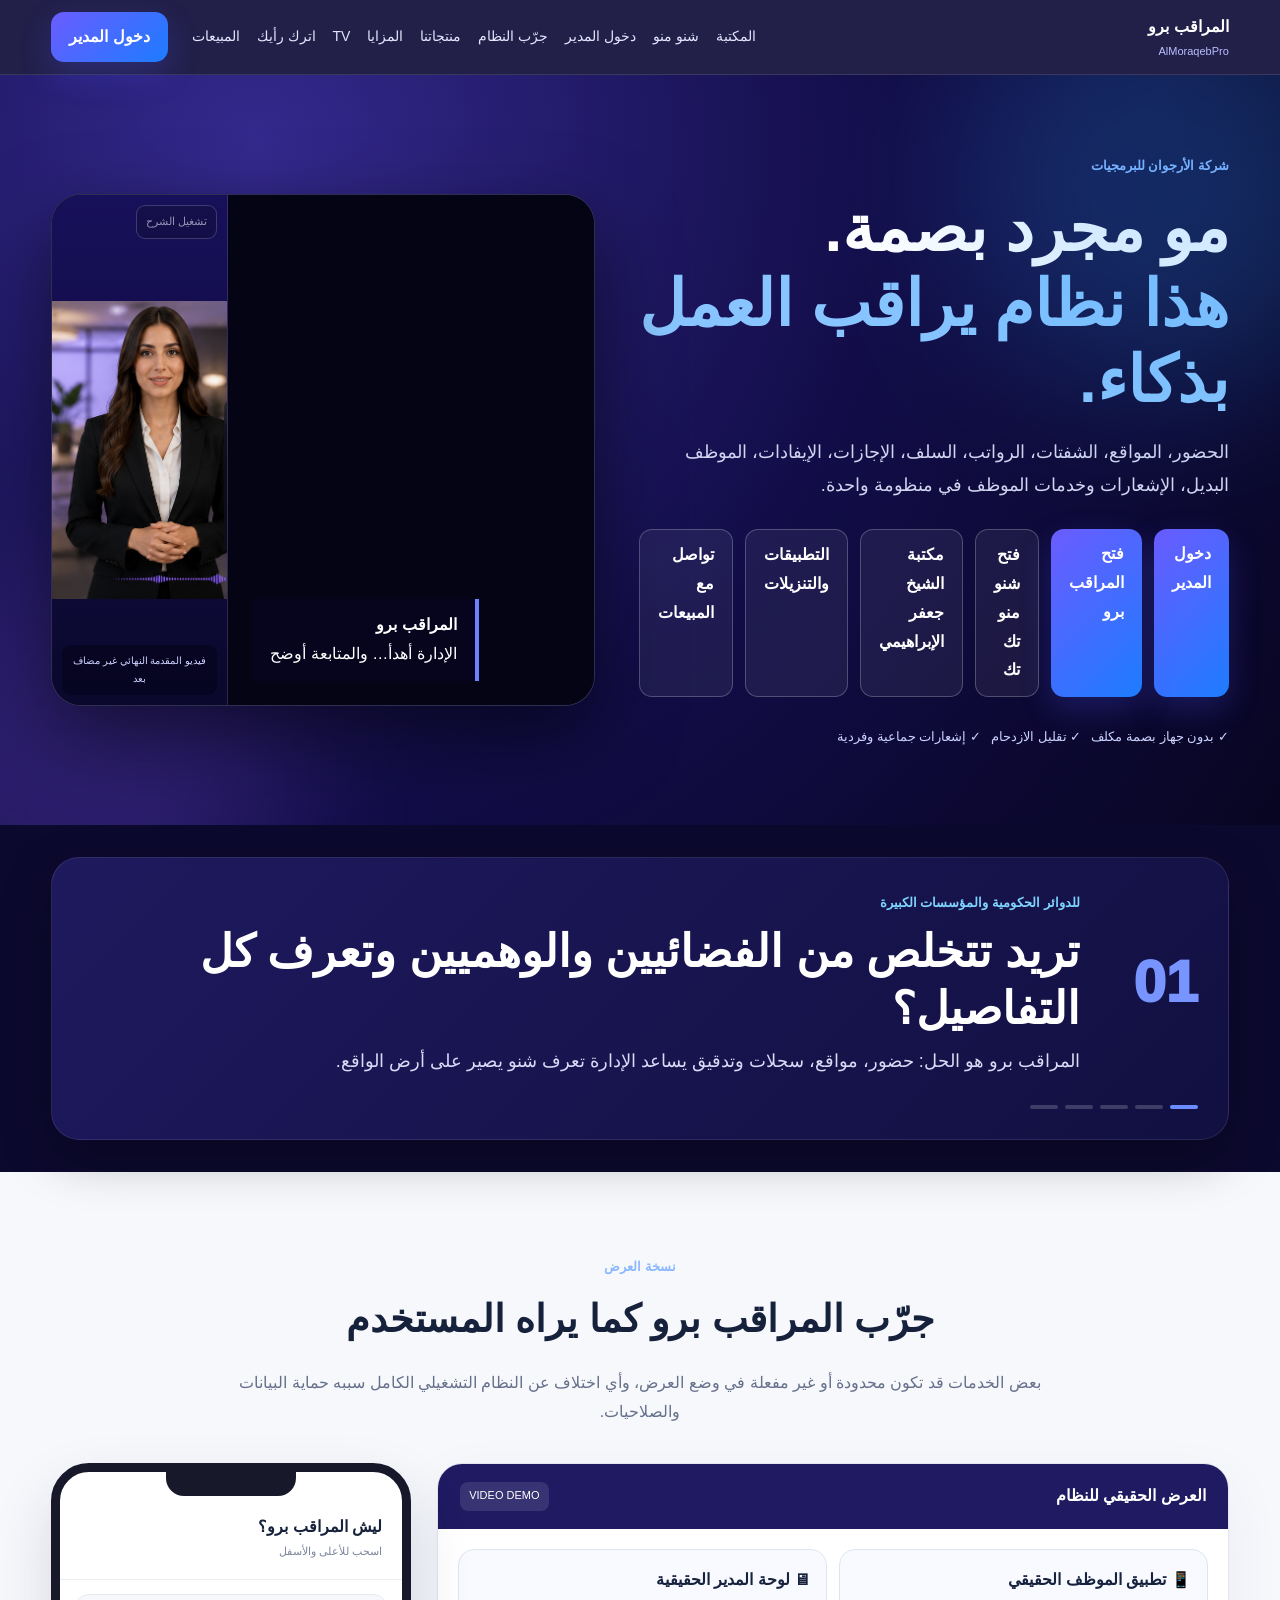
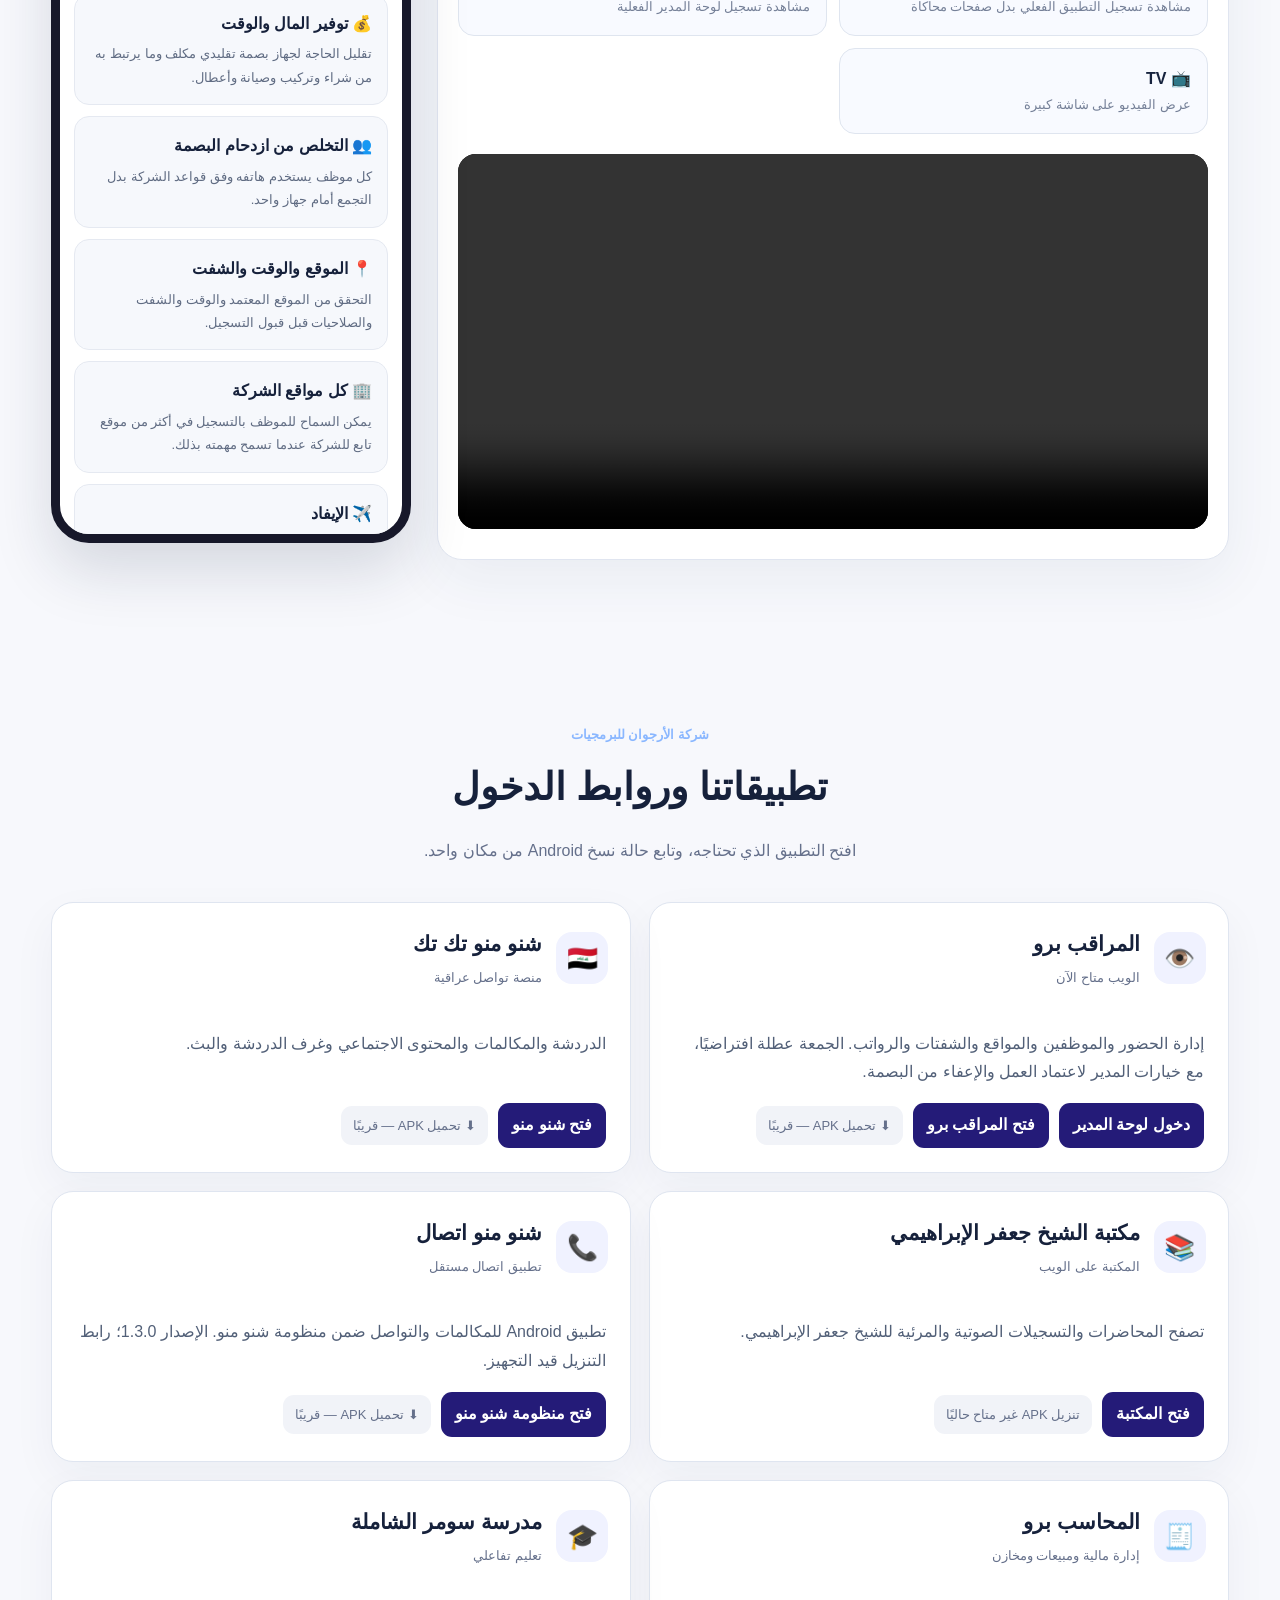
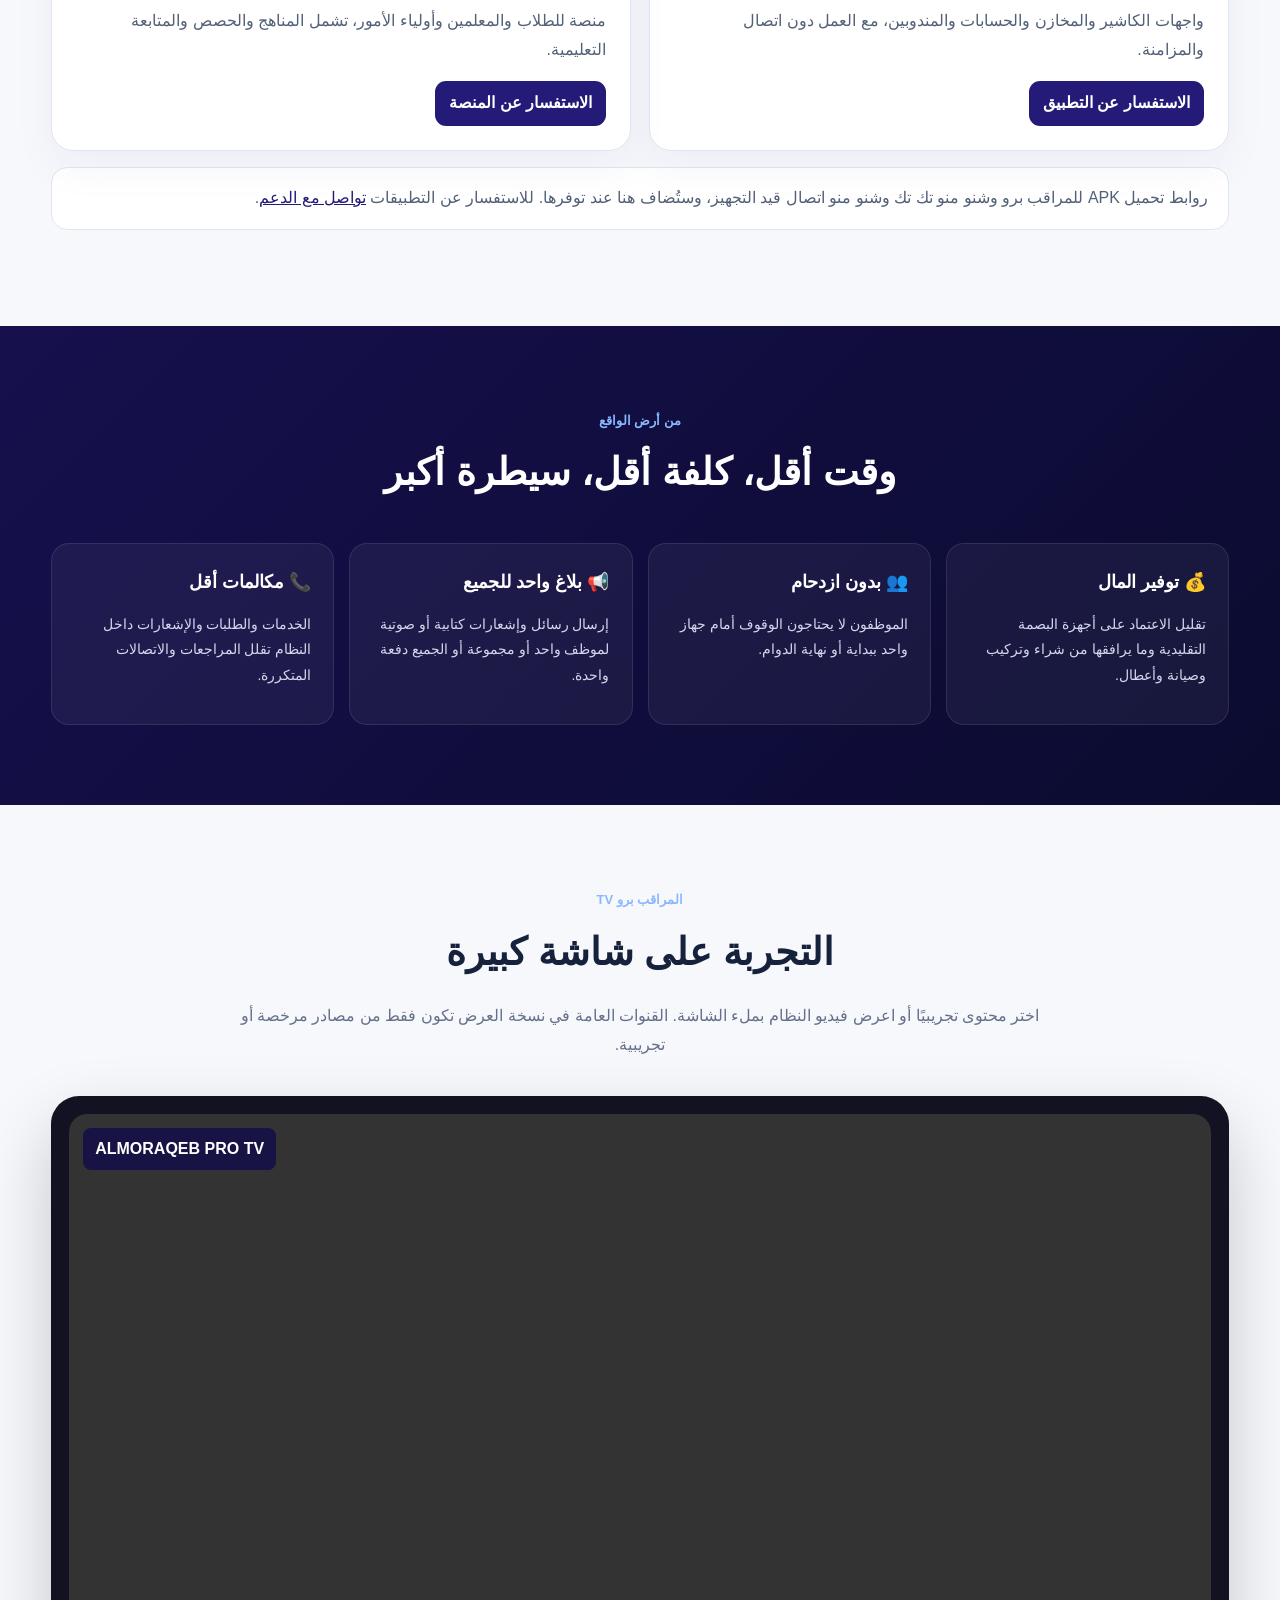
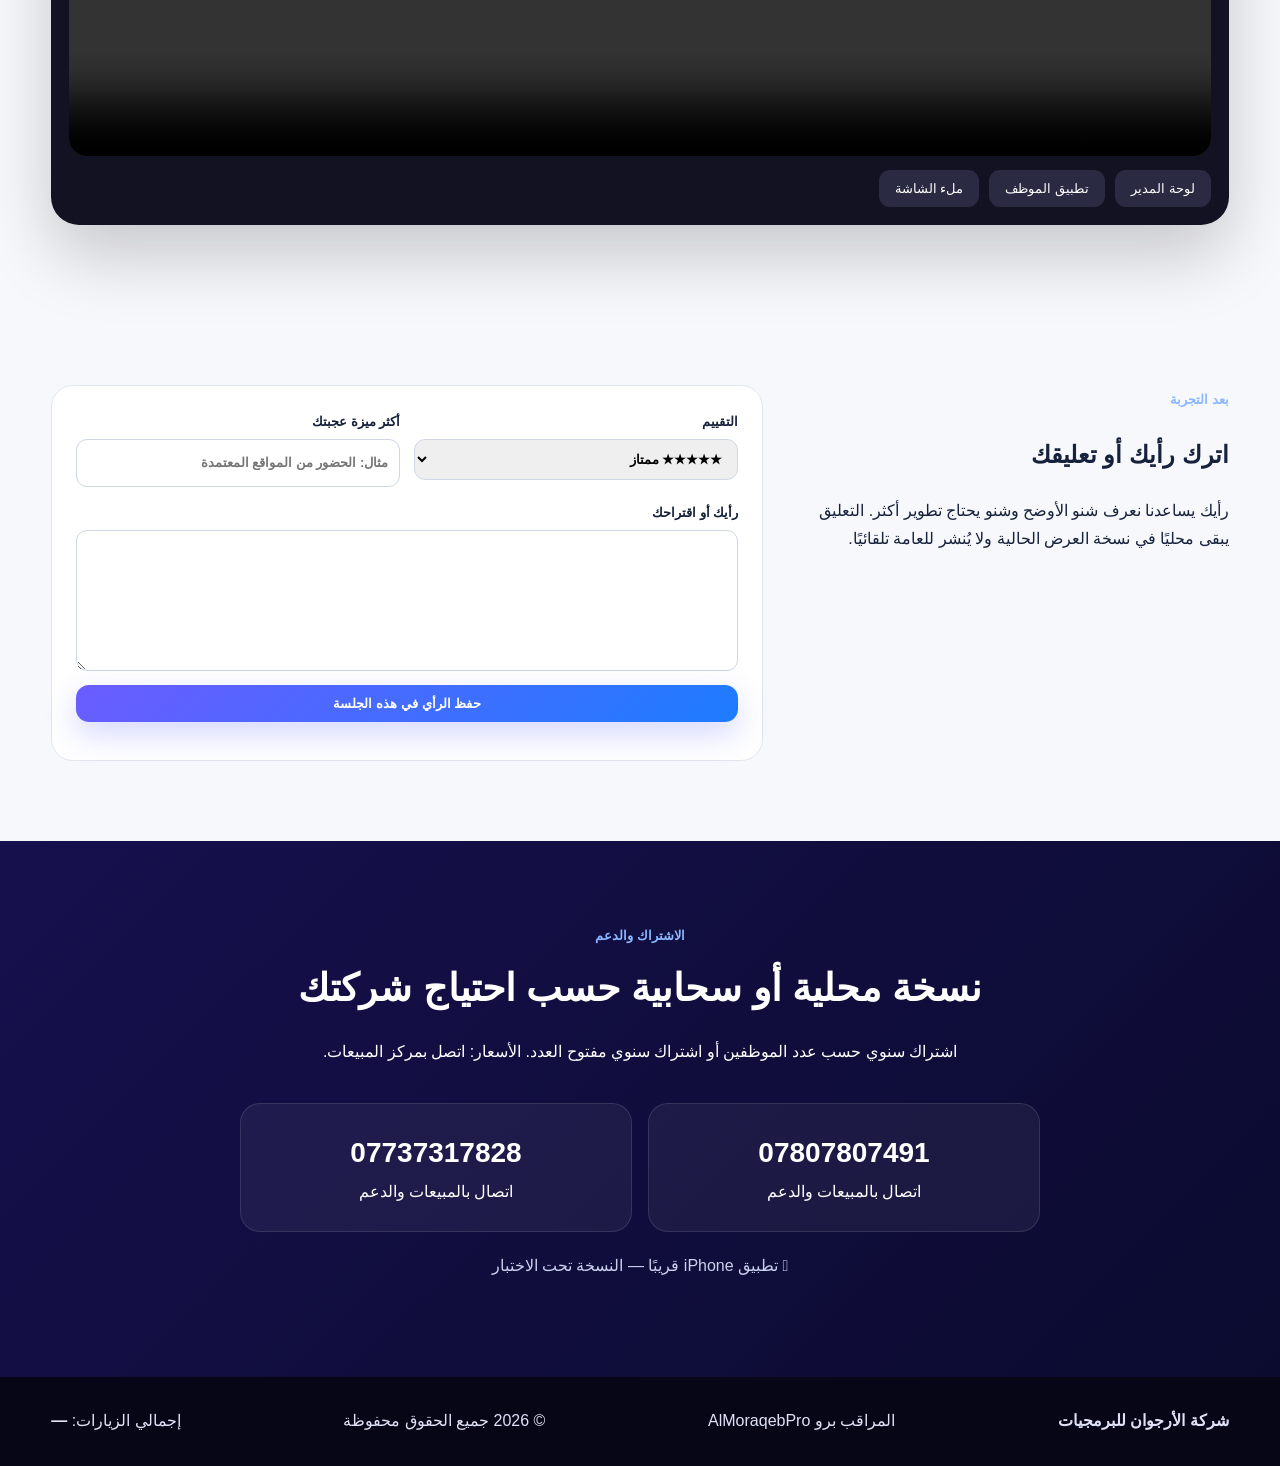
==== index.html @ efc6acf8 "Display cumulative visits instead of local count" ====
<!doctype html>
<html lang="ar" dir="rtl">
<head>
<meta charset="utf-8"><meta name="viewport" content="width=device-width,initial-scale=1">
<meta name="theme-color" content="#17134f">
<meta name="description" content="المراقب برو من شركة الأرجوان للبرمجيات: حضور ذكي، إدارة موظفين، رواتب، سلف، شفتات، إيفادات، خدمات موظف وإشعارات.">
<meta name="robots" content="index,follow,max-image-preview:large,max-snippet:-1,max-video-preview:-1">
<link rel="canonical" href="https://almoraqebpro-website.pages.dev/">
<meta property="og:locale" content="ar_IQ">
<meta property="og:type" content="website">
<meta property="og:title" content="المراقب برو | الإدارة الذكية للموظفين">
<meta property="og:description" content="الحضور والمواقع والشفتات والرواتب وخدمات الموظف في منظومة واحدة من شركة الأرجوان للبرمجيات.">
<meta property="og:url" content="https://almoraqebpro-website.pages.dev/">
<meta property="og:site_name" content="المراقب برو">
<meta name="twitter:card" content="summary_large_image">
<title>المراقب برو | الإدارة الذكية للموظفين</title>
<link rel="stylesheet" href="styles.css">
<script type="application/ld+json">
{
  "@context":"https://schema.org",
  "@type":"SoftwareApplication",
  "name":"المراقب برو",
  "alternateName":"AlMoraqebPro",
  "applicationCategory":"BusinessApplication",
  "operatingSystem":"Android, Web",
  "url":"https://almoraqebpro-website.pages.dev/",
  "description":"منظومة لإدارة الحضور والموظفين والمواقع والشفتات والرواتب وخدمات الموظف.",
  "author":{"@type":"Organization","name":"شركة الأرجوان للبرمجيات"}
}
</script>

</head>
<body>
<header class="topbar"><div class="wrap nav"><a class="brand" href="#home"><b>المراقب برو</b><span>AlMoraqebPro</span></a><nav><a href="https://jaafar-ibrahimi-library.mali77601.chatgpt.site/" target="_blank" rel="noopener noreferrer">المكتبة</a><a href="https://shino-mino-tak-tak.duckdns.org/" target="_blank" rel="noopener noreferrer">شنو منو</a><a href="https://almoraqebpro-server-aymo.onrender.com/admin_login.html" target="_blank" rel="noopener noreferrer">دخول المدير</a><a href="#experience">جرّب النظام</a><a href="#products">منتجاتنا</a><a href="#benefits">المزايا</a><a href="#tv">TV</a><a href="#feedback">اترك رأيك</a><a href="#sales">المبيعات</a></nav><a class="pill" href="https://almoraqebpro-server-aymo.onrender.com/admin_login.html" target="_blank" rel="noopener noreferrer">دخول المدير</a></div></header>

<main id="home">
<section class="hero">
<div class="hero-light a"></div><div class="hero-light b"></div>
<div class="wrap hero-grid">
<div class="hero-copy"><span class="tag">شركة الأرجوان للبرمجيات</span><h1>مو مجرد بصمة.<br><em>هذا نظام يراقب العمل بذكاء.</em></h1><p>الحضور، المواقع، الشفتات، الرواتب، السلف، الإجازات، الإيفادات، الموظف البديل، الإشعارات وخدمات الموظف في منظومة واحدة.</p><div class="hero-actions"><a class="primary" href="https://almoraqebpro-server-aymo.onrender.com/admin_login.html" target="_blank" rel="noopener noreferrer">دخول المدير</a><a class="primary" href="https://almoraqebpro-server-aymo.onrender.com/" target="_blank" rel="noopener noreferrer">فتح المراقب برو</a><a class="ghost" href="https://shino-mino-tak-tak.duckdns.org/" target="_blank" rel="noopener noreferrer">فتح شنو منو تك تك</a><a class="ghost" href="https://jaafar-ibrahimi-library.mali77601.chatgpt.site/" target="_blank" rel="noopener noreferrer">مكتبة الشيخ جعفر الإبراهيمي</a><a class="ghost" href="#products">التطبيقات والتنزيلات</a><a class="ghost" href="#sales">تواصل مع المبيعات</a></div><div class="trust"><span>✓ بدون جهاز بصمة مكلف</span><span>✓ تقليل الازدحام</span><span>✓ إشعارات جماعية وفردية</span></div></div>
<div class="hero-stage">
  <div class="app-showcase"><video src="mobile-app-demo.mp4" muted autoplay loop playsinline aria-label="عرض تطبيق المراقب برو"></video><div class="stage-caption"><b>المراقب برو</b><span>الإدارة أهدأ… والمتابعة أوضح</span></div></div>
  <div class="presenter-slot" id="presenterSlot"><img src="presenter-woman.png" alt="صورة احتياطية للمقدمة الافتراضية"><video id="presenterVideo" playsinline preload="metadata" hidden></video><button id="presenterToggle" type="button" disabled aria-pressed="false">تشغيل الشرح</button><span id="presenterStatus" aria-live="polite">فيديو المقدمة قيد التجهيز</span></div>
</div>
</div>
</section>

<section class="ad-zone" aria-label="إعلانات المراقب برو"><div class="wrap"><div class="ad-card"><div class="ad-number" id="adNo">01</div><div class="ad-copy"><small id="adKicker">للدوائر الحكومية والمؤسسات الكبيرة</small><h2 id="adTitle"></h2><p id="adText"></p></div><div class="ad-dots" id="adDots"></div></div></div></section>

<section id="experience" class="section experience"><div class="wrap"><div class="section-head"><span>نسخة العرض</span><h2>جرّب المراقب برو كما يراه المستخدم</h2><p>بعض الخدمات قد تكون محدودة أو غير مفعلة في وضع العرض، وأي اختلاف عن النظام التشغيلي الكامل سببه حماية البيانات والصلاحيات.</p></div>
<div class="experience-grid">
<div class="demo-panel"><div class="demo-top"><b>العرض الحقيقي للنظام</b><span>VIDEO DEMO</span></div><div class="demo-buttons"><button class="demo-btn" id="mobileDemoBtn"><b>📱 تطبيق الموظف الحقيقي</b><small>مشاهدة تسجيل التطبيق الفعلي بدل صفحات محاكاة</small></button><button class="demo-btn" id="adminDemoBtn"><b>🖥 لوحة المدير الحقيقية</b><small>مشاهدة تسجيل لوحة المدير الفعلية</small></button><button class="demo-btn" id="tvDemoBtn"><b>📺 TV</b><small>عرض الفيديو على شاشة كبيرة</small></button></div><div class="demo-screen" id="demoScreen"><video id="demoVideo" src="mobile-app-demo.mp4" controls playsinline preload="metadata"></video></div></div>
<aside class="feature-phone"><div class="phone-notch"></div><div class="phone-head"><b>ليش المراقب برو؟</b><span>اسحب للأعلى والأسفل</span></div><div class="phone-scroll" id="featureScroll"></div></aside>
</div></div></section>

<section id="products" class="section products"><div class="wrap"><div class="section-head"><span>شركة الأرجوان للبرمجيات</span><h2>تطبيقاتنا وروابط الدخول</h2><p>افتح التطبيق الذي تحتاجه، وتابع حالة نسخ Android من مكان واحد.</p></div><div class="products-grid"><article class="product-card app-card"><div class="app-heading"><span class="product-icon">👁️</span><div><h3>المراقب برو</h3><small>الويب متاح الآن</small></div></div><div class="product-body"><p>إدارة الحضور والموظفين والمواقع والشفتات والرواتب. الجمعة عطلة افتراضيًا، مع خيارات المدير لاعتماد العمل والإعفاء من البصمة.</p><div class="product-actions"><a href="https://almoraqebpro-server-aymo.onrender.com/admin_login.html" target="_blank" rel="noopener noreferrer">دخول لوحة المدير</a><a href="https://almoraqebpro-server-aymo.onrender.com/" target="_blank" rel="noopener noreferrer">فتح المراقب برو</a><span class="download-status" aria-label="تحميل المراقب برو غير متاح حتى إضافة رابط التنزيل">⬇ تحميل APK — قريبًا</span></div></div></article>
<article class="product-card app-card"><div class="app-heading"><span class="product-icon">🇮🇶</span><div><h3>شنو منو تك تك</h3><small>منصة تواصل عراقية</small></div></div><div class="product-body"><p>الدردشة والمكالمات والمحتوى الاجتماعي وغرف الدردشة والبث.</p><div class="product-actions"><a href="https://shino-mino-tak-tak.duckdns.org/" target="_blank" rel="noopener noreferrer">فتح شنو منو</a><span class="download-status" aria-label="تحميل شنو منو تك تك غير متاح حتى إضافة رابط التنزيل">⬇ تحميل APK — قريبًا</span></div></div></article>
<article class="product-card app-card"><div class="app-heading"><span class="product-icon">📚</span><div><h3>مكتبة الشيخ جعفر الإبراهيمي</h3><small>المكتبة على الويب</small></div></div><div class="product-body"><p>تصفح المحاضرات والتسجيلات الصوتية والمرئية للشيخ جعفر الإبراهيمي.</p><div class="product-actions"><a href="https://jaafar-ibrahimi-library.mali77601.chatgpt.site/" target="_blank" rel="noopener noreferrer">فتح المكتبة</a><span class="download-status">تنزيل APK غير متاح حاليًا</span></div></div></article>
<article class="product-card app-card"><div class="app-heading"><span class="product-icon">📞</span><div><h3>شنو منو اتصال</h3><small>تطبيق اتصال مستقل</small></div></div><div class="product-body"><p>تطبيق Android للمكالمات والتواصل ضمن منظومة شنو منو. الإصدار 1.3.0؛ رابط التنزيل قيد التجهيز.</p><div class="product-actions"><a href="https://shino-mino-tak-tak.duckdns.org/" target="_blank" rel="noopener noreferrer">فتح منظومة شنو منو</a><span class="download-status" aria-label="تحميل شنو منو اتصال غير متاح حتى إضافة رابط التنزيل">⬇ تحميل APK — قريبًا</span></div></div></article>
<article class="product-card app-card"><div class="app-heading"><span class="product-icon">🧾</span><div><h3>المحاسب برو</h3><small>إدارة مالية ومبيعات ومخازن</small></div></div><div class="product-body"><p>واجهات الكاشير والمخازن والحسابات والمندوبين، مع العمل دون اتصال والمزامنة.</p><div class="product-actions"><a href="#sales">الاستفسار عن التطبيق</a></div></div></article>
<article class="product-card app-card"><div class="app-heading"><span class="product-icon">🎓</span><div><h3>مدرسة سومر الشاملة</h3><small>تعليم تفاعلي</small></div></div><div class="product-body"><p>منصة للطلاب والمعلمين وأولياء الأمور، تشمل المناهج والحصص والمتابعة التعليمية.</p><div class="product-actions"><a href="#sales">الاستفسار عن المنصة</a></div></div></article></div><p class="downloads-note">روابط تحميل APK للمراقب برو وشنو منو تك تك وشنو منو اتصال قيد التجهيز، وستُضاف هنا عند توفرها. للاستفسار عن التطبيقات <a href="#sales">تواصل مع الدعم</a>.</p></div></section>

<section id="benefits" class="section benefits"><div class="wrap"><div class="section-head light"><span>من أرض الواقع</span><h2>وقت أقل، كلفة أقل، سيطرة أكبر</h2></div><div class="benefit-grid"><article><b>💰 توفير المال</b><p>تقليل الاعتماد على أجهزة البصمة التقليدية وما يرافقها من شراء وتركيب وصيانة وأعطال.</p></article><article><b>👥 بدون ازدحام</b><p>الموظفون لا يحتاجون الوقوف أمام جهاز واحد ببداية أو نهاية الدوام.</p></article><article><b>📢 بلاغ واحد للجميع</b><p>إرسال رسائل وإشعارات كتابية أو صوتية لموظف واحد أو مجموعة أو الجميع دفعة واحدة.</p></article><article><b>📞 مكالمات أقل</b><p>الخدمات والطلبات والإشعارات داخل النظام تقلل المراجعات والاتصالات المتكررة.</p></article></div></div></section>

<section id="tv" class="section tv"><div class="wrap"><div class="section-head"><span>المراقب برو TV</span><h2>التجربة على شاشة كبيرة</h2><p>اختر محتوى تجريبيًا أو اعرض فيديو النظام بملء الشاشة. القنوات العامة في نسخة العرض تكون فقط من مصادر مرخصة أو تجريبية.</p></div><div class="tv-shell"><div class="tv-screen" id="tvScreen"><video id="tvVideo" src="admin-demo-web.mp4" controls playsinline></video><div class="tv-overlay">ALMORAQEB PRO TV</div></div><div class="tv-controls"><button data-tv="admin-demo-web.mp4">لوحة المدير</button><button data-tv="mobile-app-demo.mp4">تطبيق الموظف</button><button id="fullscreenBtn">ملء الشاشة</button></div></div></div></section>

<section id="feedback" class="section feedback"><div class="wrap feedback-grid"><div><span class="tag">بعد التجربة</span><h2>اترك رأيك أو تعليقك</h2><p>رأيك يساعدنا نعرف شنو الأوضح وشنو يحتاج تطوير أكثر. التعليق يبقى محليًا في نسخة العرض الحالية ولا يُنشر للعامة تلقائيًا.</p></div><form id="feedbackForm" class="feedback-form"><label>التقييم<select id="rating"><option>★★★★★ ممتاز</option><option>★★★★☆ جيد جدًا</option><option>★★★☆☆ جيد</option></select></label><label>أكثر ميزة عجبتك<input id="favorite" placeholder="مثال: الحضور من المواقع المعتمدة"></label><label class="full">رأيك أو اقتراحك<textarea id="comment" rows="5" required></textarea></label><button class="primary full" type="submit">حفظ الرأي في هذه الجلسة</button><p id="feedbackStatus" class="full status"></p></form></div></section>

<section id="sales" class="section sales"><div class="wrap"><div class="section-head light"><span>الاشتراك والدعم</span><h2>نسخة محلية أو سحابية حسب احتياج شركتك</h2><p>اشتراك سنوي حسب عدد الموظفين أو اشتراك سنوي مفتوح العدد. الأسعار: اتصل بمركز المبيعات.</p></div><div class="sales-cards"><a href="tel:+9647807807491"><b>07807807491</b><span>اتصال بالمبيعات والدعم</span></a><a href="tel:+9647737317828"><b>07737317828</b><span>اتصال بالمبيعات والدعم</span></a></div><p class="iphone"> تطبيق iPhone قريبًا — النسخة تحت الاختبار</p></div></section>
</main>
<footer><div class="wrap"><b>شركة الأرجوان للبرمجيات</b><span>المراقب برو AlMoraqebPro</span><span>© <span id="year"></span> جميع الحقوق محفوظة</span><span>إجمالي الزيارات: <strong id="visitorCount">—</strong></span></div></footer>
<script src="app.js"></script>
</body></html>
---- styles.css ----
*{box-sizing:border-box}html{scroll-behavior:smooth}body{margin:0;font-family:Tahoma,"Segoe UI",Arial,sans-serif;background:#f7f8fc;color:#16213b;line-height:1.8}.wrap{width:min(1200px,92%);margin:auto}.topbar{position:sticky;top:0;z-index:50;background:rgba(16,12,58,.92);backdrop-filter:blur(14px);border-bottom:1px solid #ffffff1c}.nav{height:74px;display:flex;align-items:center;gap:24px}.brand{margin-left:auto;color:#fff;text-decoration:none}.brand b,.brand span{display:block}.brand span{font-size:11px;color:#b8c0ff}.nav nav{display:flex;gap:17px}.nav nav a{color:#e4e6ff;text-decoration:none;font-size:14px}.pill,.primary,.ghost{border:0;border-radius:13px;padding:11px 18px;text-decoration:none;font-weight:900;cursor:pointer}.pill,.primary{background:linear-gradient(135deg,#6b5cff,#1d7cff);color:white;box-shadow:0 12px 32px #4b56ff3d}.hero{position:relative;overflow:hidden;background:radial-gradient(circle at 20% 10%,#34298d,#120d48 52%,#080522);color:#fff;padding:76px 0}.hero-grid{display:grid;grid-template-columns:1fr 1fr;gap:44px;align-items:center}.tag,.section-head>span{display:inline-block;color:#8ab7ff;font-weight:900;font-size:13px}.hero h1{font-size:clamp(40px,5vw,67px);line-height:1.18;margin:12px 0}.hero h1 em{font-style:normal;color:#88c5ff}.hero p{font-size:18px;color:#d2d5f0}.hero-actions{display:flex;gap:12px;margin:28px 0}.ghost{background:#ffffff10;border:1px solid #ffffff3b;color:white}.trust{display:flex;gap:10px;flex-wrap:wrap;color:#cbd2ff;font-size:13px}.hero-stage{position:relative;min-height:510px;border:1px solid #ffffff26;border-radius:30px;background:#0c0931;overflow:hidden;box-shadow:0 30px 80px #0008}.hero-stage video{width:75%;height:100%;object-fit:cover;opacity:.8}.hero-stage img{position:absolute;right:0;bottom:0;height:96%;max-width:55%;object-fit:contain}.stage-caption{position:absolute;left:24px;bottom:24px;background:#07051fd9;border-right:4px solid #6d82ff;padding:12px 18px}.stage-caption b,.stage-caption span{display:block}.hero-light{position:absolute;width:420px;height:420px;border-radius:50%;filter:blur(80px);opacity:.22}.hero-light.a{background:#2d9cff;right:-100px;top:-100px}.hero-light.b{background:#8b5cf6;left:-130px;bottom:-160px}.ad-zone{padding:32px 0;background:#0c092e;color:white}.ad-card{min-height:240px;border-radius:28px;padding:30px;display:grid;grid-template-columns:90px 1fr;align-items:center;gap:28px;background:linear-gradient(135deg,#1f195e,#111041);border:1px solid #ffffff17;box-shadow:0 20px 50px #0004}.ad-number{font-size:58px;font-weight:1000;color:#7794ff}.ad-copy small{color:#7fd4ff;font-weight:900}.ad-copy h2{font-size:clamp(27px,4vw,45px);line-height:1.25;margin:8px 0}.ad-copy p{font-size:18px;color:#d9dcf7;margin:0}.ad-dots{grid-column:1/-1;display:flex;gap:7px}.ad-dots i{width:28px;height:4px;background:#ffffff30;border-radius:9px}.ad-dots i.active{background:#6b8cff}.section{padding:80px 0}.section-head{text-align:center;max-width:850px;margin:0 auto 36px}.section-head h2{font-size:38px;margin:4px 0}.section-head p{color:#65708b}.experience-grid{display:grid;grid-template-columns:1fr 360px;gap:26px;align-items:start}.demo-panel{background:white;border:1px solid #e0e5f0;border-radius:25px;overflow:hidden;box-shadow:0 20px 55px #26395c10}.demo-top{padding:18px 22px;background:#1f1a61;color:#fff;display:flex;justify-content:space-between}.demo-top span{font-size:11px;background:#ffffff1c;padding:4px 9px;border-radius:8px}.demo-buttons{display:grid;grid-template-columns:1fr 1fr;gap:12px;padding:20px}.demo-btn{border:1px solid #dfe5ef;border-radius:16px;background:#f8faff;padding:16px;text-decoration:none;color:#17233e;text-align:right;cursor:pointer;font:inherit}.demo-btn b,.demo-btn small{display:block}.demo-btn small{color:#758098}.demo-screen{padding:0 20px 20px}.demo-screen video{width:100%;border-radius:18px;background:#000}.feature-phone{position:sticky;top:92px;height:680px;border:9px solid #17182a;border-radius:38px;background:#fff;box-shadow:0 28px 60px #15223d25;overflow:hidden}.phone-notch{width:130px;height:24px;background:#17182a;border-radius:0 0 18px 18px;margin:auto}.phone-head{padding:17px 20px;border-bottom:1px solid #eceef4}.phone-head b,.phone-head span{display:block}.phone-head span{font-size:11px;color:#7c879c}.phone-scroll{height:580px;overflow:auto;padding:14px}.mini-feature{padding:15px;border-radius:15px;background:#f6f8fc;margin-bottom:11px;border:1px solid #e5e9f1}.mini-feature b{display:block;margin-bottom:4px}.mini-feature p{font-size:13px;color:#606c83;margin:0}.benefits,.sales{background:linear-gradient(135deg,#16104d,#0b0b2f);color:white}.light h2,.light p{color:white}.benefit-grid{display:grid;grid-template-columns:repeat(4,1fr);gap:15px}.benefit-grid article{background:#ffffff0d;border:1px solid #ffffff18;border-radius:18px;padding:22px}.benefit-grid b{font-size:18px}.benefit-grid p{color:#d4d7ec;font-size:14px}.tv-shell{background:#121223;border-radius:28px;padding:18px;box-shadow:0 30px 70px #0003}.tv-screen{position:relative;background:#000;border-radius:18px;overflow:hidden;aspect-ratio:16/9}.tv-screen video{width:100%;height:100%;object-fit:contain}.tv-overlay{position:absolute;top:14px;left:14px;background:#130f48dc;color:white;padding:7px 12px;border-radius:8px;font-weight:900}.tv-controls{display:flex;gap:10px;padding-top:14px}.tv-controls button{border:0;background:#2a2a42;color:white;padding:11px 16px;border-radius:11px;cursor:pointer}.feedback-grid{display:grid;grid-template-columns:.75fr 1.25fr;gap:38px}.feedback-form{background:white;border:1px solid #e2e6ef;border-radius:22px;padding:24px;display:grid;grid-template-columns:1fr 1fr;gap:14px}.feedback-form label{font-weight:800;font-size:13px}.feedback-form input,.feedback-form select,.feedback-form textarea{display:block;width:100%;margin-top:6px;border:1px solid #cfd7e5;border-radius:11px;padding:11px;font:inherit}.full{grid-column:1/-1}.status{margin:0;color:#5d6d85}.sales-cards{display:grid;grid-template-columns:1fr 1fr;gap:16px;max-width:800px;margin:20px auto}.sales-cards a{background:#ffffff0e;border:1px solid #ffffff1d;color:white;text-decoration:none;border-radius:20px;padding:24px;text-align:center}.sales-cards b,.sales-cards span{display:block}.sales-cards b{font-size:28px}.iphone{text-align:center;color:#cbd0ef}footer{background:#070617;color:#dfe2f7;padding:30px 0}footer .wrap{display:flex;justify-content:space-between;gap:15px;flex-wrap:wrap}.modal{position:fixed;inset:0;background:#090719d9;display:grid;place-items:center;z-index:100;padding:20px}.modal[hidden]{display:none}.modal-card{width:min(560px,96%);background:white;border-radius:22px;padding:24px;position:relative}.close{position:absolute;left:12px;top:10px;border:0;background:#eef1f7;width:38px;height:38px;border-radius:50%;font-size:24px}.modal form{display:grid;gap:10px}.modal input{padding:11px;border:1px solid #d6dce8;border-radius:10px}.emp-row{padding:10px;border-bottom:1px solid #eee;font-size:13px}@media(max-width:950px){.nav nav{display:none}.hero-grid,.experience-grid,.feedback-grid{grid-template-columns:1fr}.feature-phone{position:relative;top:auto;width:min(390px,100%);margin:auto}.benefit-grid{grid-template-columns:1fr 1fr}.hero-stage{min-height:430px}}@media(max-width:600px){.hero{padding-top:45px}.hero h1{font-size:39px}.demo-buttons,.benefit-grid,.feedback-form,.sales-cards{grid-template-columns:1fr}.full{grid-column:auto}.ad-card{grid-template-columns:1fr}.ad-number{font-size:42px}.section{padding:60px 0}.section-head h2{font-size:31px}.hero-stage{min-height:360px}.hero-stage video{width:100%;opacity:.55}.hero-stage img{height:80%}}

/* V2: presenter beside the phone/video, never over it */
.hero-stage{display:grid;grid-template-columns:minmax(0,1.35fr) minmax(150px,.65fr);gap:0;min-height:510px;overflow:hidden}
.app-showcase{position:relative;min-width:0;background:#050414;display:flex;align-items:center;justify-content:center}
.hero-stage .app-showcase video{width:100%;height:510px;object-fit:contain;opacity:1;background:#050414}
.presenter-slot{position:relative;display:flex;align-items:flex-end;justify-content:center;overflow:hidden;background:linear-gradient(180deg,#17105a,#0a082c);border-right:1px solid #ffffff20}
.hero-stage .presenter-slot img{position:relative;right:auto;bottom:auto;height:auto;width:100%;max-width:280px;max-height:480px;object-fit:contain;display:block}
.presenter-slot>span{position:absolute;right:10px;left:10px;bottom:10px;padding:7px 9px;border-radius:9px;background:#07051fd9;color:#cbd2ff;font-size:10px;text-align:center}
.products{background:#f7f8fc}.products-grid{display:grid;grid-template-columns:1fr 1fr;gap:18px}.product-card{background:#fff;border:1px solid #dfe5f0;border-radius:22px;overflow:hidden;box-shadow:0 16px 45px #17264b0c}.product-card.flagship{border-color:#7770ff}.product-card summary{list-style:none;cursor:pointer;display:grid;grid-template-columns:56px 1fr 24px;gap:14px;align-items:center;padding:22px}.product-card summary::-webkit-details-marker{display:none}.product-icon{width:52px;height:52px;border-radius:16px;background:#f0f2ff;display:grid;place-items:center;font-size:25px}.product-card summary b,.product-card summary small{display:block}.product-card summary b{font-size:21px}.product-card summary small{color:#77839b}.product-card summary i{font-style:normal;font-size:25px;color:#6c66e9}.product-card[open] summary i{transform:rotate(45deg)}.product-body{padding:0 24px 24px;color:#526078}.product-body ul{padding-right:20px}.product-body a{display:inline-block;background:#241b78;color:#fff;text-decoration:none;border-radius:11px;padding:8px 14px;font-weight:800}.policy-note{background:#f5f6fa;border-radius:12px;padding:12px;font-size:13px}
@media(max-width:950px){.products-grid{grid-template-columns:1fr}.hero-stage{grid-template-columns:minmax(0,1.4fr) minmax(135px,.6fr)}.hero-stage .app-showcase video{height:430px}.hero-stage .presenter-slot img{max-height:410px}}
@media(max-width:600px){.hero-stage{grid-template-columns:minmax(0,1.5fr) minmax(105px,.5fr);min-height:360px}.hero-stage .app-showcase video{height:360px}.hero-stage .presenter-slot img{max-height:330px}.presenter-slot>span{display:none}.stage-caption{left:10px;bottom:10px;padding:8px 10px;font-size:11px}.product-card summary{grid-template-columns:48px 1fr 20px;padding:17px}.product-icon{width:44px;height:44px}.product-card summary b{font-size:18px}}
.presenter-slot{isolation:isolate}.presenter-slot>img,.presenter-slot>video{position:absolute!important;inset:0;width:100%!important;height:100%!important;max-width:none!important;max-height:none!important;object-fit:contain!important;z-index:0}.presenter-slot>video{background:#09071f}.presenter-slot>button{position:absolute;right:10px;top:10px;z-index:2;border:1px solid #ffffff55;border-radius:9px;background:#15103f;color:#fff;padding:6px 9px;font:inherit;font-size:11px;cursor:pointer}.presenter-slot>button:disabled{opacity:.55;cursor:not-allowed}.presenter-slot>span{z-index:2}

/* Application links */
.app-card{display:flex;flex-direction:column}.app-heading{display:flex;align-items:center;gap:14px;padding:22px}.app-heading h3{margin:0;font-size:21px}.app-heading small{color:#65708b}.app-card .product-body{display:flex;flex:1;flex-direction:column}.product-actions{display:flex;align-items:center;gap:10px;flex-wrap:wrap;margin-top:auto}.download-status{display:inline-block;color:#65708b;background:#f1f3f8;padding:8px 12px;border-radius:11px;font-size:13px}.downloads-note{padding:16px 20px;border:1px solid #dfe5f0;border-radius:16px;color:#526078;background:#fff}.downloads-note a{color:#241b78}.product-actions a:focus-visible{outline:3px solid #1d7cff;outline-offset:4px}
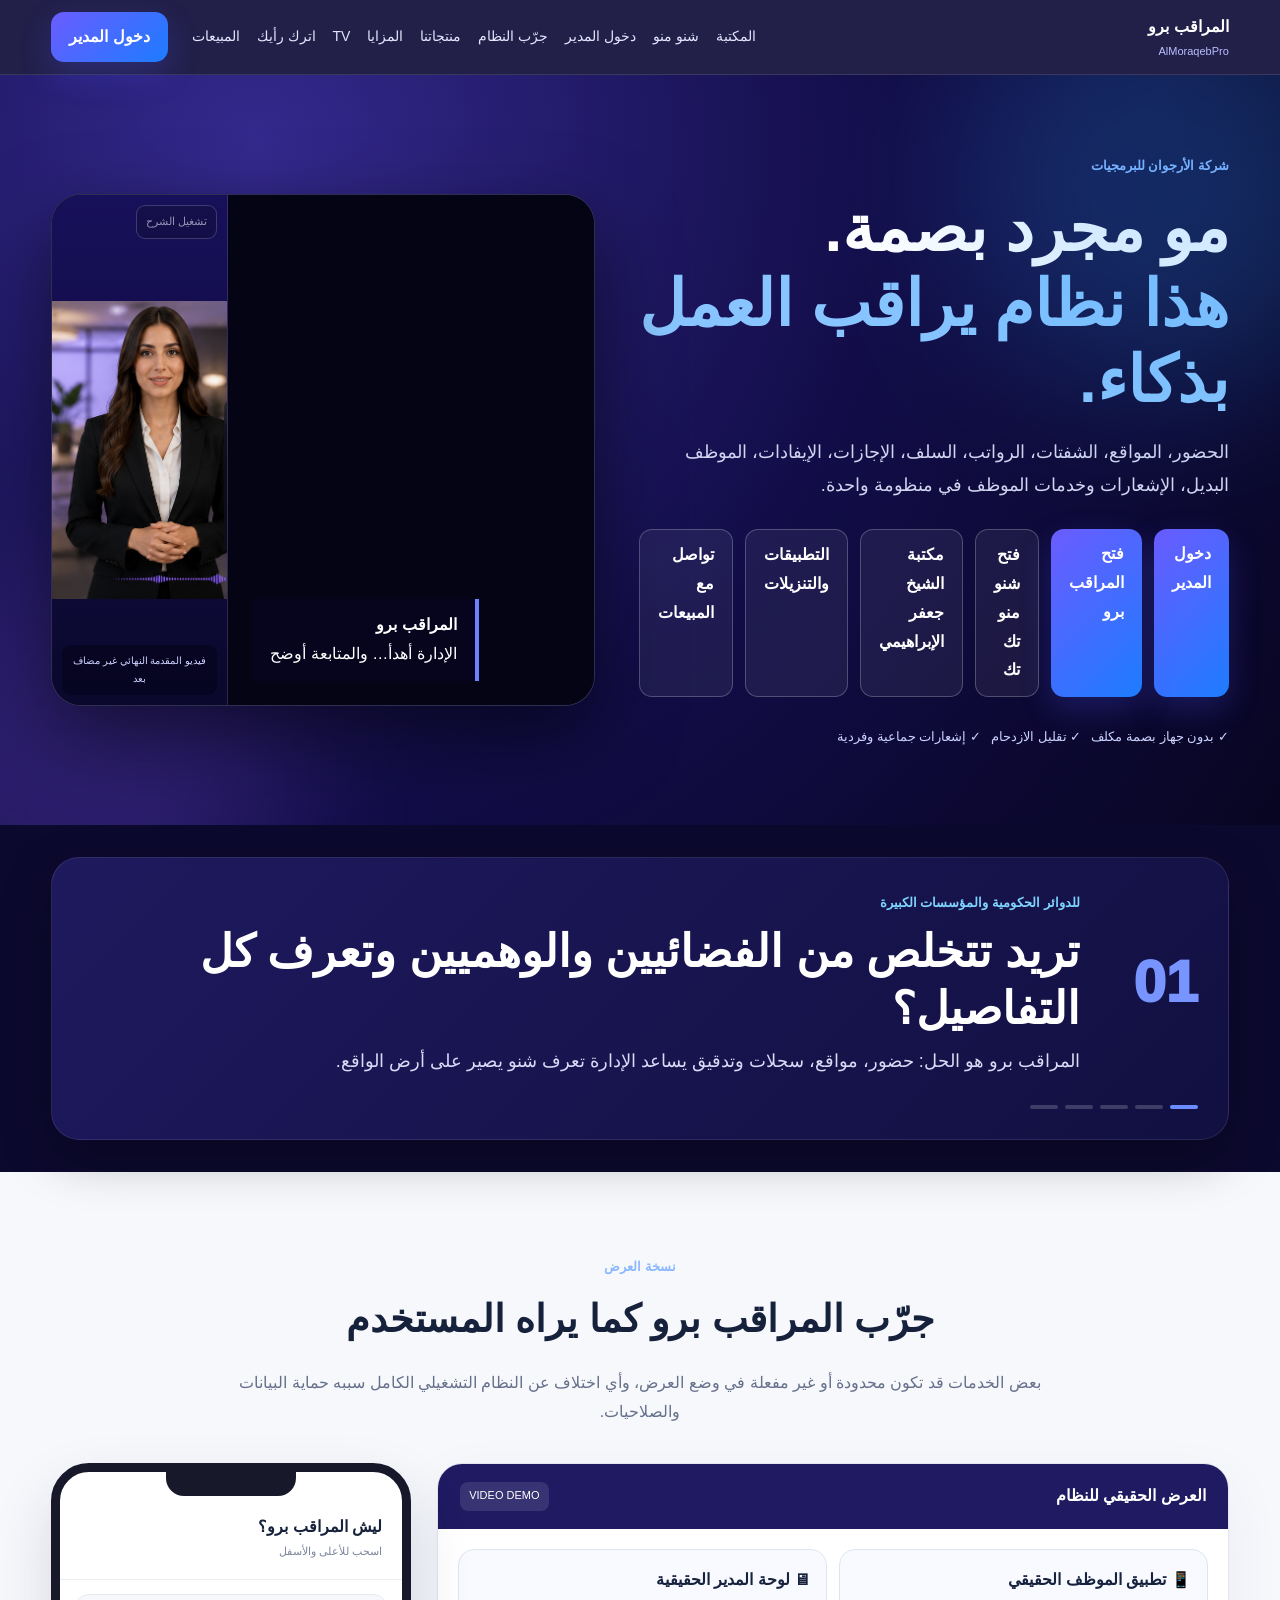
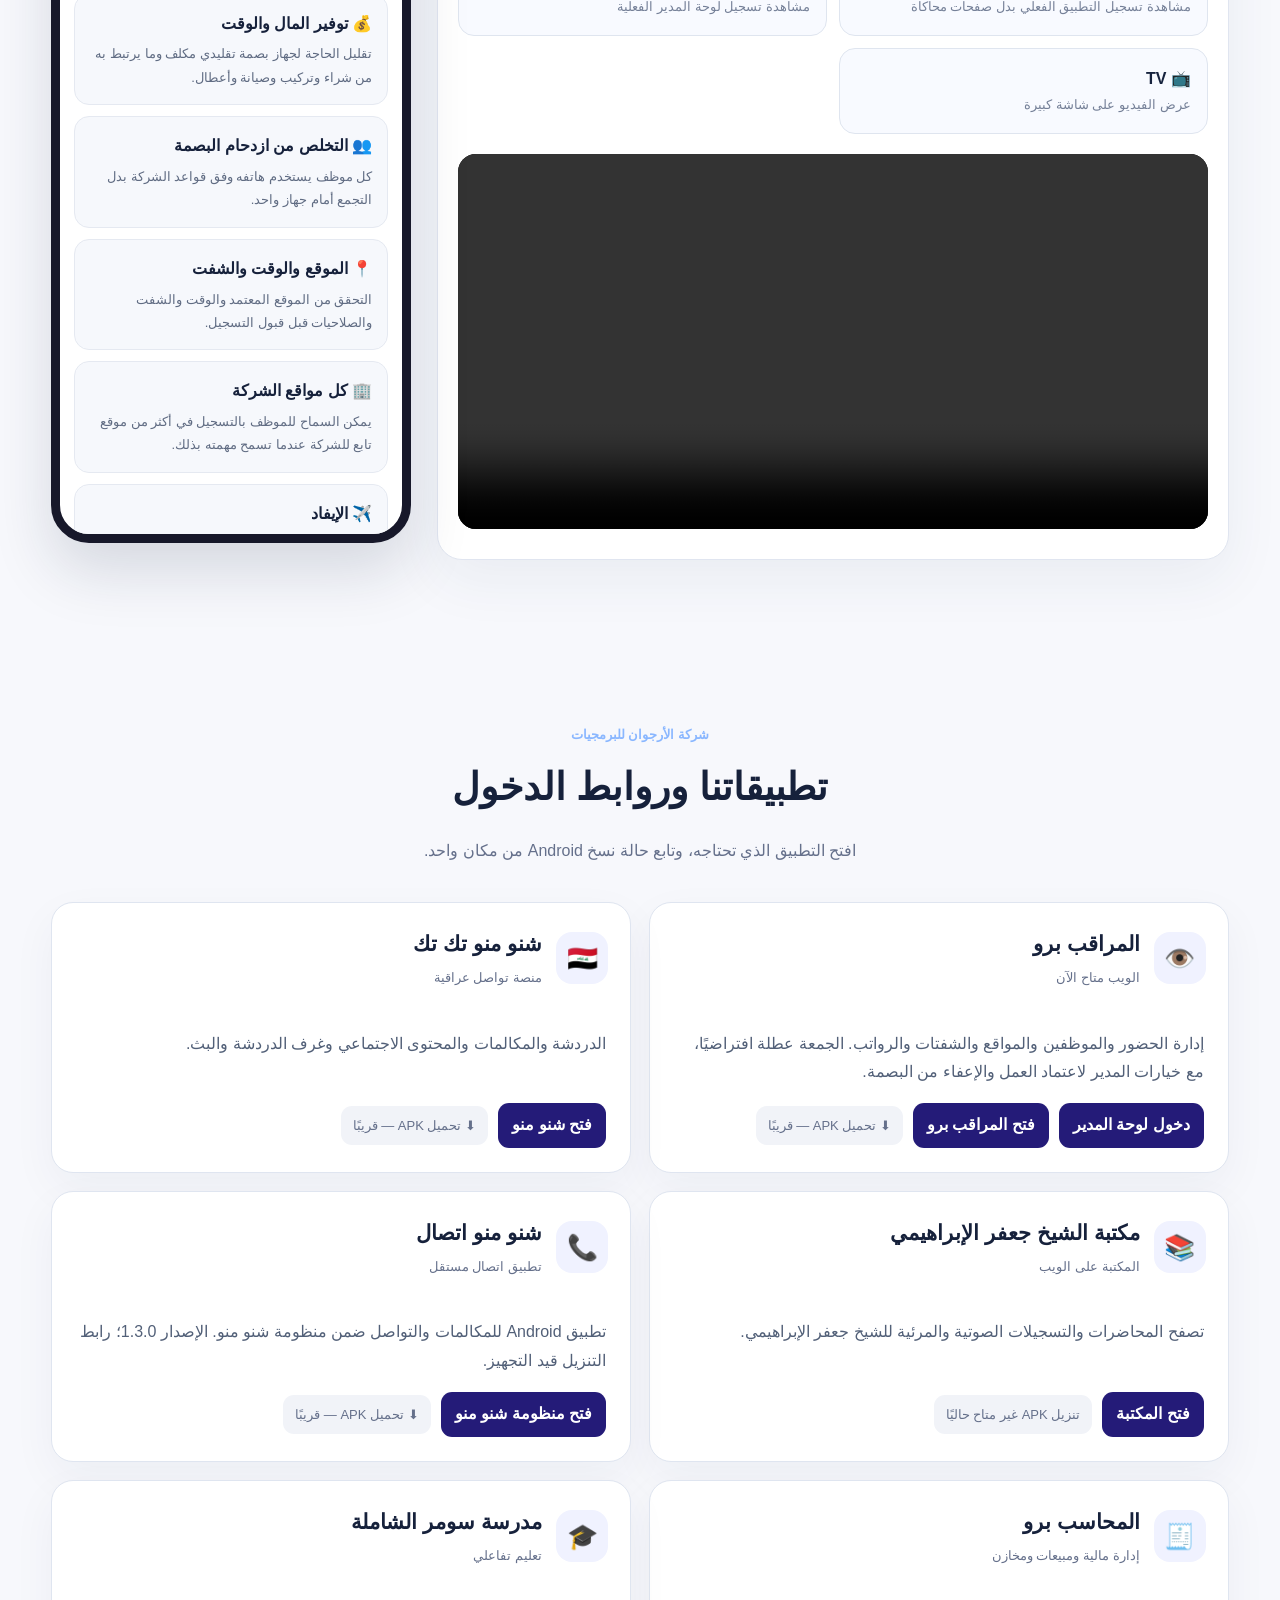
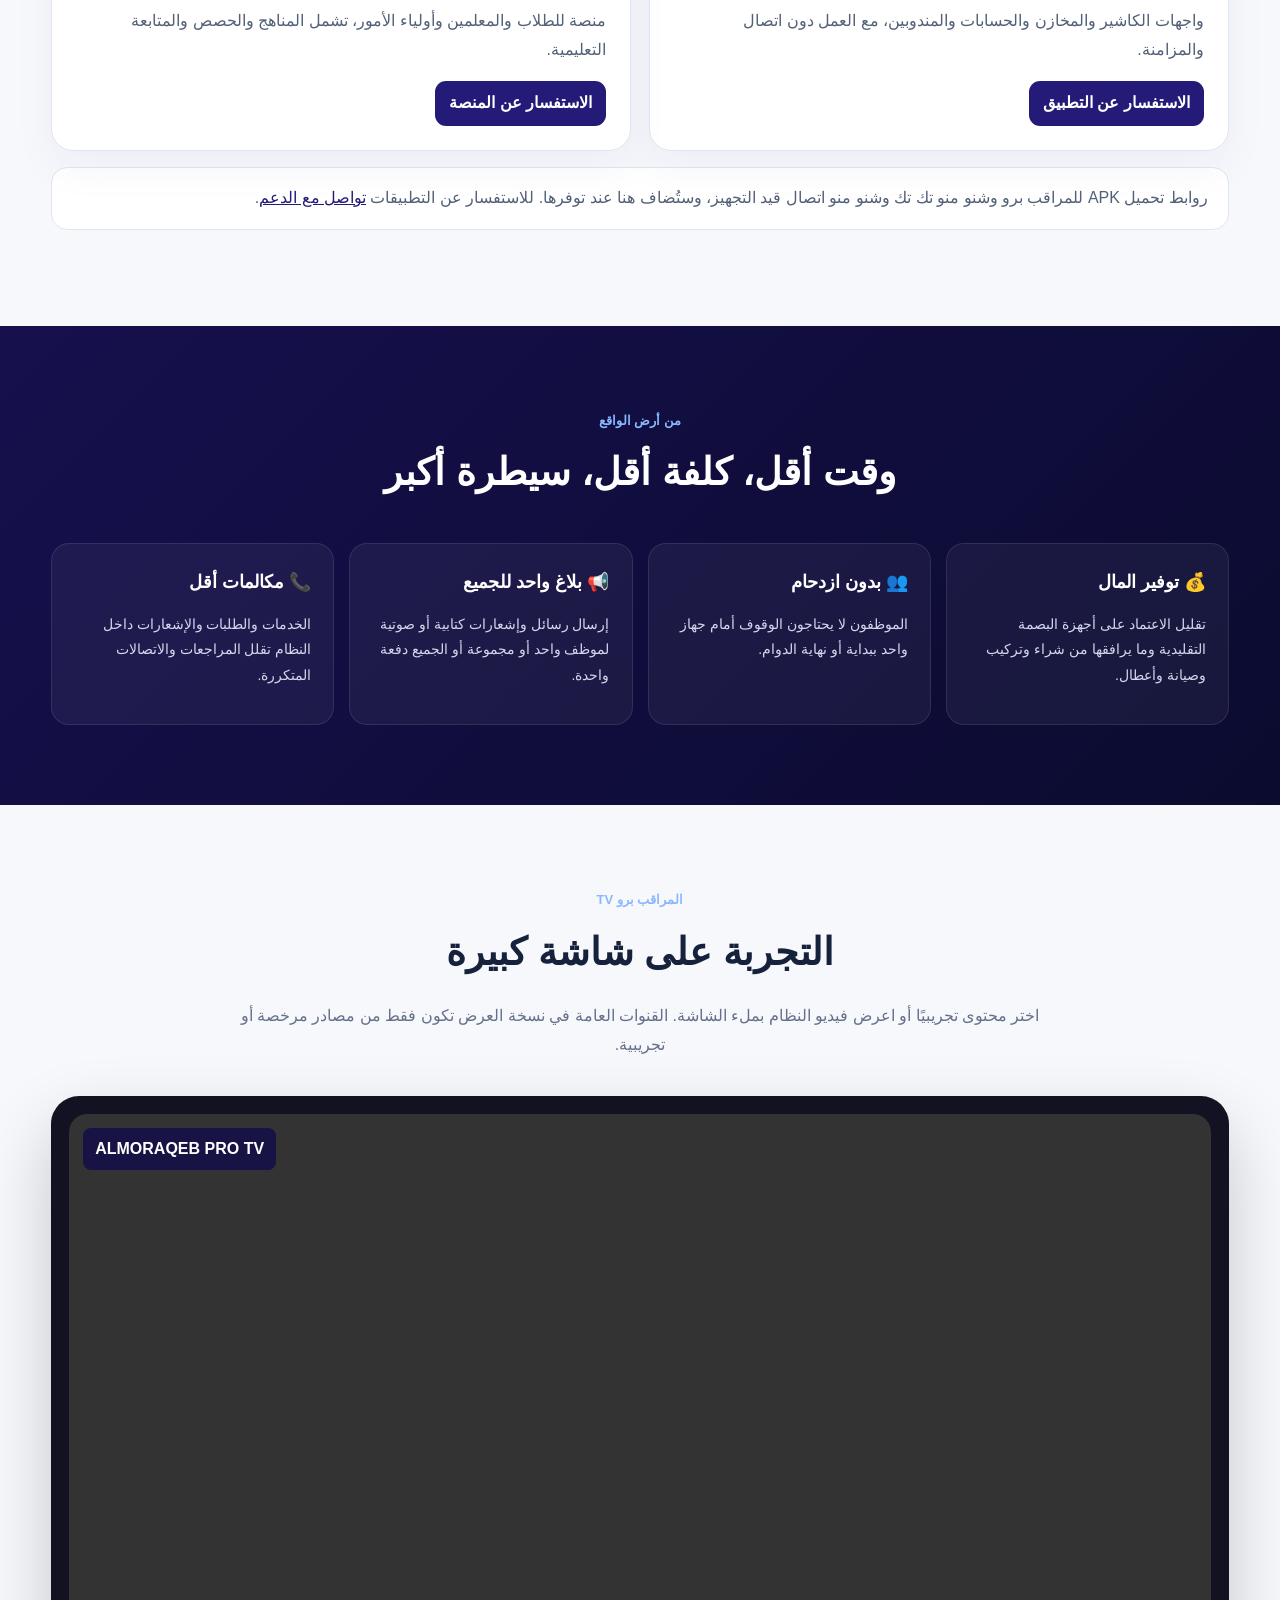
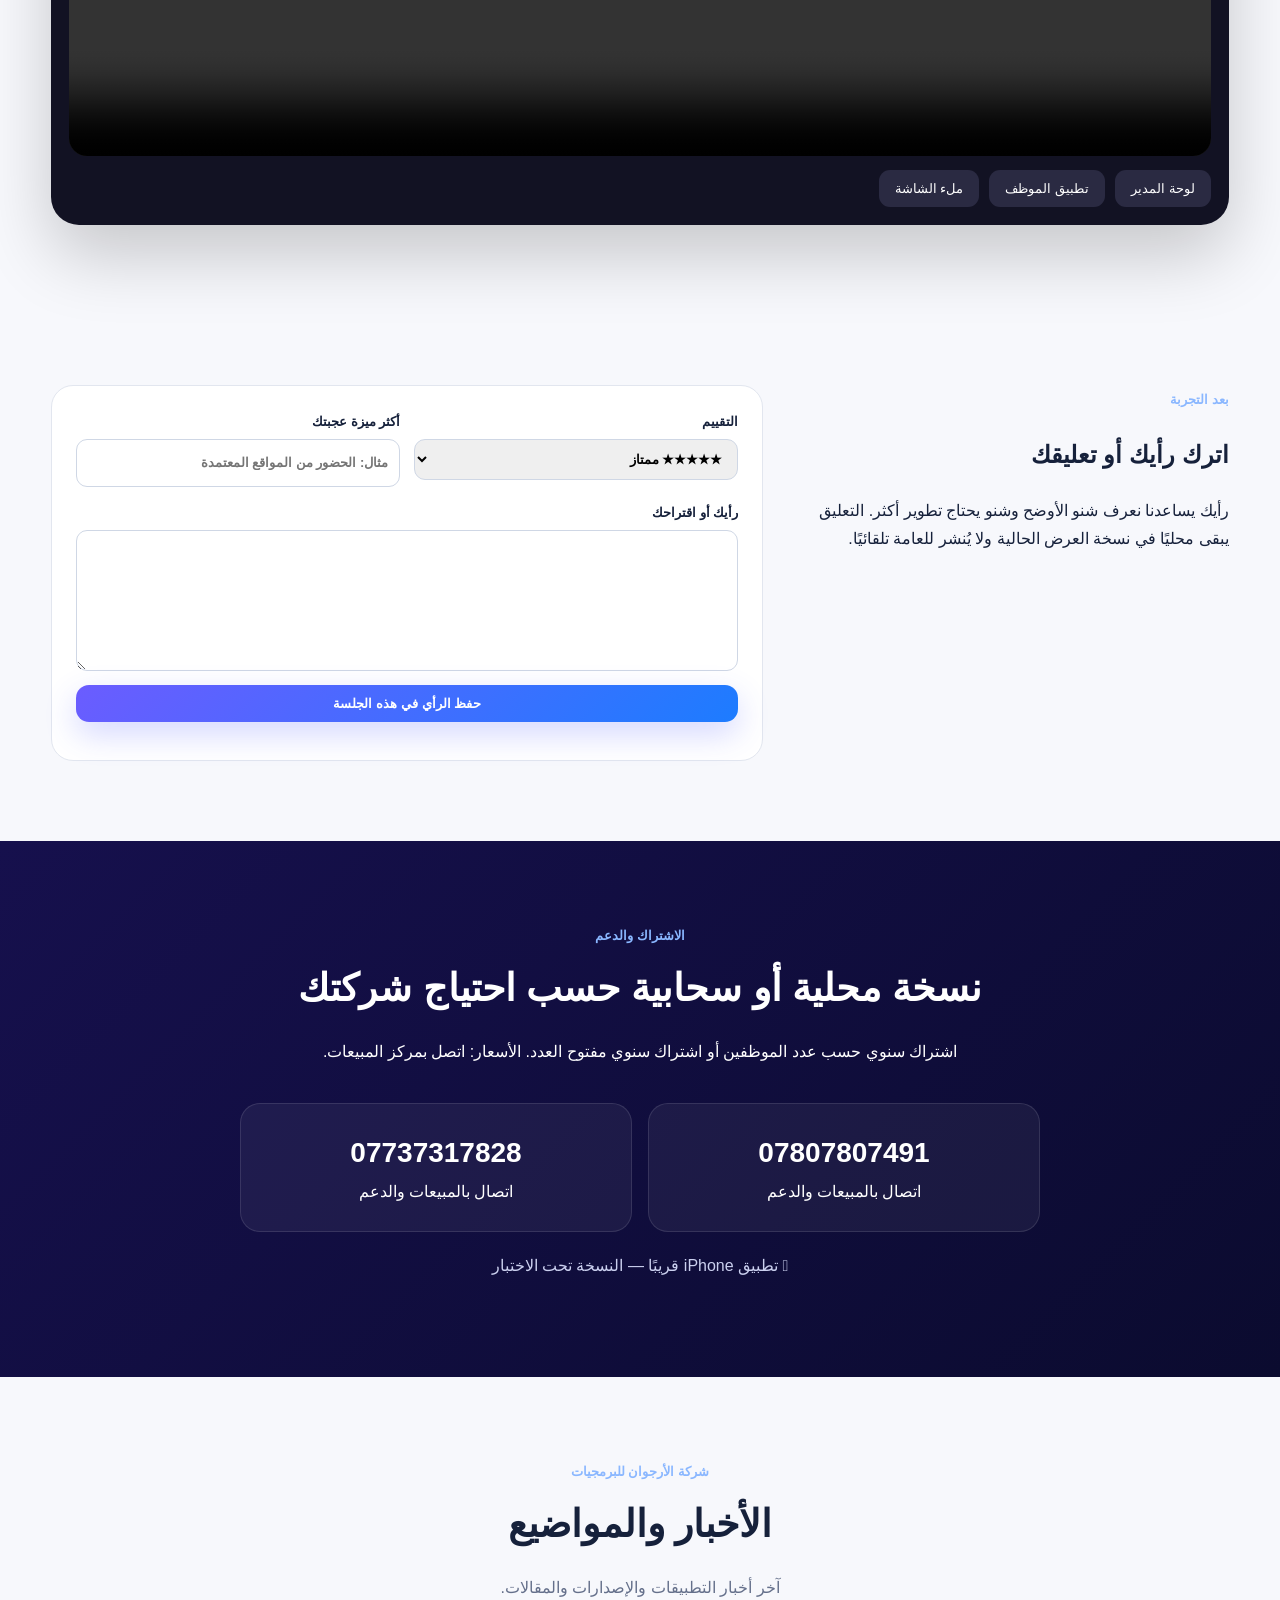
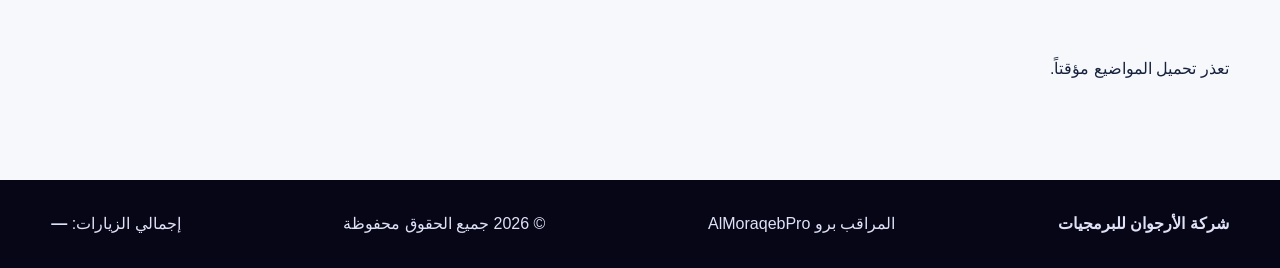
==== commit 3dab1de7: "Add section placement, image layout and live preview controls to CMS" ====
--- a/index.html
+++ b/index.html
@@ -67,7 +67,9 @@
 <section id="feedback" class="section feedback"><div class="wrap feedback-grid"><div><span class="tag">بعد التجربة</span><h2>اترك رأيك أو تعليقك</h2><p>رأيك يساعدنا نعرف شنو الأوضح وشنو يحتاج تطوير أكثر. التعليق يبقى محليًا في نسخة العرض الحالية ولا يُنشر للعامة تلقائيًا.</p></div><form id="feedbackForm" class="feedback-form"><label>التقييم<select id="rating"><option>★★★★★ ممتاز</option><option>★★★★☆ جيد جدًا</option><option>★★★☆☆ جيد</option></select></label><label>أكثر ميزة عجبتك<input id="favorite" placeholder="مثال: الحضور من المواقع المعتمدة"></label><label class="full">رأيك أو اقتراحك<textarea id="comment" rows="5" required></textarea></label><button class="primary full" type="submit">حفظ الرأي في هذه الجلسة</button><p id="feedbackStatus" class="full status"></p></form></div></section>
 
 <section id="sales" class="section sales"><div class="wrap"><div class="section-head light"><span>الاشتراك والدعم</span><h2>نسخة محلية أو سحابية حسب احتياج شركتك</h2><p>اشتراك سنوي حسب عدد الموظفين أو اشتراك سنوي مفتوح العدد. الأسعار: اتصل بمركز المبيعات.</p></div><div class="sales-cards"><a href="tel:+9647807807491"><b>07807807491</b><span>اتصال بالمبيعات والدعم</span></a><a href="tel:+9647737317828"><b>07737317828</b><span>اتصال بالمبيعات والدعم</span></a></div><p class="iphone"> تطبيق iPhone قريبًا — النسخة تحت الاختبار</p></div></section>
+
+<section id="news" class="section"><div class="wrap"><div class="section-head"><span>شركة الأرجوان للبرمجيات</span><h2>الأخبار والمواضيع</h2><p>آخر أخبار التطبيقات والإصدارات والمقالات.</p></div><div id="arjwanNews" style="display:grid;grid-template-columns:repeat(auto-fit,minmax(250px,1fr));gap:18px"></div></div></section>
 </main>
 <footer><div class="wrap"><b>شركة الأرجوان للبرمجيات</b><span>المراقب برو AlMoraqebPro</span><span>© <span id="year"></span> جميع الحقوق محفوظة</span><span>إجمالي الزيارات: <strong id="visitorCount">—</strong></span></div></footer>
-<script src="app.js"></script>
+<script src="app.js"></script><script src="content-card.js" defer></script><script src="public-content.js" defer></script>
 </body></html>
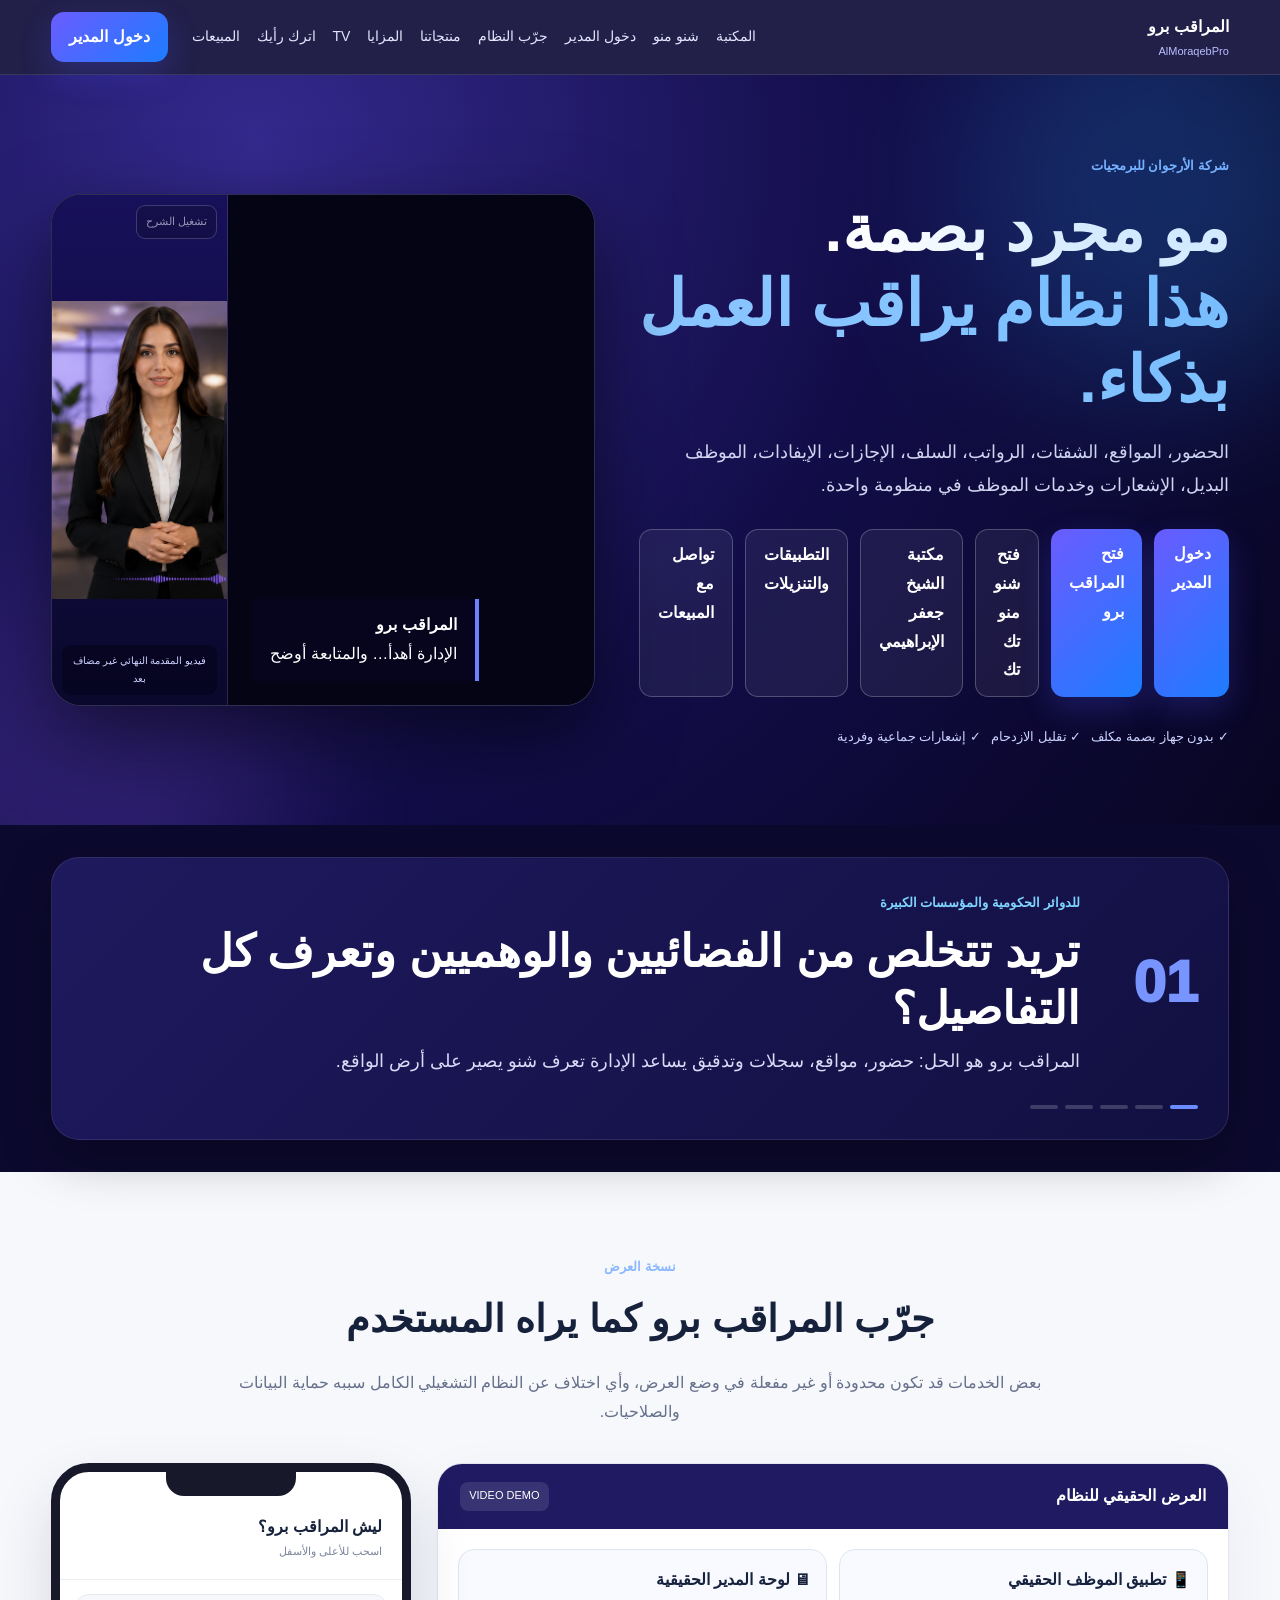
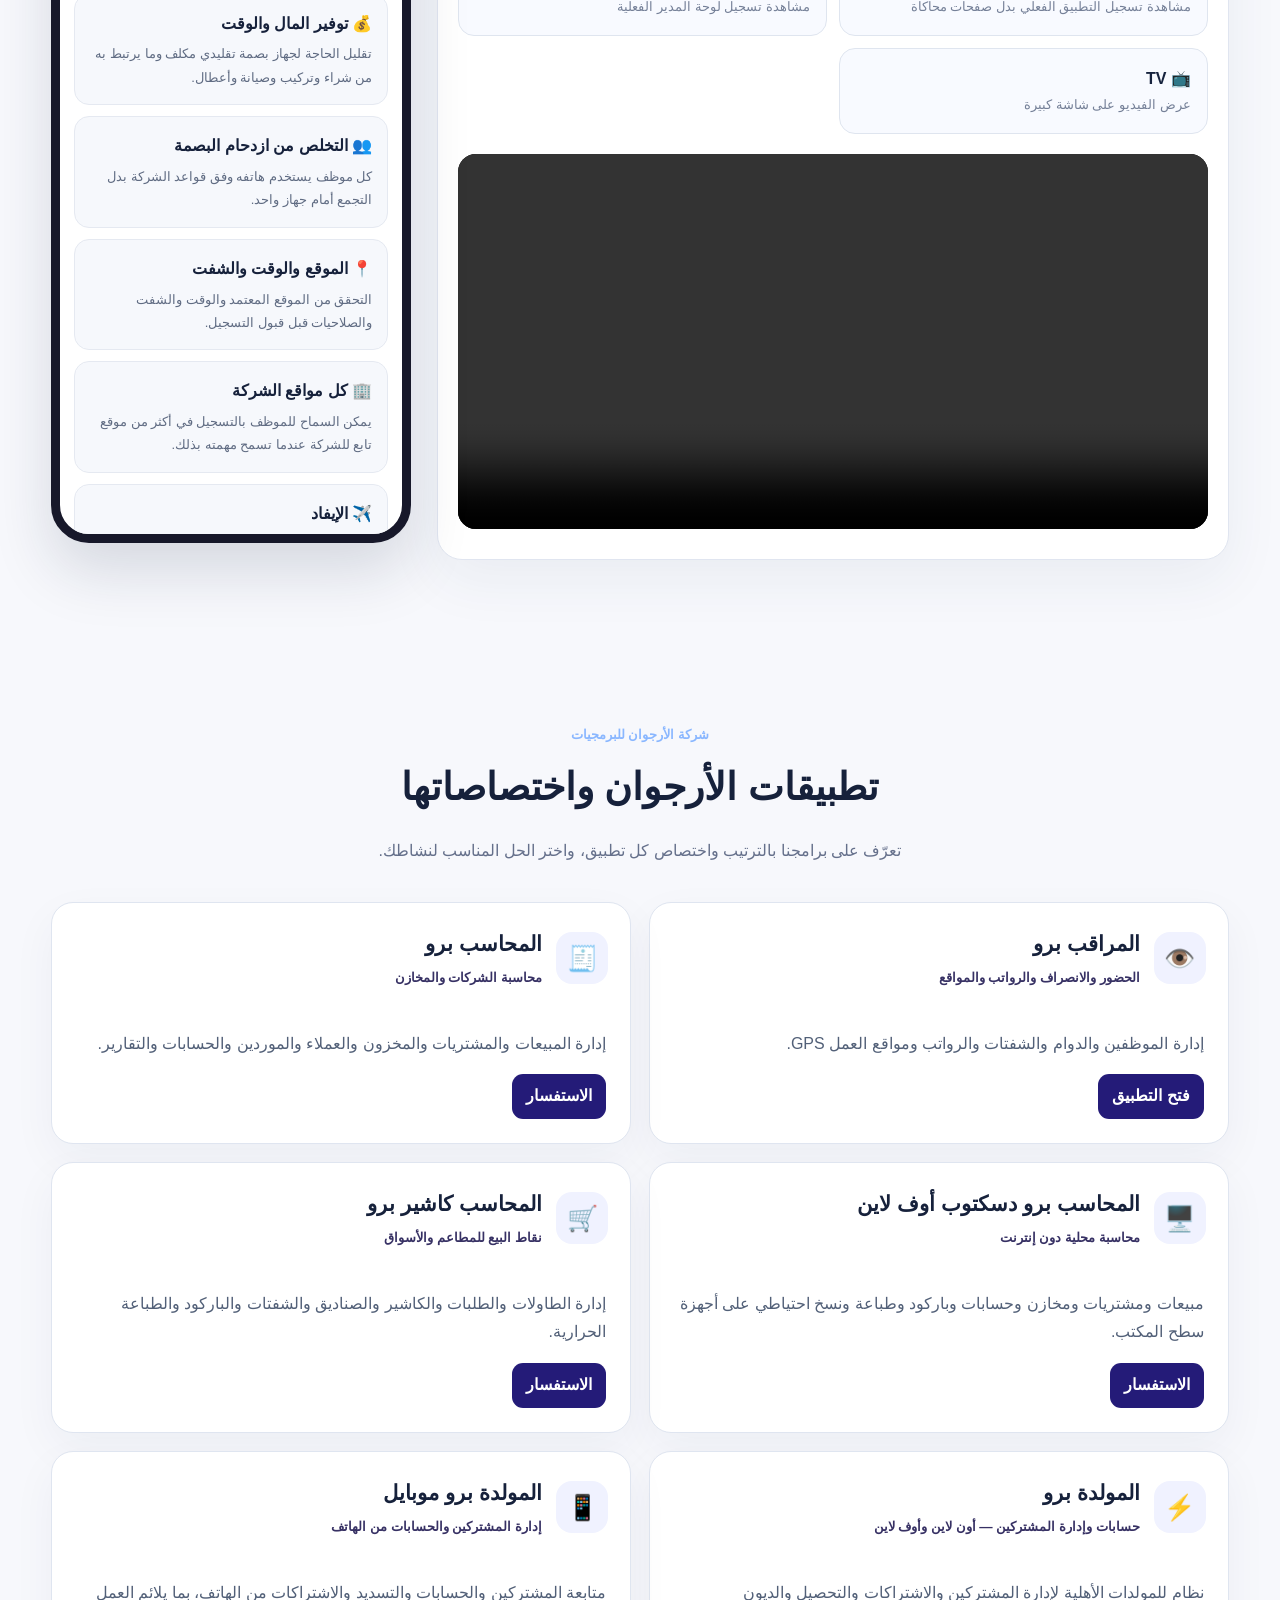
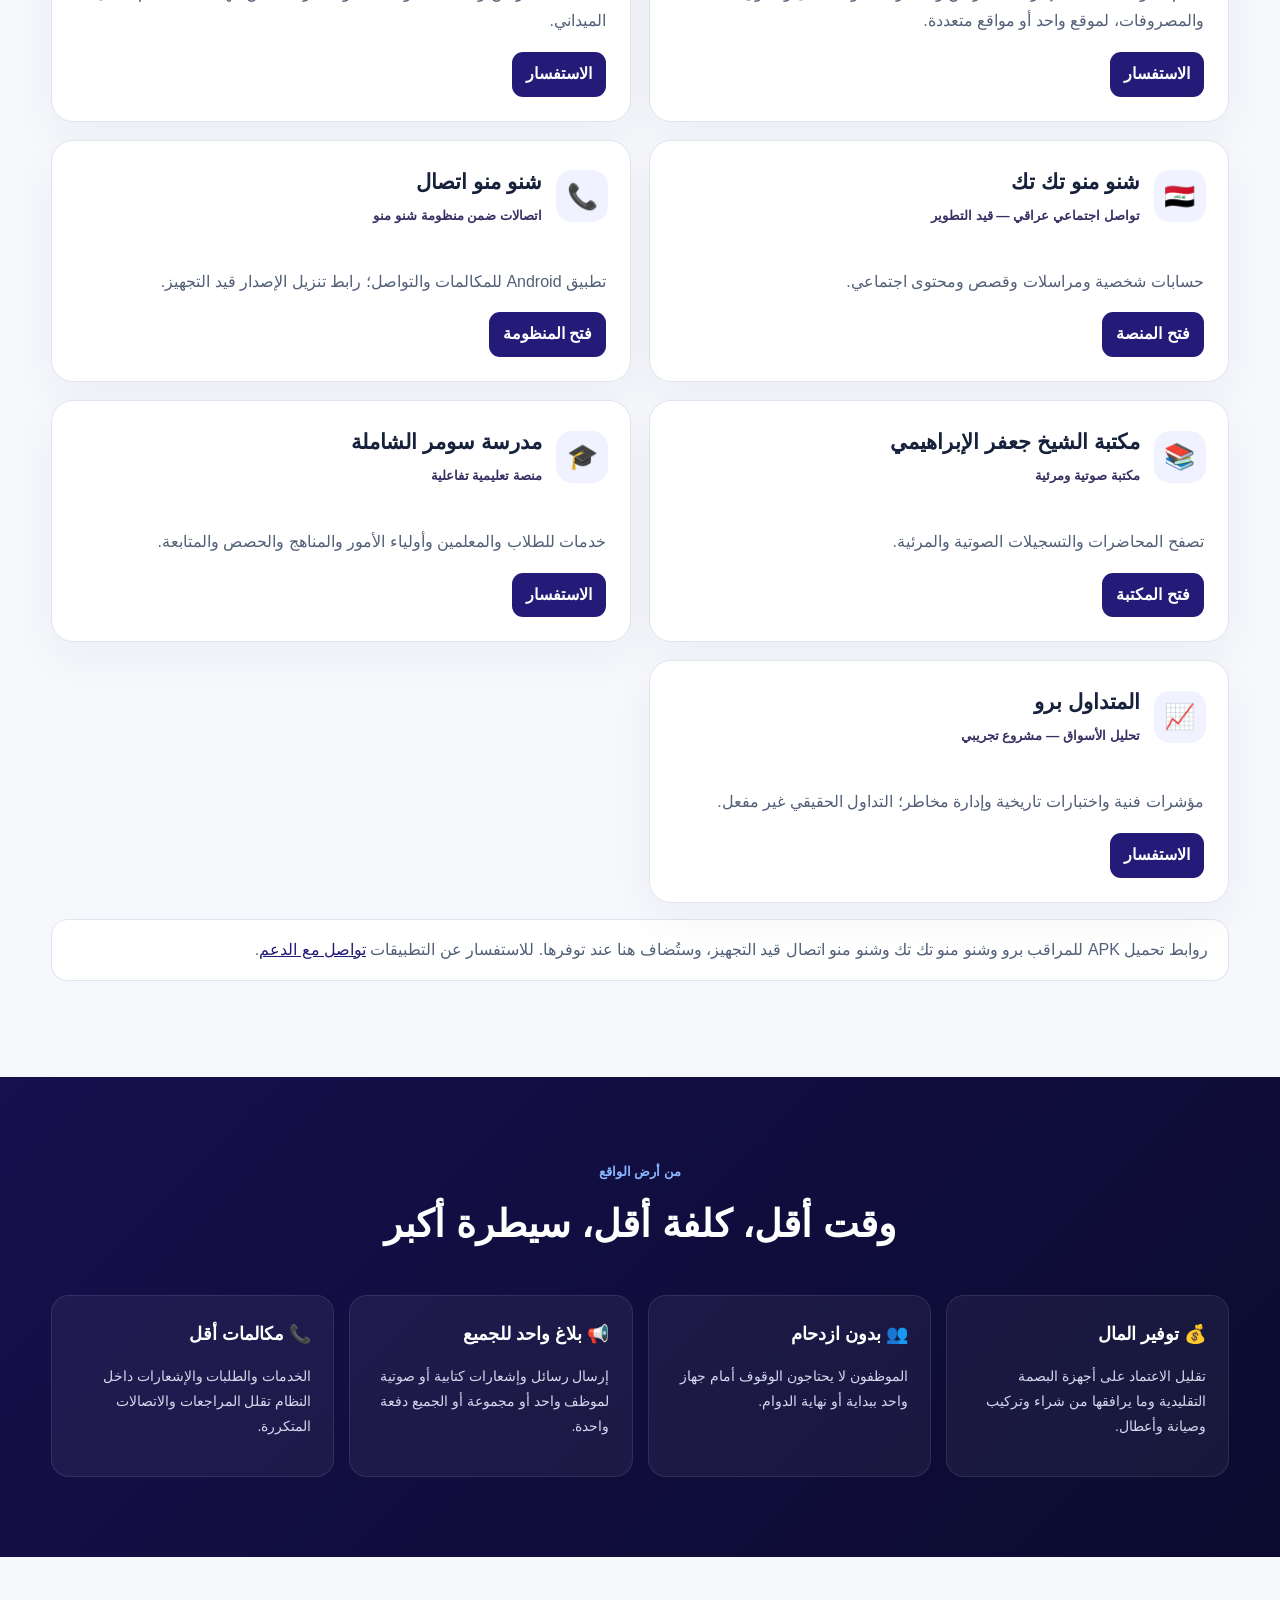
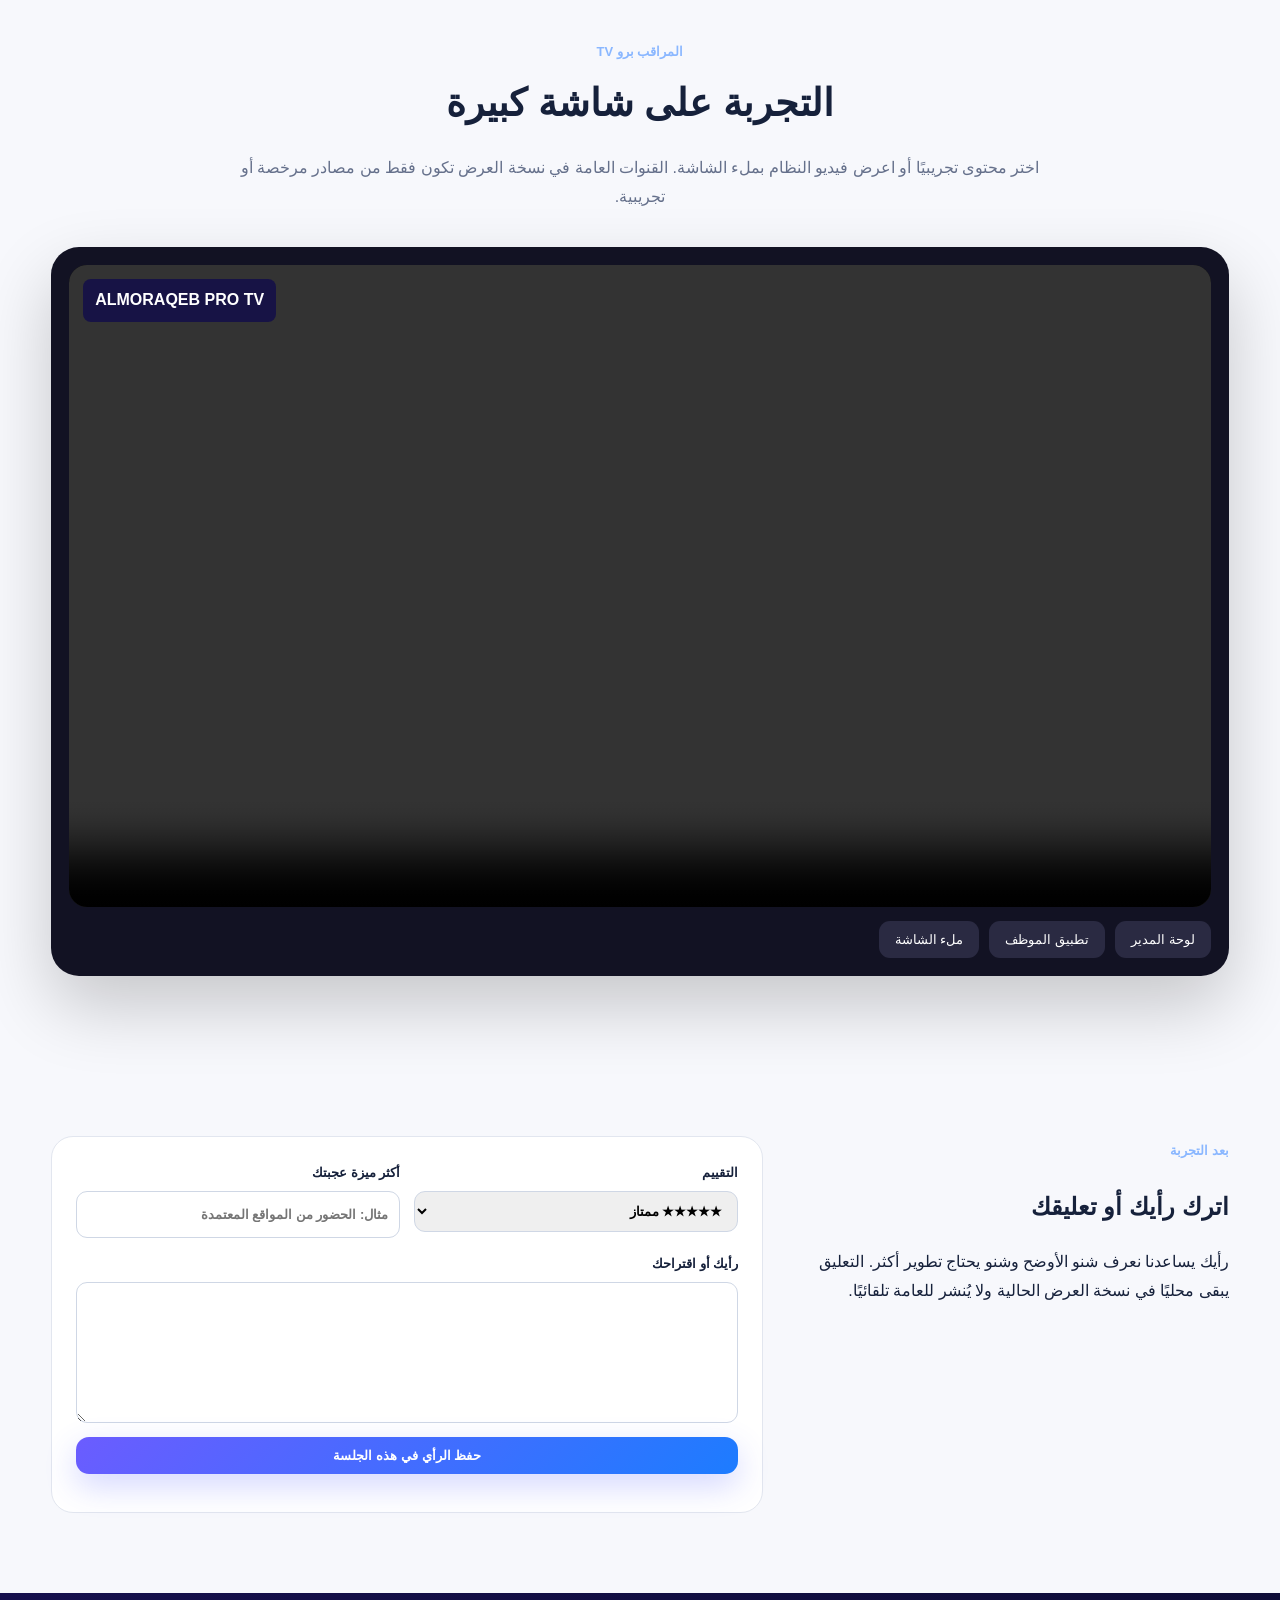
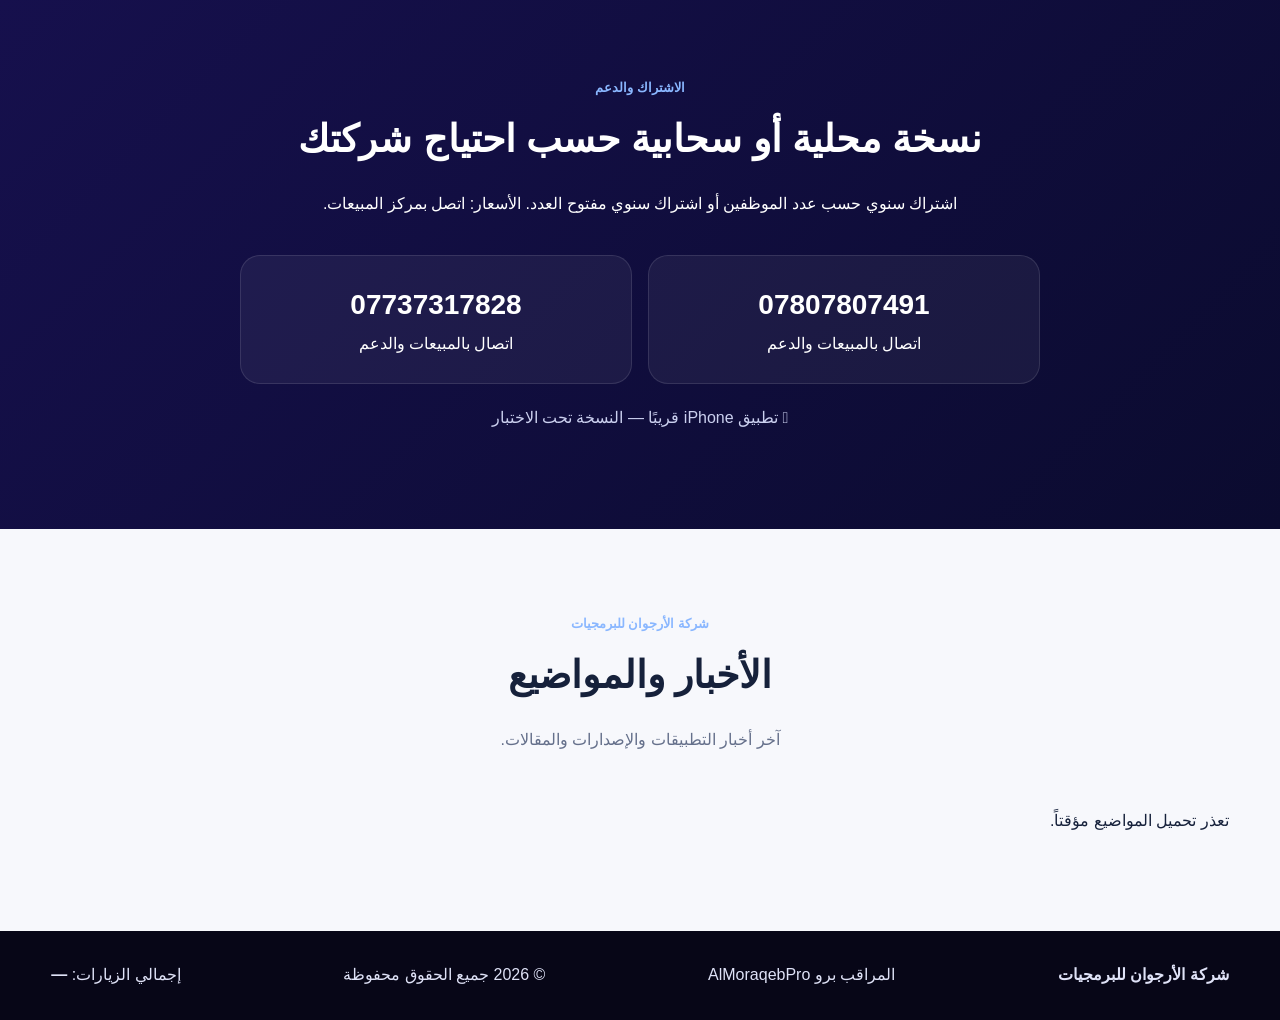
==== commit f80373da: "Organize AlArjwan app catalog and add generator desktop/mobile products" ====
--- a/index.html
+++ b/index.html
@@ -53,12 +53,19 @@
 <aside class="feature-phone"><div class="phone-notch"></div><div class="phone-head"><b>ليش المراقب برو؟</b><span>اسحب للأعلى والأسفل</span></div><div class="phone-scroll" id="featureScroll"></div></aside>
 </div></div></section>
 
-<section id="products" class="section products"><div class="wrap"><div class="section-head"><span>شركة الأرجوان للبرمجيات</span><h2>تطبيقاتنا وروابط الدخول</h2><p>افتح التطبيق الذي تحتاجه، وتابع حالة نسخ Android من مكان واحد.</p></div><div class="products-grid"><article class="product-card app-card"><div class="app-heading"><span class="product-icon">👁️</span><div><h3>المراقب برو</h3><small>الويب متاح الآن</small></div></div><div class="product-body"><p>إدارة الحضور والموظفين والمواقع والشفتات والرواتب. الجمعة عطلة افتراضيًا، مع خيارات المدير لاعتماد العمل والإعفاء من البصمة.</p><div class="product-actions"><a href="https://almoraqebpro-server-aymo.onrender.com/admin_login.html" target="_blank" rel="noopener noreferrer">دخول لوحة المدير</a><a href="https://almoraqebpro-server-aymo.onrender.com/" target="_blank" rel="noopener noreferrer">فتح المراقب برو</a><span class="download-status" aria-label="تحميل المراقب برو غير متاح حتى إضافة رابط التنزيل">⬇ تحميل APK — قريبًا</span></div></div></article>
-<article class="product-card app-card"><div class="app-heading"><span class="product-icon">🇮🇶</span><div><h3>شنو منو تك تك</h3><small>منصة تواصل عراقية</small></div></div><div class="product-body"><p>الدردشة والمكالمات والمحتوى الاجتماعي وغرف الدردشة والبث.</p><div class="product-actions"><a href="https://shino-mino-tak-tak.duckdns.org/" target="_blank" rel="noopener noreferrer">فتح شنو منو</a><span class="download-status" aria-label="تحميل شنو منو تك تك غير متاح حتى إضافة رابط التنزيل">⬇ تحميل APK — قريبًا</span></div></div></article>
-<article class="product-card app-card"><div class="app-heading"><span class="product-icon">📚</span><div><h3>مكتبة الشيخ جعفر الإبراهيمي</h3><small>المكتبة على الويب</small></div></div><div class="product-body"><p>تصفح المحاضرات والتسجيلات الصوتية والمرئية للشيخ جعفر الإبراهيمي.</p><div class="product-actions"><a href="https://jaafar-ibrahimi-library.mali77601.chatgpt.site/" target="_blank" rel="noopener noreferrer">فتح المكتبة</a><span class="download-status">تنزيل APK غير متاح حاليًا</span></div></div></article>
-<article class="product-card app-card"><div class="app-heading"><span class="product-icon">📞</span><div><h3>شنو منو اتصال</h3><small>تطبيق اتصال مستقل</small></div></div><div class="product-body"><p>تطبيق Android للمكالمات والتواصل ضمن منظومة شنو منو. الإصدار 1.3.0؛ رابط التنزيل قيد التجهيز.</p><div class="product-actions"><a href="https://shino-mino-tak-tak.duckdns.org/" target="_blank" rel="noopener noreferrer">فتح منظومة شنو منو</a><span class="download-status" aria-label="تحميل شنو منو اتصال غير متاح حتى إضافة رابط التنزيل">⬇ تحميل APK — قريبًا</span></div></div></article>
-<article class="product-card app-card"><div class="app-heading"><span class="product-icon">🧾</span><div><h3>المحاسب برو</h3><small>إدارة مالية ومبيعات ومخازن</small></div></div><div class="product-body"><p>واجهات الكاشير والمخازن والحسابات والمندوبين، مع العمل دون اتصال والمزامنة.</p><div class="product-actions"><a href="#sales">الاستفسار عن التطبيق</a></div></div></article>
-<article class="product-card app-card"><div class="app-heading"><span class="product-icon">🎓</span><div><h3>مدرسة سومر الشاملة</h3><small>تعليم تفاعلي</small></div></div><div class="product-body"><p>منصة للطلاب والمعلمين وأولياء الأمور، تشمل المناهج والحصص والمتابعة التعليمية.</p><div class="product-actions"><a href="#sales">الاستفسار عن المنصة</a></div></div></article></div><p class="downloads-note">روابط تحميل APK للمراقب برو وشنو منو تك تك وشنو منو اتصال قيد التجهيز، وستُضاف هنا عند توفرها. للاستفسار عن التطبيقات <a href="#sales">تواصل مع الدعم</a>.</p></div></section>
+<section id="products" class="section products"><div class="wrap"><div class="section-head"><span>شركة الأرجوان للبرمجيات</span><h2>تطبيقات الأرجوان واختصاصاتها</h2><p>تعرّف على برامجنا بالترتيب واختصاص كل تطبيق، واختر الحل المناسب لنشاطك.</p></div><div class="products-grid">
+<article class="product-card app-card"><div class="app-heading"><span class="product-icon">👁️</span><div><h3>المراقب برو</h3><small style="color:#373164!important;font-weight:700">الحضور والانصراف والرواتب والمواقع</small></div></div><div class="product-body"><p>إدارة الموظفين والدوام والشفتات والرواتب ومواقع العمل GPS.</p><div class="product-actions"><a href="https://almoraqebpro-server-aymo.onrender.com/" target="_blank" rel="noopener noreferrer">فتح التطبيق</a></div></div></article>
+<article class="product-card app-card"><div class="app-heading"><span class="product-icon">🧾</span><div><h3>المحاسب برو</h3><small style="color:#373164!important;font-weight:700">محاسبة الشركات والمخازن</small></div></div><div class="product-body"><p>إدارة المبيعات والمشتريات والمخزون والعملاء والموردين والحسابات والتقارير.</p><div class="product-actions"><a href="#sales">الاستفسار</a></div></div></article>
+<article class="product-card app-card"><div class="app-heading"><span class="product-icon">🖥️</span><div><h3>المحاسب برو دسكتوب أوف لاين</h3><small style="color:#373164!important;font-weight:700">محاسبة محلية دون إنترنت</small></div></div><div class="product-body"><p>مبيعات ومشتريات ومخازن وحسابات وباركود وطباعة ونسخ احتياطي على أجهزة سطح المكتب.</p><div class="product-actions"><a href="#sales">الاستفسار</a></div></div></article>
+<article class="product-card app-card"><div class="app-heading"><span class="product-icon">🛒</span><div><h3>المحاسب كاشير برو</h3><small style="color:#373164!important;font-weight:700">نقاط البيع للمطاعم والأسواق</small></div></div><div class="product-body"><p>إدارة الطاولات والطلبات والكاشير والصناديق والشفتات والباركود والطباعة الحرارية.</p><div class="product-actions"><a href="#sales">الاستفسار</a></div></div></article>
+<article class="product-card app-card"><div class="app-heading"><span class="product-icon">⚡</span><div><h3>المولدة برو</h3><small style="color:#373164!important;font-weight:700">حسابات وإدارة المشتركين — أون لاين وأوف لاين</small></div></div><div class="product-body"><p>نظام للمولدات الأهلية لإدارة المشتركين والاشتراكات والتحصيل والديون والمصروفات، لموقع واحد أو مواقع متعددة.</p><div class="product-actions"><a href="#sales">الاستفسار</a></div></div></article>
+<article class="product-card app-card"><div class="app-heading"><span class="product-icon">📱</span><div><h3>المولدة برو موبايل</h3><small style="color:#373164!important;font-weight:700">إدارة المشتركين والحسابات من الهاتف</small></div></div><div class="product-body"><p>متابعة المشتركين والحسابات والتسديد والاشتراكات من الهاتف، بما يلائم العمل الميداني.</p><div class="product-actions"><a href="#sales">الاستفسار</a></div></div></article>
+<article class="product-card app-card"><div class="app-heading"><span class="product-icon">🇮🇶</span><div><h3>شنو منو تك تك</h3><small style="color:#373164!important;font-weight:700">تواصل اجتماعي عراقي — قيد التطوير</small></div></div><div class="product-body"><p>حسابات شخصية ومراسلات وقصص ومحتوى اجتماعي.</p><div class="product-actions"><a href="https://shino-mino-tak-tak.duckdns.org/" target="_blank" rel="noopener noreferrer">فتح المنصة</a></div></div></article>
+<article class="product-card app-card"><div class="app-heading"><span class="product-icon">📞</span><div><h3>شنو منو اتصال</h3><small style="color:#373164!important;font-weight:700">اتصالات ضمن منظومة شنو منو</small></div></div><div class="product-body"><p>تطبيق Android للمكالمات والتواصل؛ رابط تنزيل الإصدار قيد التجهيز.</p><div class="product-actions"><a href="https://shino-mino-tak-tak.duckdns.org/" target="_blank" rel="noopener noreferrer">فتح المنظومة</a></div></div></article>
+<article class="product-card app-card"><div class="app-heading"><span class="product-icon">📚</span><div><h3>مكتبة الشيخ جعفر الإبراهيمي</h3><small style="color:#373164!important;font-weight:700">مكتبة صوتية ومرئية</small></div></div><div class="product-body"><p>تصفح المحاضرات والتسجيلات الصوتية والمرئية.</p><div class="product-actions"><a href="https://jaafar-ibrahimi-library.mali77601.chatgpt.site/" target="_blank" rel="noopener noreferrer">فتح المكتبة</a></div></div></article>
+<article class="product-card app-card"><div class="app-heading"><span class="product-icon">🎓</span><div><h3>مدرسة سومر الشاملة</h3><small style="color:#373164!important;font-weight:700">منصة تعليمية تفاعلية</small></div></div><div class="product-body"><p>خدمات للطلاب والمعلمين وأولياء الأمور والمناهج والحصص والمتابعة.</p><div class="product-actions"><a href="#sales">الاستفسار</a></div></div></article>
+<article class="product-card app-card"><div class="app-heading"><span class="product-icon">📈</span><div><h3>المتداول برو</h3><small style="color:#373164!important;font-weight:700">تحليل الأسواق — مشروع تجريبي</small></div></div><div class="product-body"><p>مؤشرات فنية واختبارات تاريخية وإدارة مخاطر؛ التداول الحقيقي غير مفعل.</p><div class="product-actions"><a href="#sales">الاستفسار</a></div></div></article>
+</div><p class="downloads-note">روابط تحميل APK للمراقب برو وشنو منو تك تك وشنو منو اتصال قيد التجهيز، وستُضاف هنا عند توفرها. للاستفسار عن التطبيقات <a href="#sales">تواصل مع الدعم</a>.</p></div></section>
 
 <section id="benefits" class="section benefits"><div class="wrap"><div class="section-head light"><span>من أرض الواقع</span><h2>وقت أقل، كلفة أقل، سيطرة أكبر</h2></div><div class="benefit-grid"><article><b>💰 توفير المال</b><p>تقليل الاعتماد على أجهزة البصمة التقليدية وما يرافقها من شراء وتركيب وصيانة وأعطال.</p></article><article><b>👥 بدون ازدحام</b><p>الموظفون لا يحتاجون الوقوف أمام جهاز واحد ببداية أو نهاية الدوام.</p></article><article><b>📢 بلاغ واحد للجميع</b><p>إرسال رسائل وإشعارات كتابية أو صوتية لموظف واحد أو مجموعة أو الجميع دفعة واحدة.</p></article><article><b>📞 مكالمات أقل</b><p>الخدمات والطلبات والإشعارات داخل النظام تقلل المراجعات والاتصالات المتكررة.</p></article></div></div></section>
 
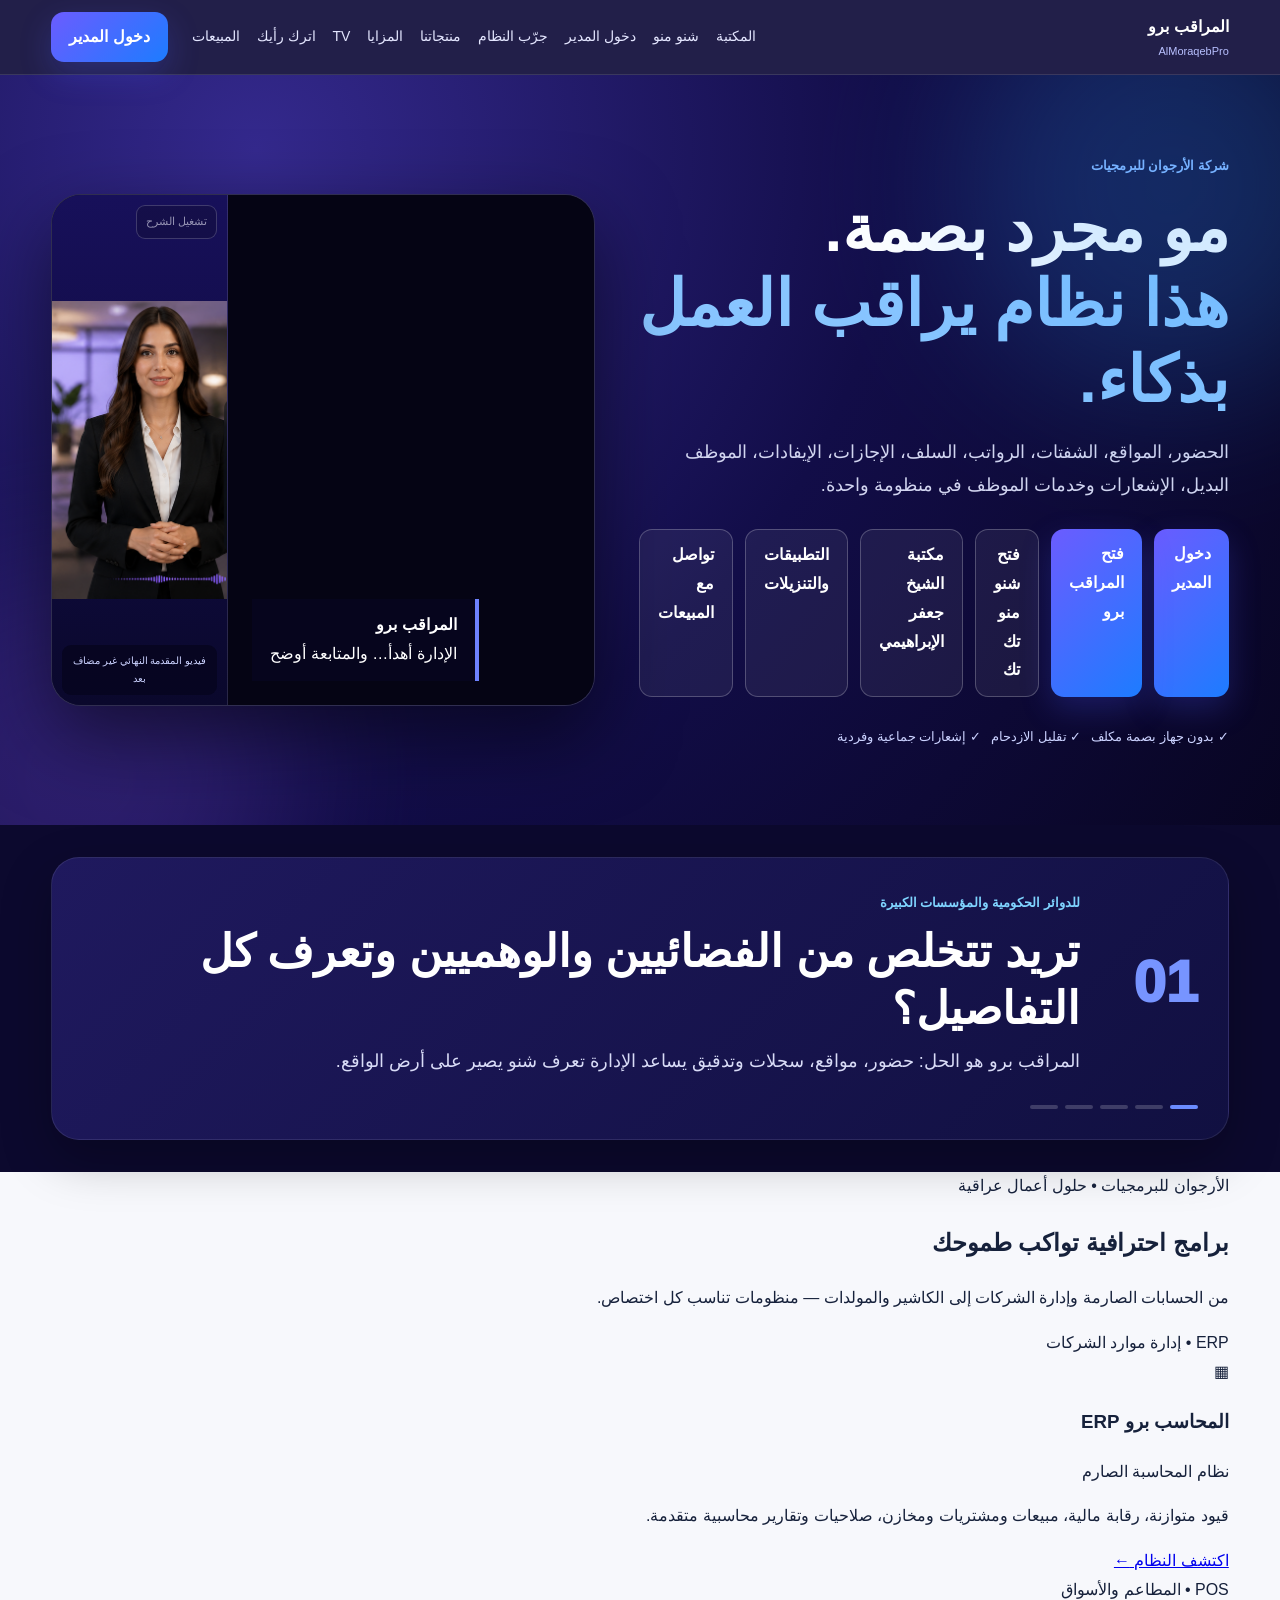
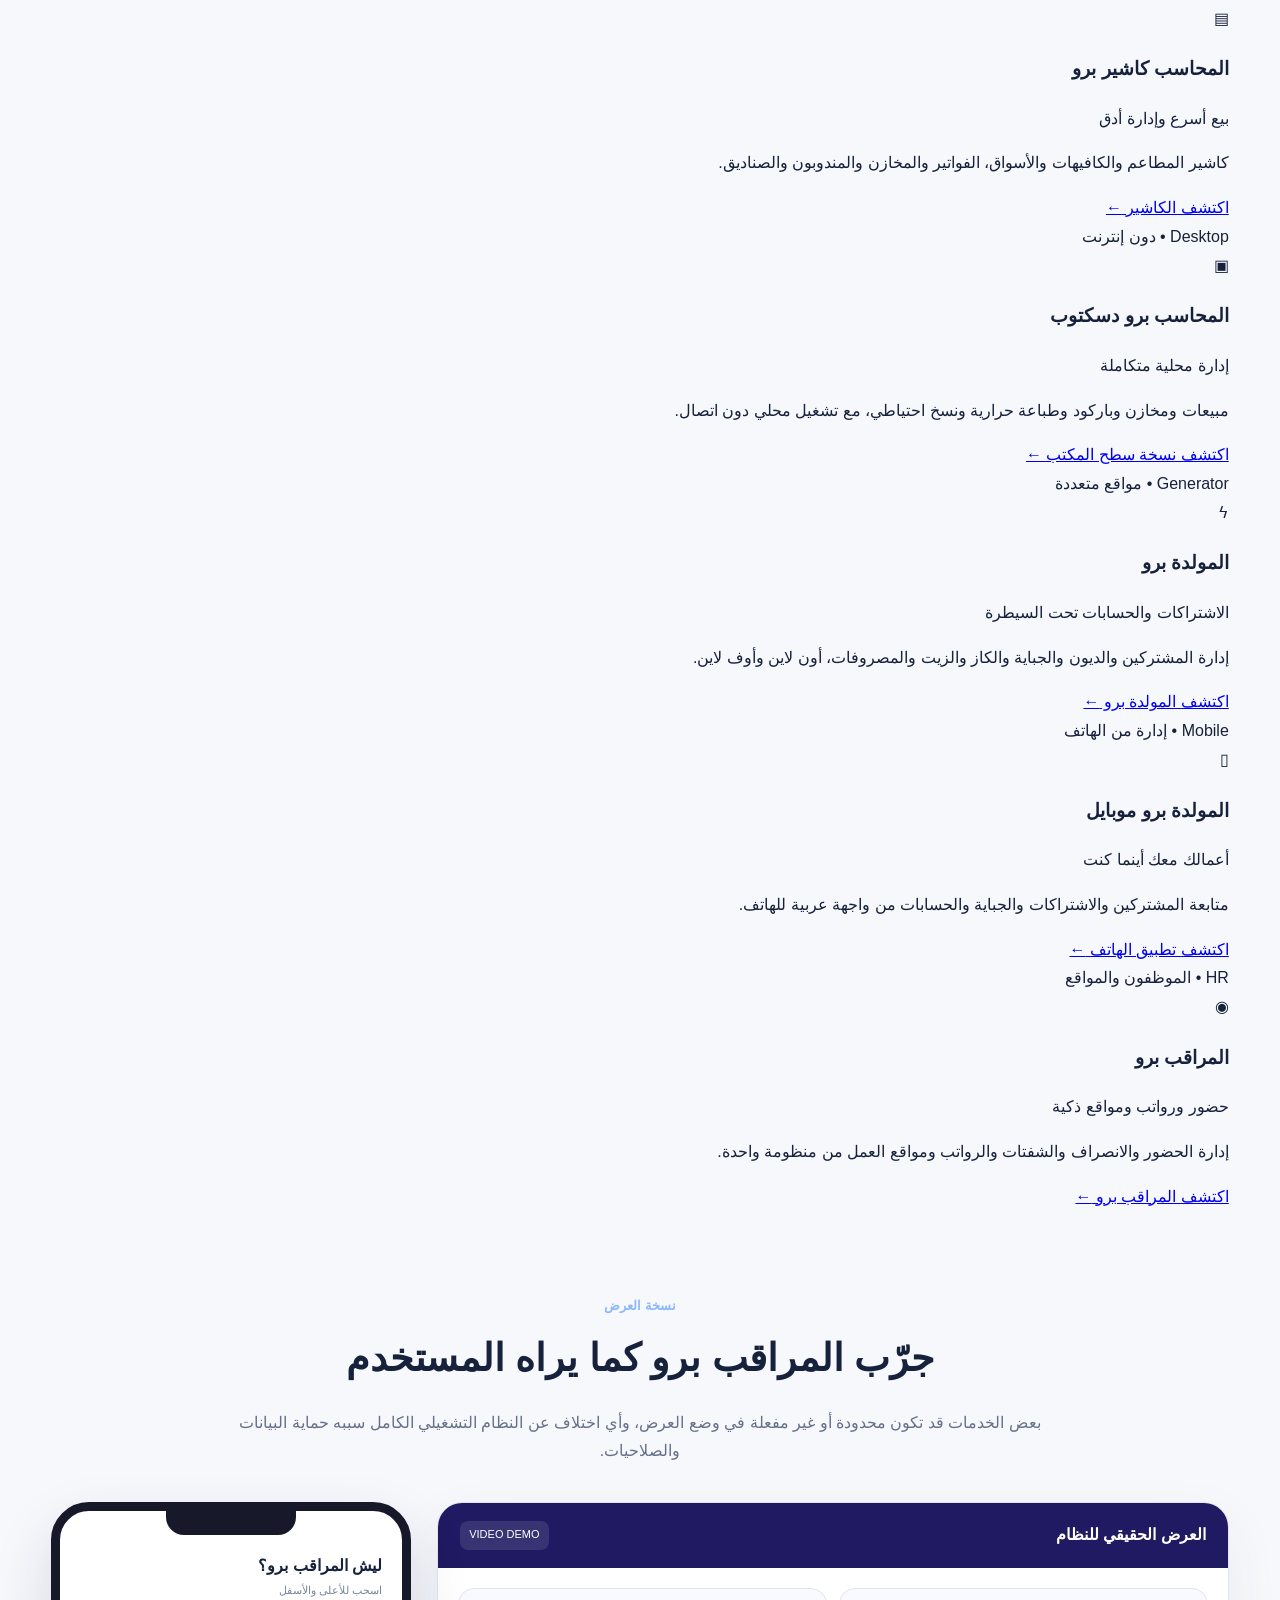
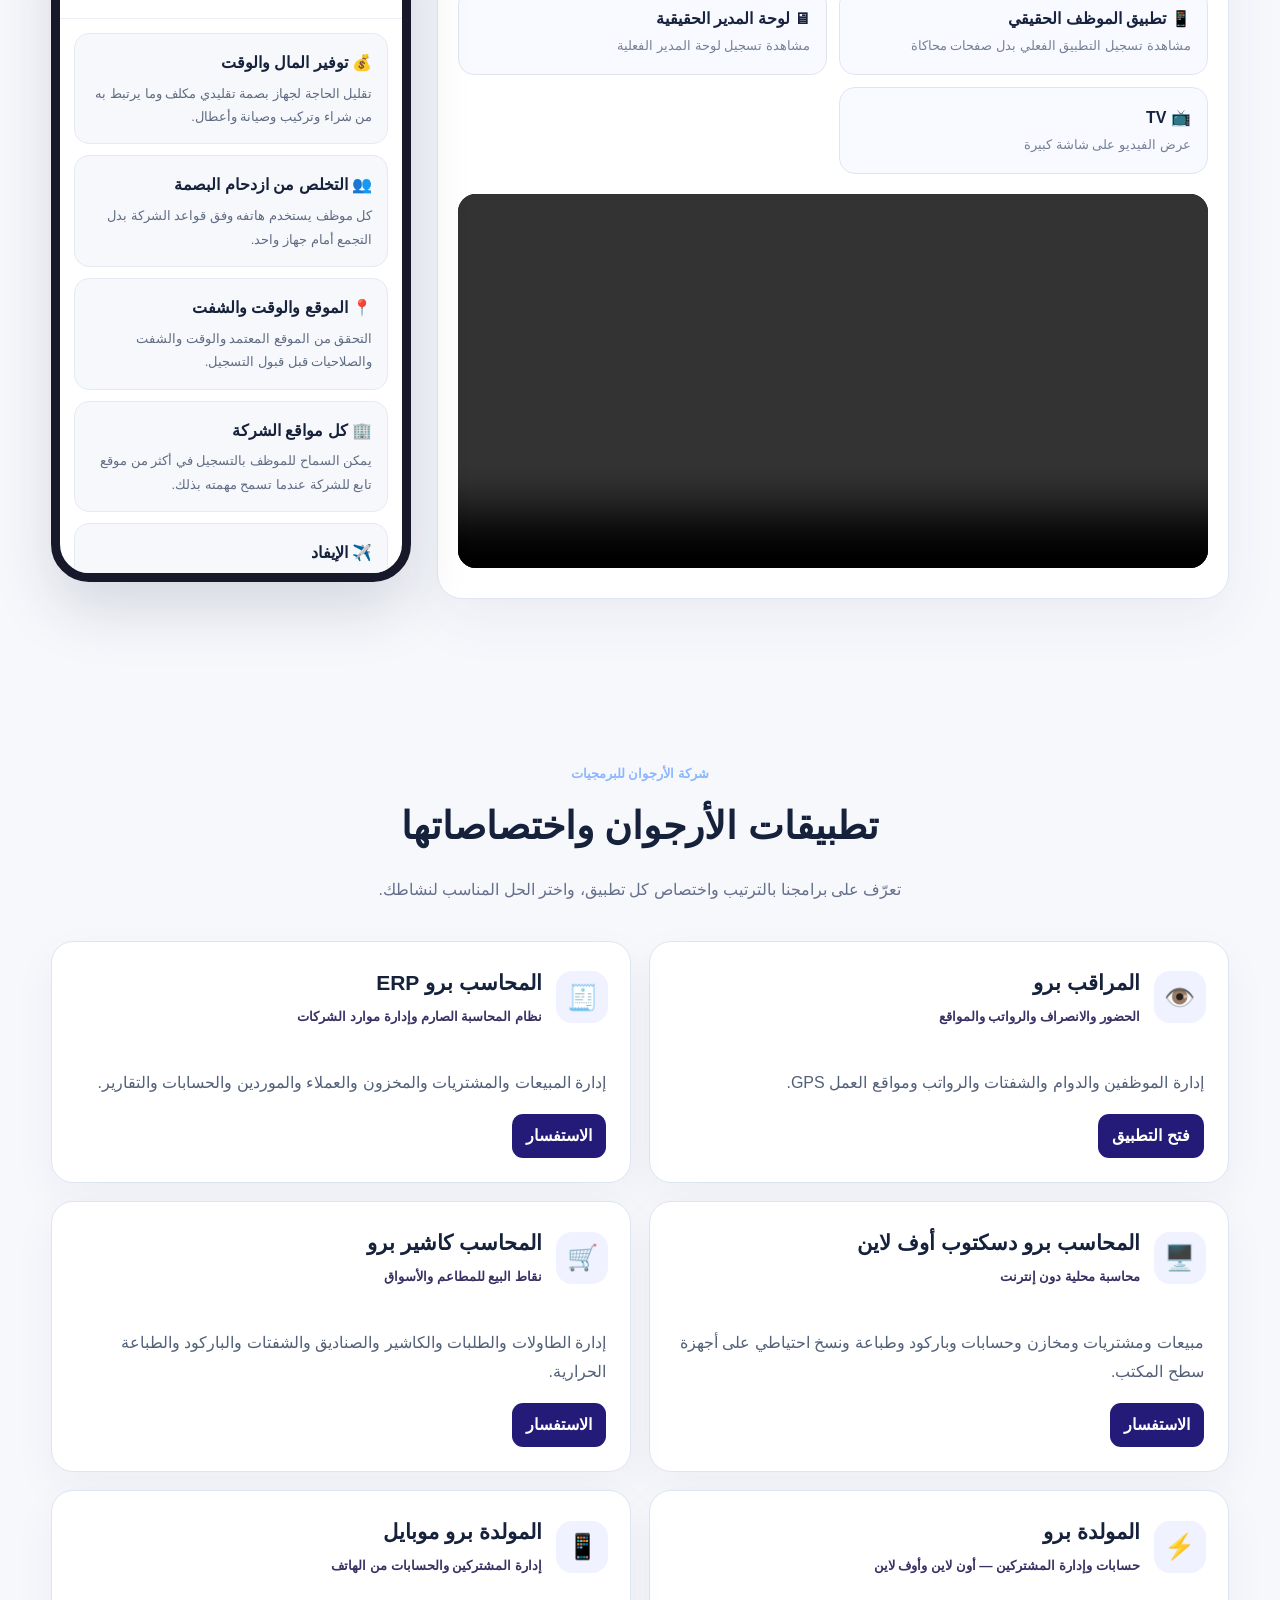
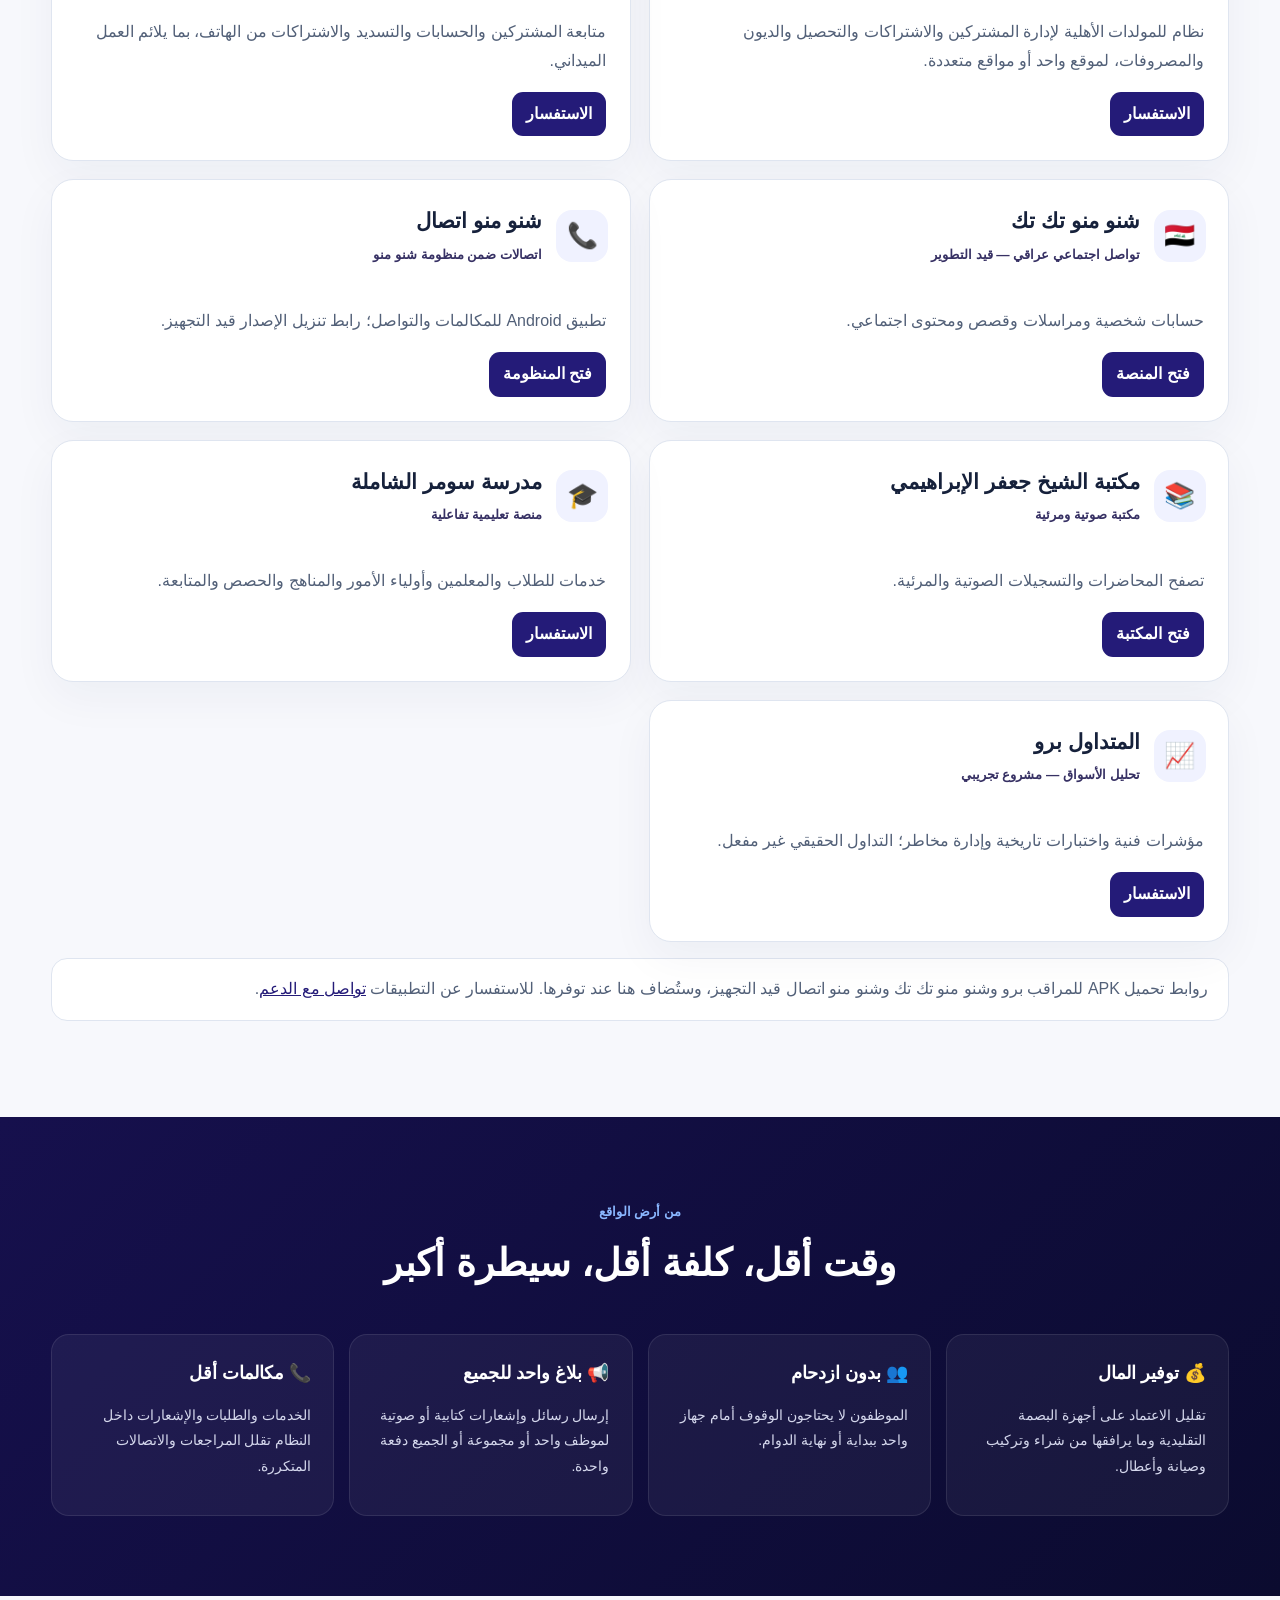
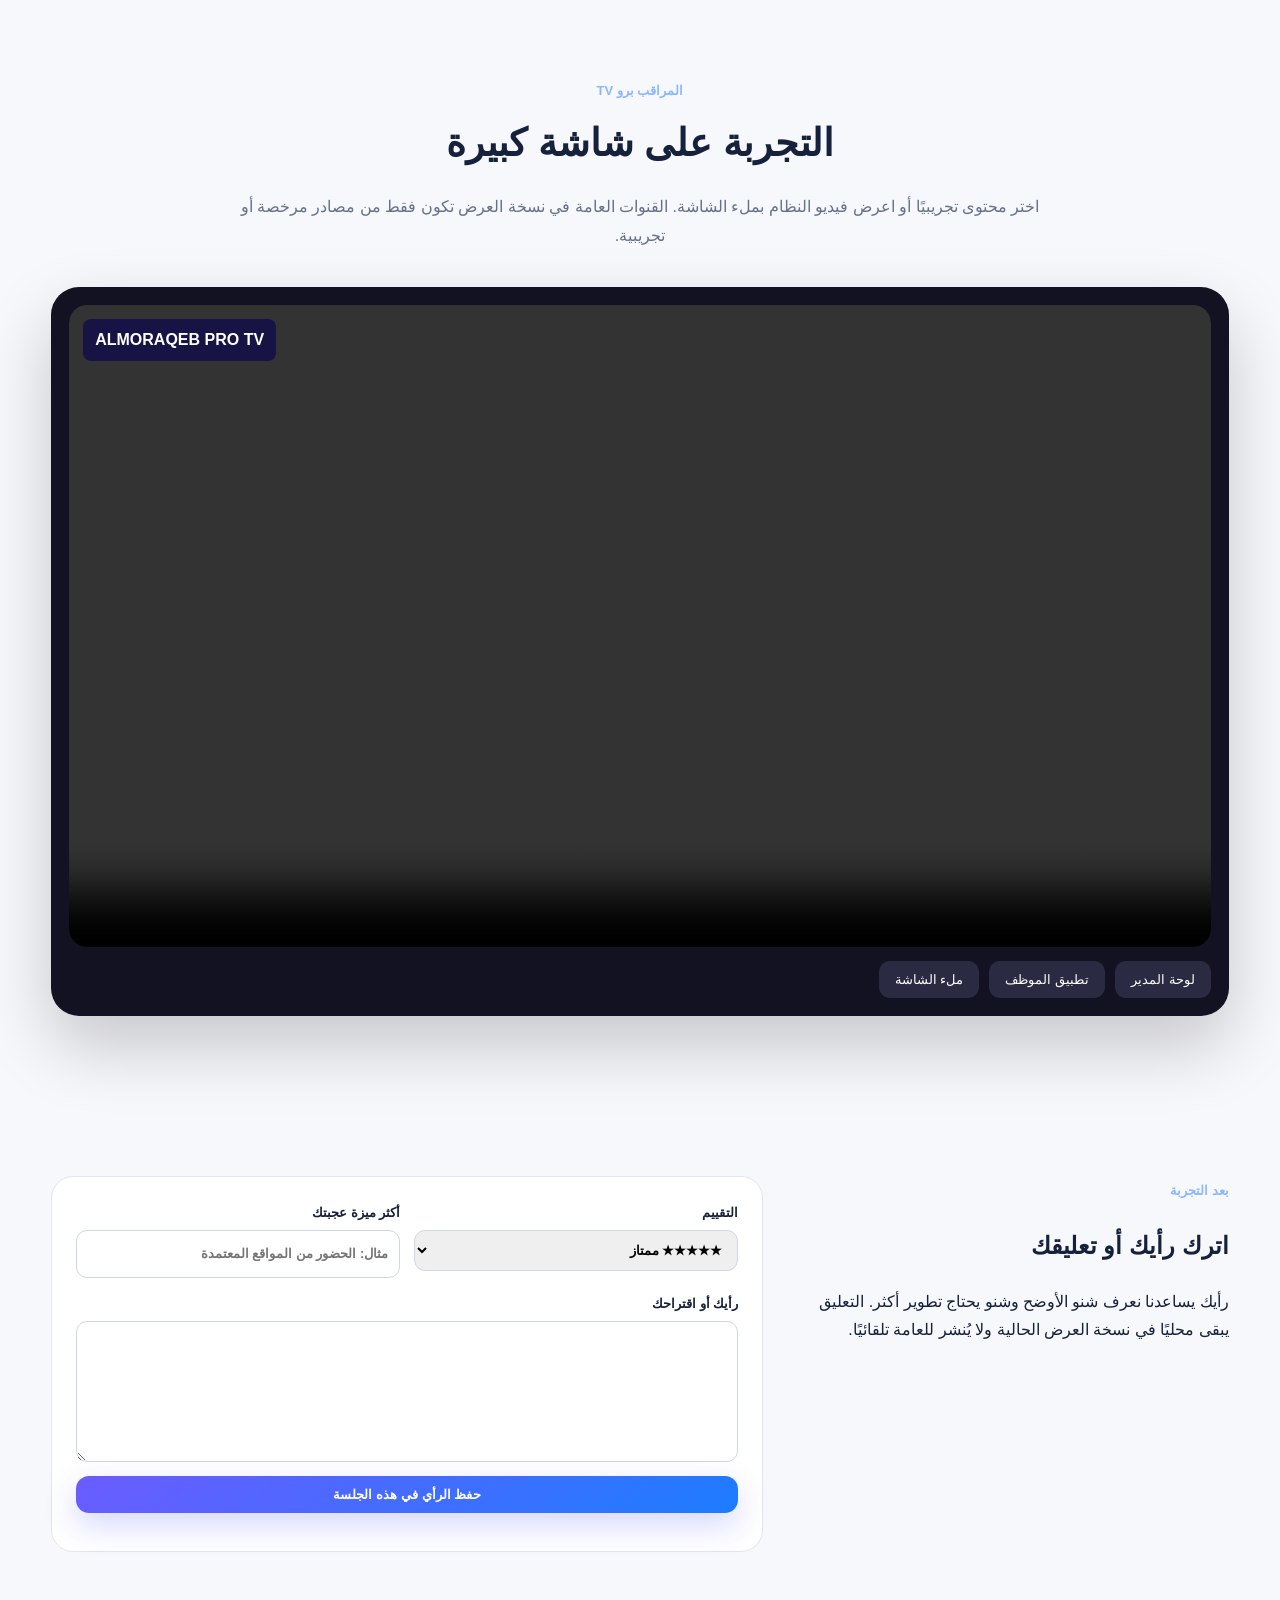
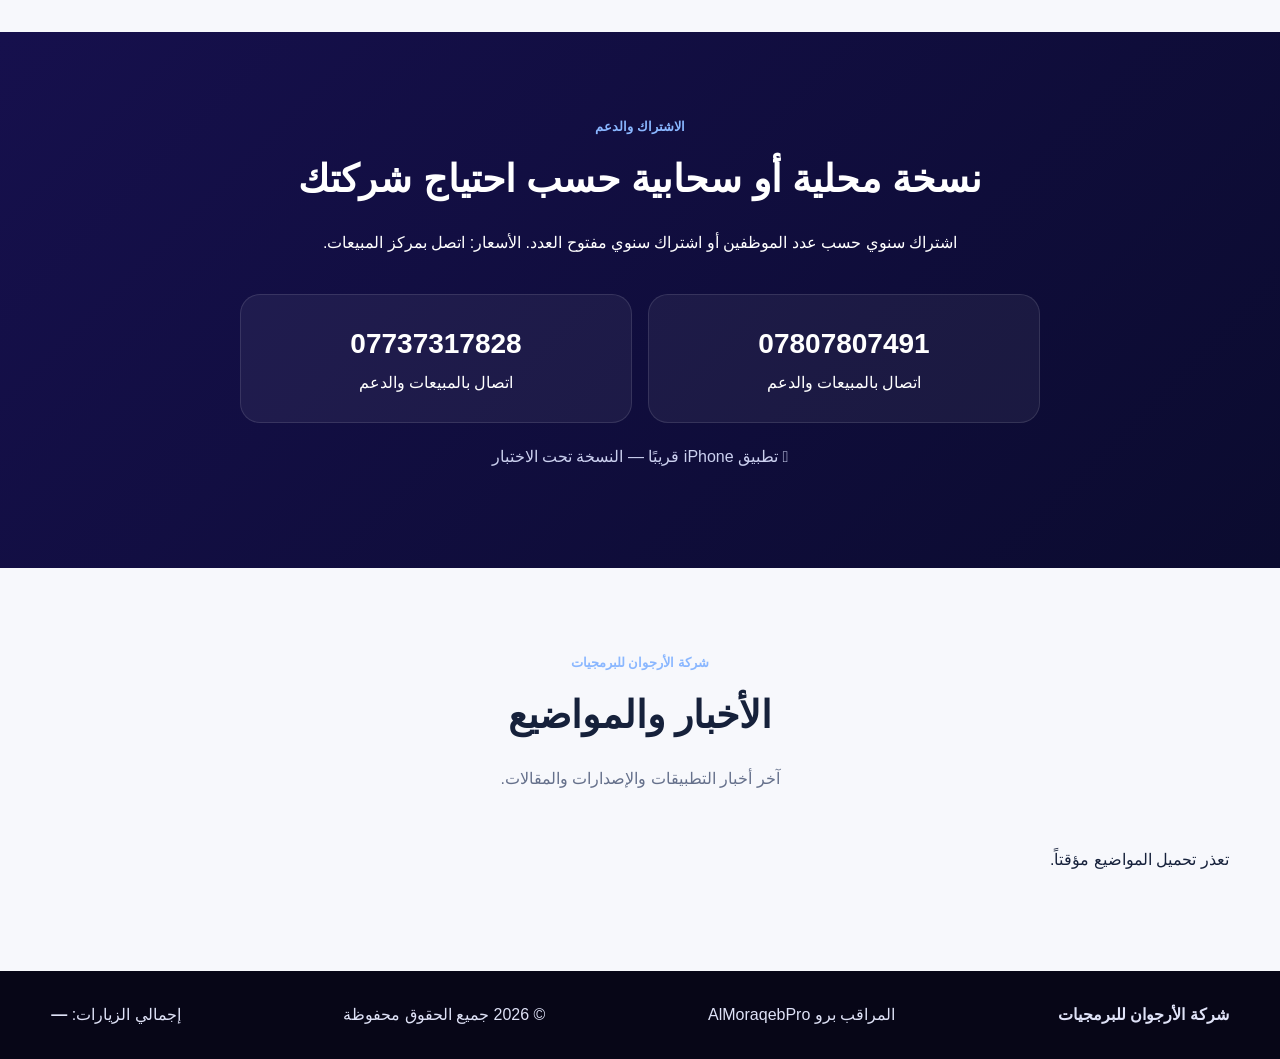
==== commit 3851b6f2: "Add colorful animated AlArjwan product showcase and strict ERP branding" ====
--- a/index.html
+++ b/index.html
@@ -47,6 +47,20 @@
 
 <section class="ad-zone" aria-label="إعلانات المراقب برو"><div class="wrap"><div class="ad-card"><div class="ad-number" id="adNo">01</div><div class="ad-copy"><small id="adKicker">للدوائر الحكومية والمؤسسات الكبيرة</small><h2 id="adTitle"></h2><p id="adText"></p></div><div class="ad-dots" id="adDots"></div></div></div></section>
 
+<section id="arjwan-showcase" class="arjwan-showcase" aria-label="معرض تطبيقات الأرجوان">
+ <div class="wrap">
+  <div class="showcase-intro"><span class="showcase-eyebrow">الأرجوان للبرمجيات • حلول أعمال عراقية</span><h2>برامج احترافية <span>تواكب طموحك</span></h2><p>من الحسابات الصارمة وإدارة الشركات إلى الكاشير والمولدات — منظومات تناسب كل اختصاص.</p></div>
+  <div class="showcase-grid">
+   <article class="showcase-tile erp"><div class="showcase-beam" aria-hidden="true"></div><span class="showcase-type">ERP • إدارة موارد الشركات</span><div class="showcase-symbol" aria-hidden="true">▦</div><h3>المحاسب برو <strong>ERP</strong></h3><p class="showcase-sub">نظام المحاسبة الصارم</p><p>قيود متوازنة، رقابة مالية، مبيعات ومشتريات ومخازن، صلاحيات وتقارير محاسبية متقدمة.</p><a href="#products">اكتشف النظام <span aria-hidden="true">←</span></a></article>
+   <article class="showcase-tile cashier"><div class="showcase-beam" aria-hidden="true"></div><span class="showcase-type">POS • المطاعم والأسواق</span><div class="showcase-symbol" aria-hidden="true">▤</div><h3>المحاسب كاشير برو</h3><p class="showcase-sub">بيع أسرع وإدارة أدق</p><p>كاشير المطاعم والكافيهات والأسواق، الفواتير والمخازن والمندوبون والصناديق.</p><a href="#products">اكتشف الكاشير <span aria-hidden="true">←</span></a></article>
+   <article class="showcase-tile offline"><div class="showcase-beam" aria-hidden="true"></div><span class="showcase-type">Desktop • دون إنترنت</span><div class="showcase-symbol" aria-hidden="true">▣</div><h3>المحاسب برو دسكتوب</h3><p class="showcase-sub">إدارة محلية متكاملة</p><p>مبيعات ومخازن وباركود وطباعة حرارية ونسخ احتياطي، مع تشغيل محلي دون اتصال.</p><a href="#products">اكتشف نسخة سطح المكتب <span aria-hidden="true">←</span></a></article>
+   <article class="showcase-tile generator"><div class="showcase-beam" aria-hidden="true"></div><span class="showcase-type">Generator • مواقع متعددة</span><div class="showcase-symbol" aria-hidden="true">ϟ</div><h3>المولدة برو</h3><p class="showcase-sub">الاشتراكات والحسابات تحت السيطرة</p><p>إدارة المشتركين والديون والجباية والكاز والزيت والمصروفات، أون لاين وأوف لاين.</p><a href="#products">اكتشف المولدة برو <span aria-hidden="true">←</span></a></article>
+   <article class="showcase-tile mobile"><div class="showcase-beam" aria-hidden="true"></div><span class="showcase-type">Mobile • إدارة من الهاتف</span><div class="showcase-symbol" aria-hidden="true">▯</div><h3>المولدة برو موبايل</h3><p class="showcase-sub">أعمالك معك أينما كنت</p><p>متابعة المشتركين والاشتراكات والجباية والحسابات من واجهة عربية للهاتف.</p><a href="#products">اكتشف تطبيق الهاتف <span aria-hidden="true">←</span></a></article>
+   <article class="showcase-tile attendance"><div class="showcase-beam" aria-hidden="true"></div><span class="showcase-type">HR • الموظفون والمواقع</span><div class="showcase-symbol" aria-hidden="true">◉</div><h3>المراقب برو</h3><p class="showcase-sub">حضور ورواتب ومواقع ذكية</p><p>إدارة الحضور والانصراف والشفتات والرواتب ومواقع العمل من منظومة واحدة.</p><a href="#products">اكتشف المراقب برو <span aria-hidden="true">←</span></a></article>
+  </div>
+ </div>
+</section>
+
 <section id="experience" class="section experience"><div class="wrap"><div class="section-head"><span>نسخة العرض</span><h2>جرّب المراقب برو كما يراه المستخدم</h2><p>بعض الخدمات قد تكون محدودة أو غير مفعلة في وضع العرض، وأي اختلاف عن النظام التشغيلي الكامل سببه حماية البيانات والصلاحيات.</p></div>
 <div class="experience-grid">
 <div class="demo-panel"><div class="demo-top"><b>العرض الحقيقي للنظام</b><span>VIDEO DEMO</span></div><div class="demo-buttons"><button class="demo-btn" id="mobileDemoBtn"><b>📱 تطبيق الموظف الحقيقي</b><small>مشاهدة تسجيل التطبيق الفعلي بدل صفحات محاكاة</small></button><button class="demo-btn" id="adminDemoBtn"><b>🖥 لوحة المدير الحقيقية</b><small>مشاهدة تسجيل لوحة المدير الفعلية</small></button><button class="demo-btn" id="tvDemoBtn"><b>📺 TV</b><small>عرض الفيديو على شاشة كبيرة</small></button></div><div class="demo-screen" id="demoScreen"><video id="demoVideo" src="mobile-app-demo.mp4" controls playsinline preload="metadata"></video></div></div>
@@ -55,7 +69,7 @@
 
 <section id="products" class="section products"><div class="wrap"><div class="section-head"><span>شركة الأرجوان للبرمجيات</span><h2>تطبيقات الأرجوان واختصاصاتها</h2><p>تعرّف على برامجنا بالترتيب واختصاص كل تطبيق، واختر الحل المناسب لنشاطك.</p></div><div class="products-grid">
 <article class="product-card app-card"><div class="app-heading"><span class="product-icon">👁️</span><div><h3>المراقب برو</h3><small style="color:#373164!important;font-weight:700">الحضور والانصراف والرواتب والمواقع</small></div></div><div class="product-body"><p>إدارة الموظفين والدوام والشفتات والرواتب ومواقع العمل GPS.</p><div class="product-actions"><a href="https://almoraqebpro-server-aymo.onrender.com/" target="_blank" rel="noopener noreferrer">فتح التطبيق</a></div></div></article>
-<article class="product-card app-card"><div class="app-heading"><span class="product-icon">🧾</span><div><h3>المحاسب برو</h3><small style="color:#373164!important;font-weight:700">محاسبة الشركات والمخازن</small></div></div><div class="product-body"><p>إدارة المبيعات والمشتريات والمخزون والعملاء والموردين والحسابات والتقارير.</p><div class="product-actions"><a href="#sales">الاستفسار</a></div></div></article>
+<article class="product-card app-card"><div class="app-heading"><span class="product-icon">🧾</span><div><h3>المحاسب برو ERP</h3><small style="color:#373164!important;font-weight:700">نظام المحاسبة الصارم وإدارة موارد الشركات</small></div></div><div class="product-body"><p>إدارة المبيعات والمشتريات والمخزون والعملاء والموردين والحسابات والتقارير.</p><div class="product-actions"><a href="#sales">الاستفسار</a></div></div></article>
 <article class="product-card app-card"><div class="app-heading"><span class="product-icon">🖥️</span><div><h3>المحاسب برو دسكتوب أوف لاين</h3><small style="color:#373164!important;font-weight:700">محاسبة محلية دون إنترنت</small></div></div><div class="product-body"><p>مبيعات ومشتريات ومخازن وحسابات وباركود وطباعة ونسخ احتياطي على أجهزة سطح المكتب.</p><div class="product-actions"><a href="#sales">الاستفسار</a></div></div></article>
 <article class="product-card app-card"><div class="app-heading"><span class="product-icon">🛒</span><div><h3>المحاسب كاشير برو</h3><small style="color:#373164!important;font-weight:700">نقاط البيع للمطاعم والأسواق</small></div></div><div class="product-body"><p>إدارة الطاولات والطلبات والكاشير والصناديق والشفتات والباركود والطباعة الحرارية.</p><div class="product-actions"><a href="#sales">الاستفسار</a></div></div></article>
 <article class="product-card app-card"><div class="app-heading"><span class="product-icon">⚡</span><div><h3>المولدة برو</h3><small style="color:#373164!important;font-weight:700">حسابات وإدارة المشتركين — أون لاين وأوف لاين</small></div></div><div class="product-body"><p>نظام للمولدات الأهلية لإدارة المشتركين والاشتراكات والتحصيل والديون والمصروفات، لموقع واحد أو مواقع متعددة.</p><div class="product-actions"><a href="#sales">الاستفسار</a></div></div></article>
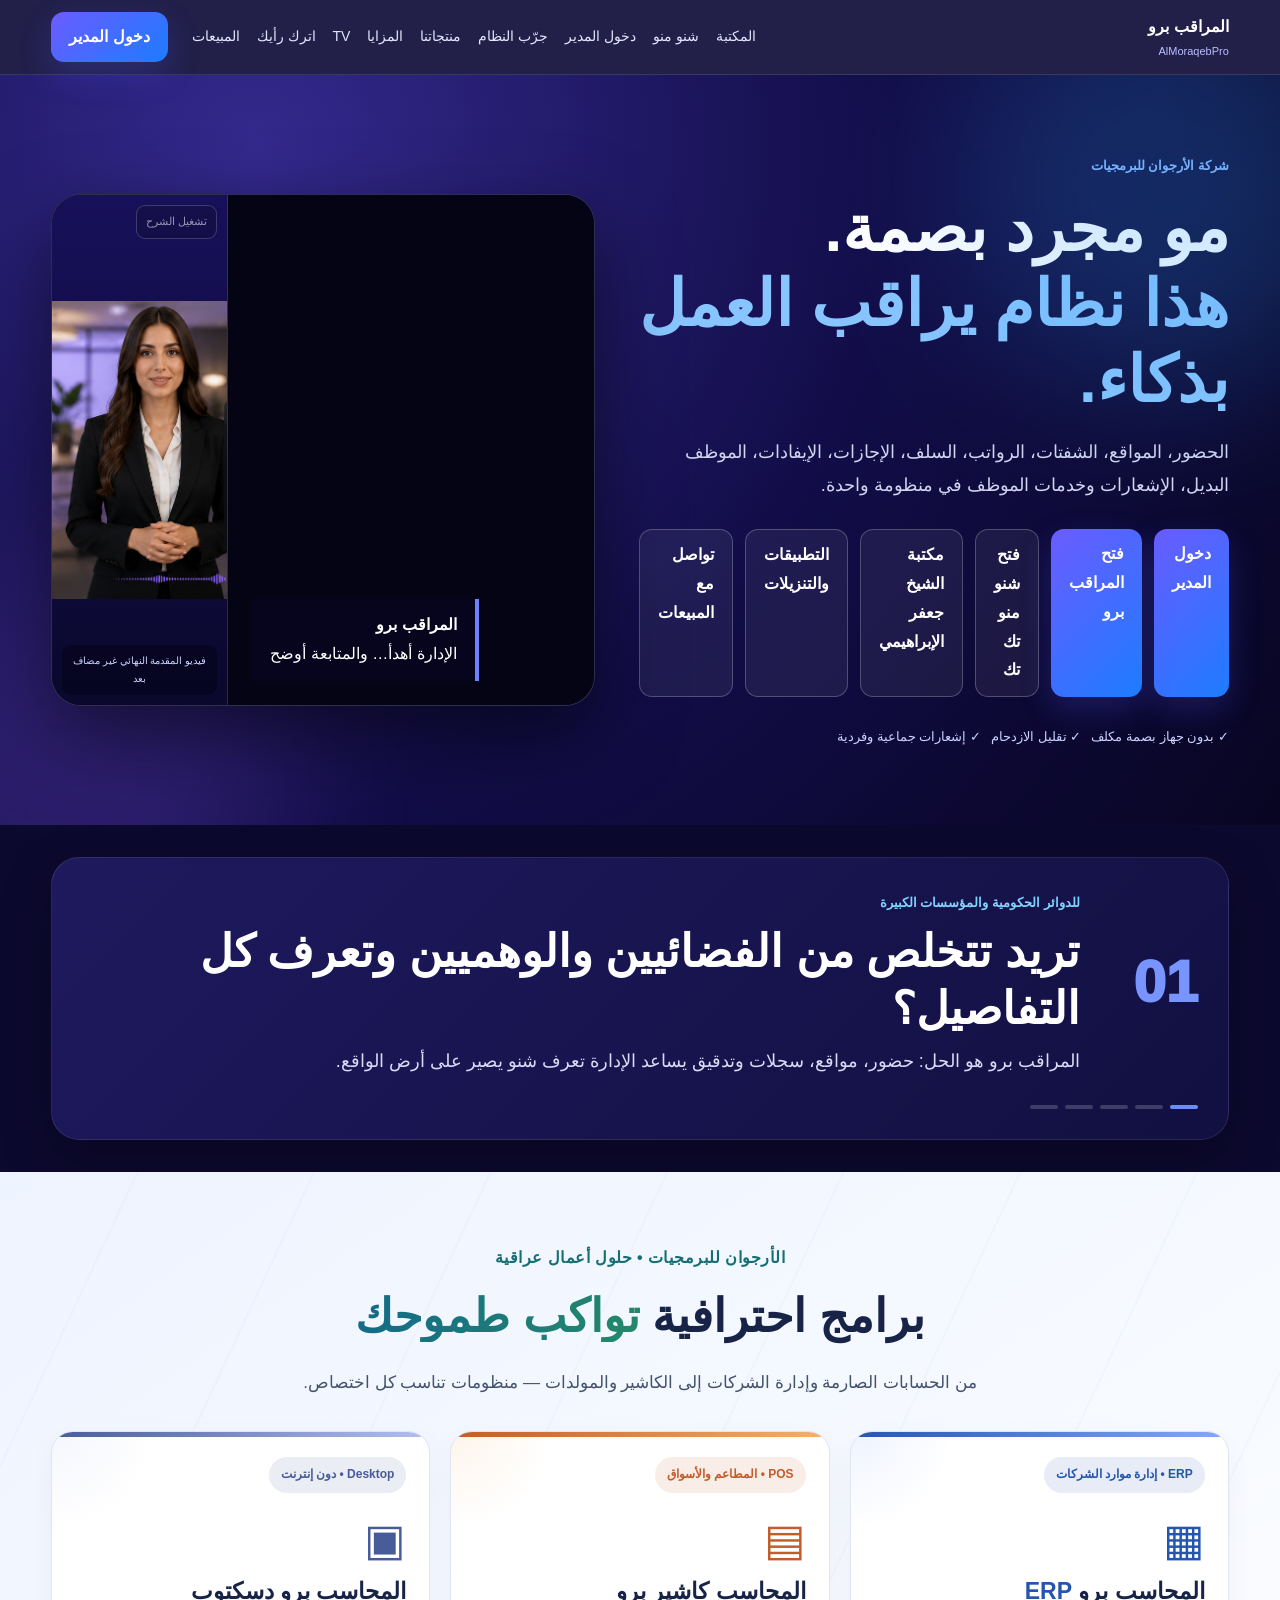
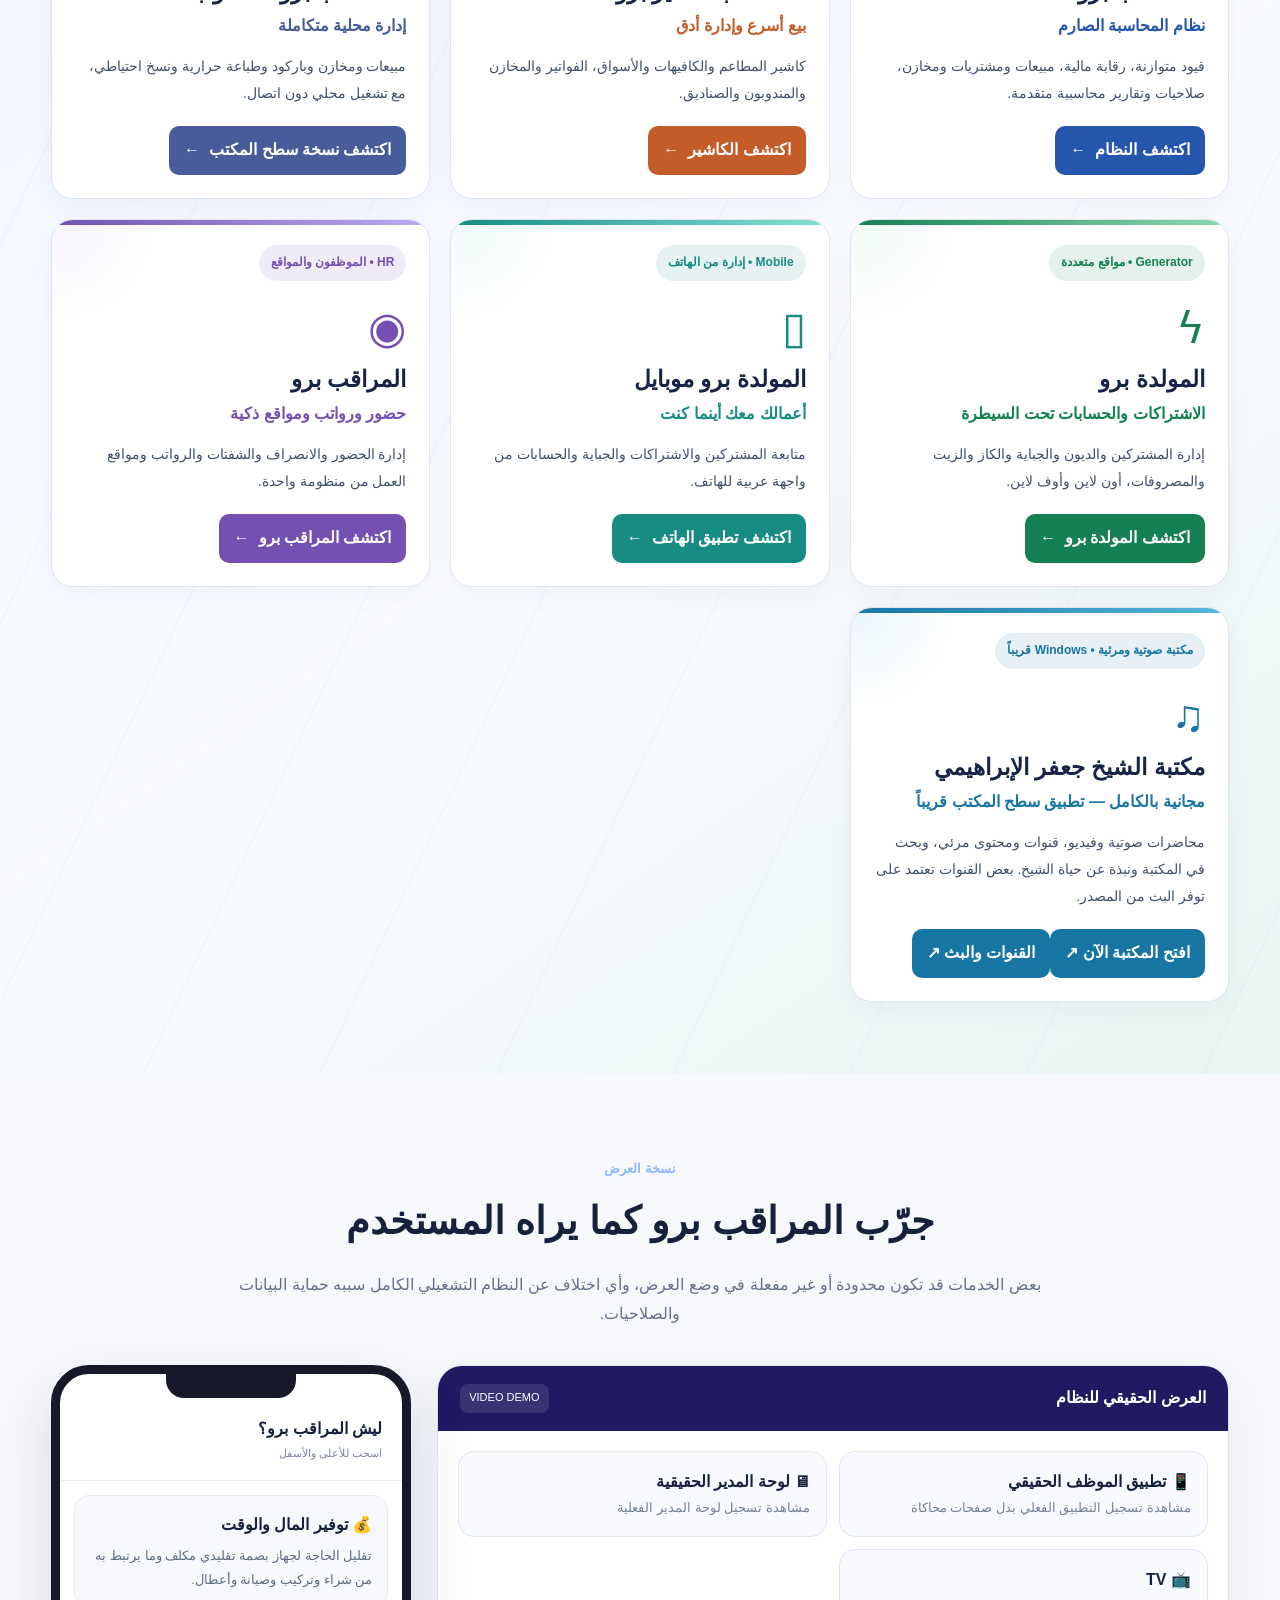
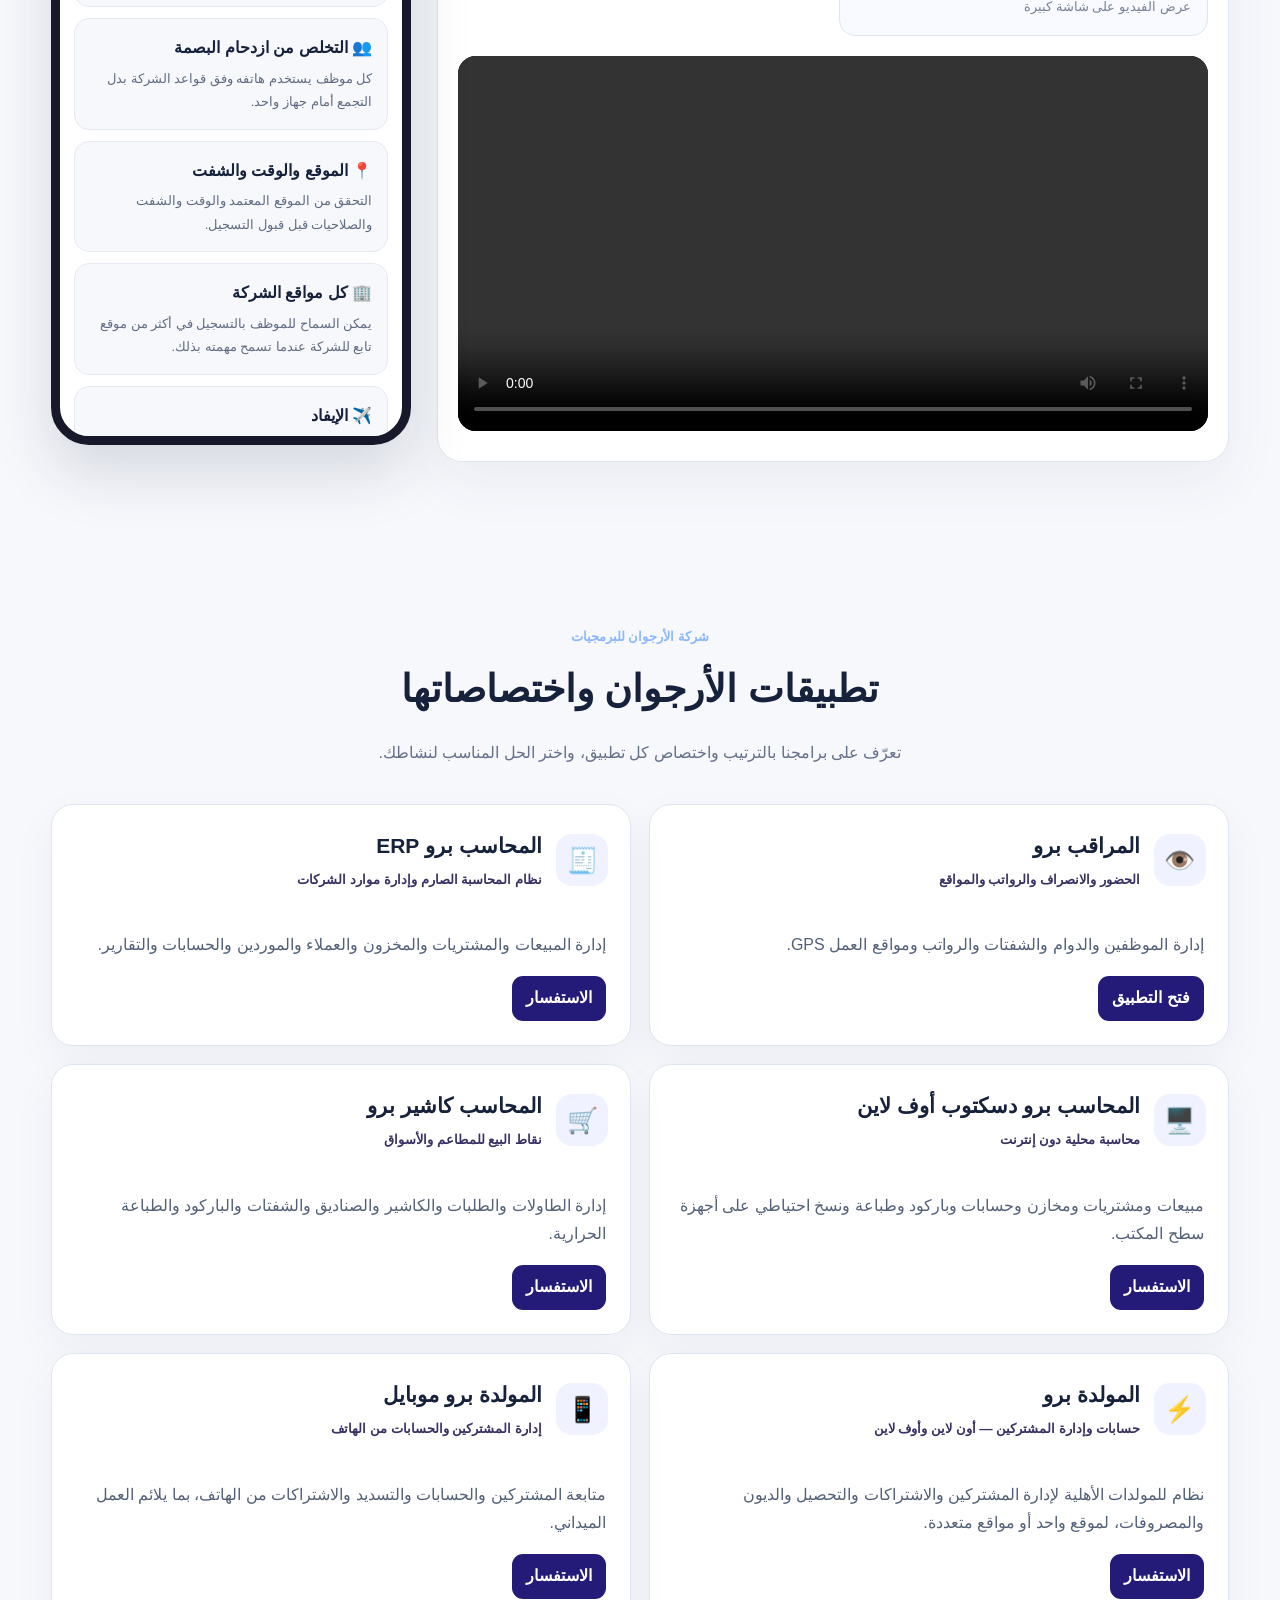
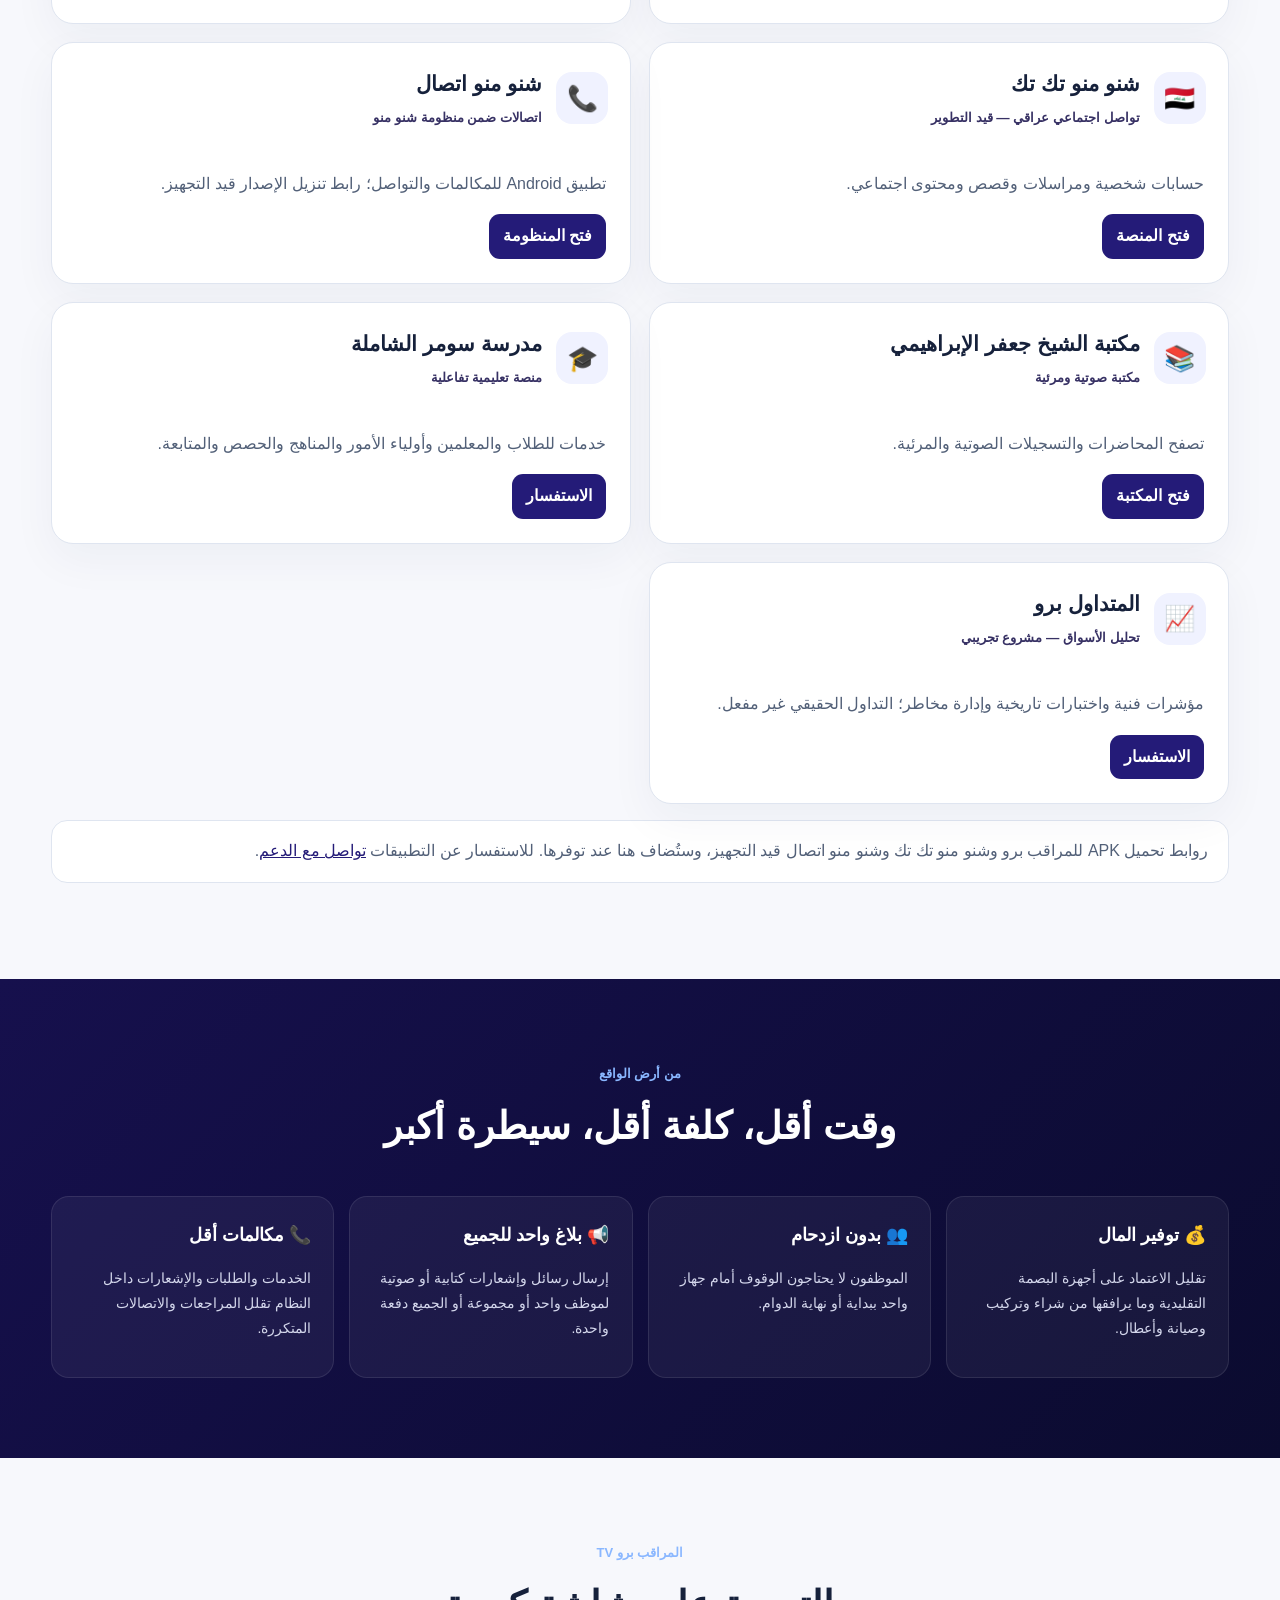
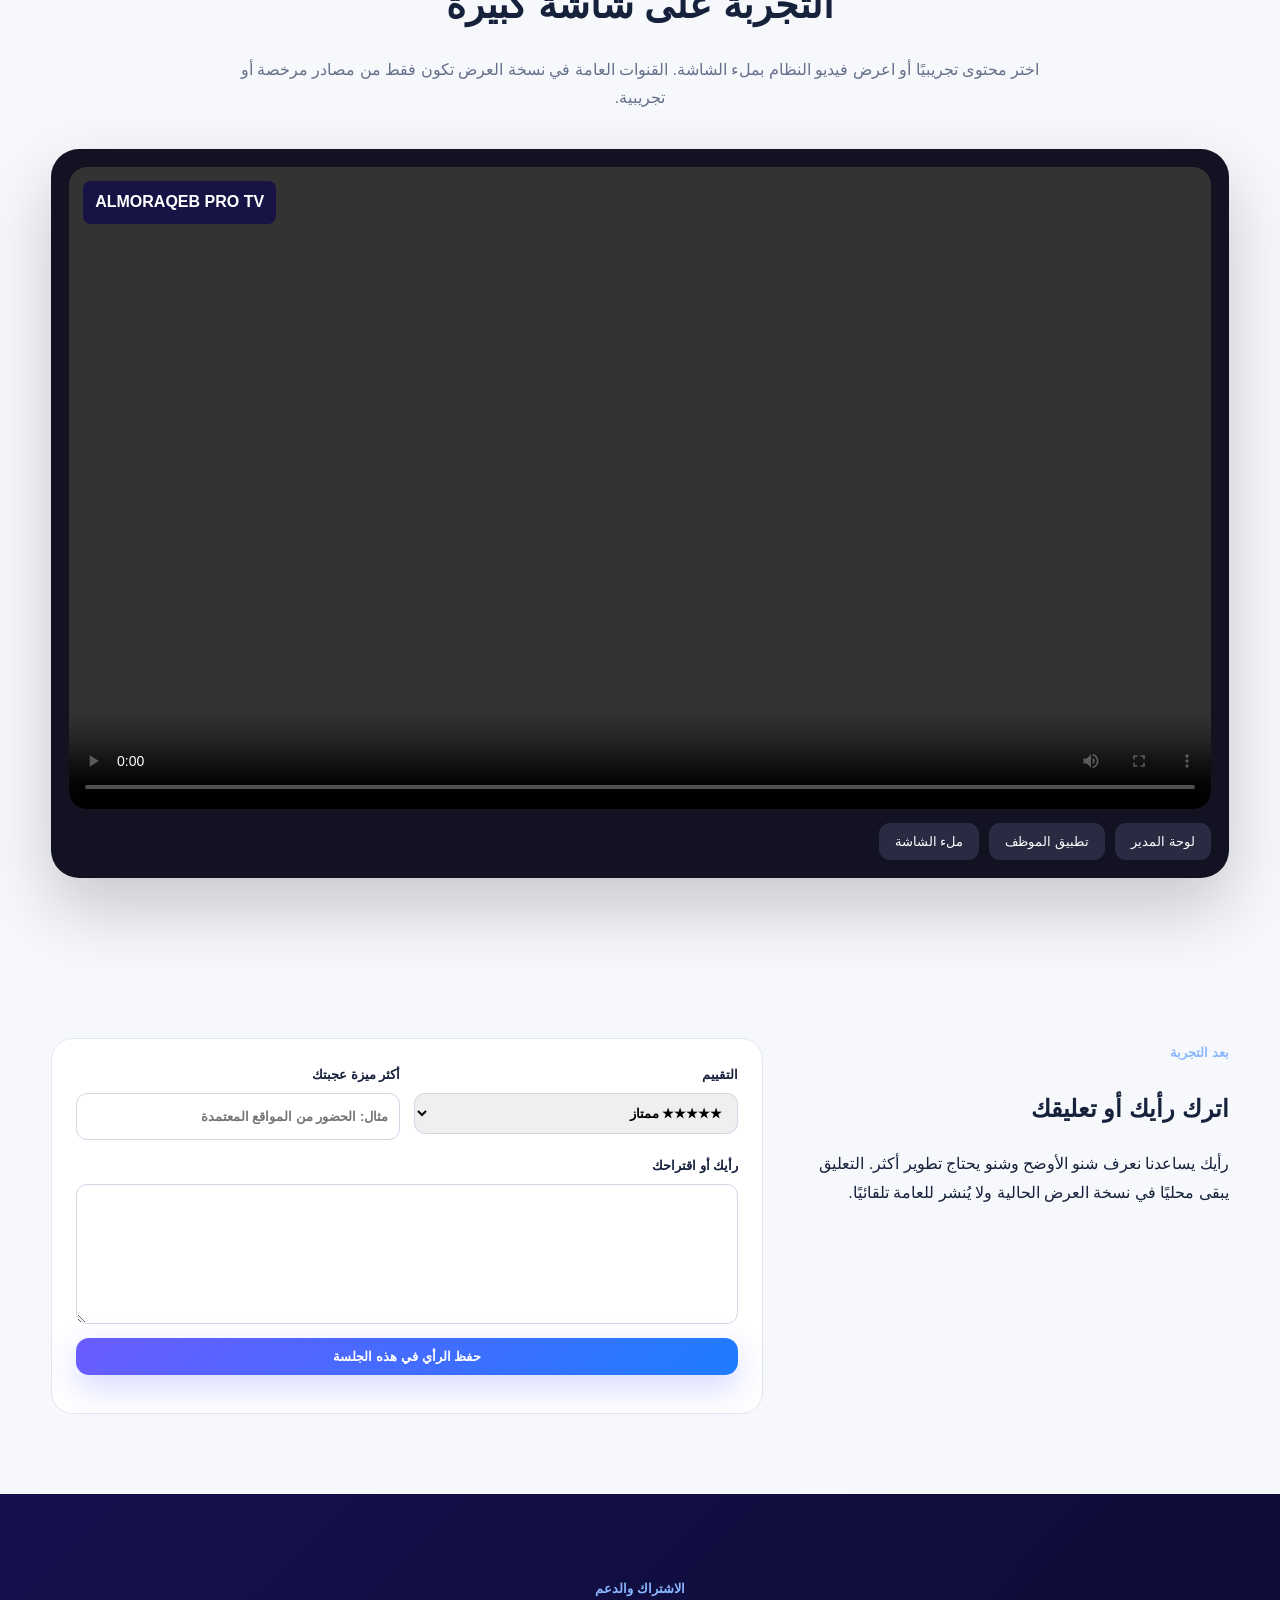
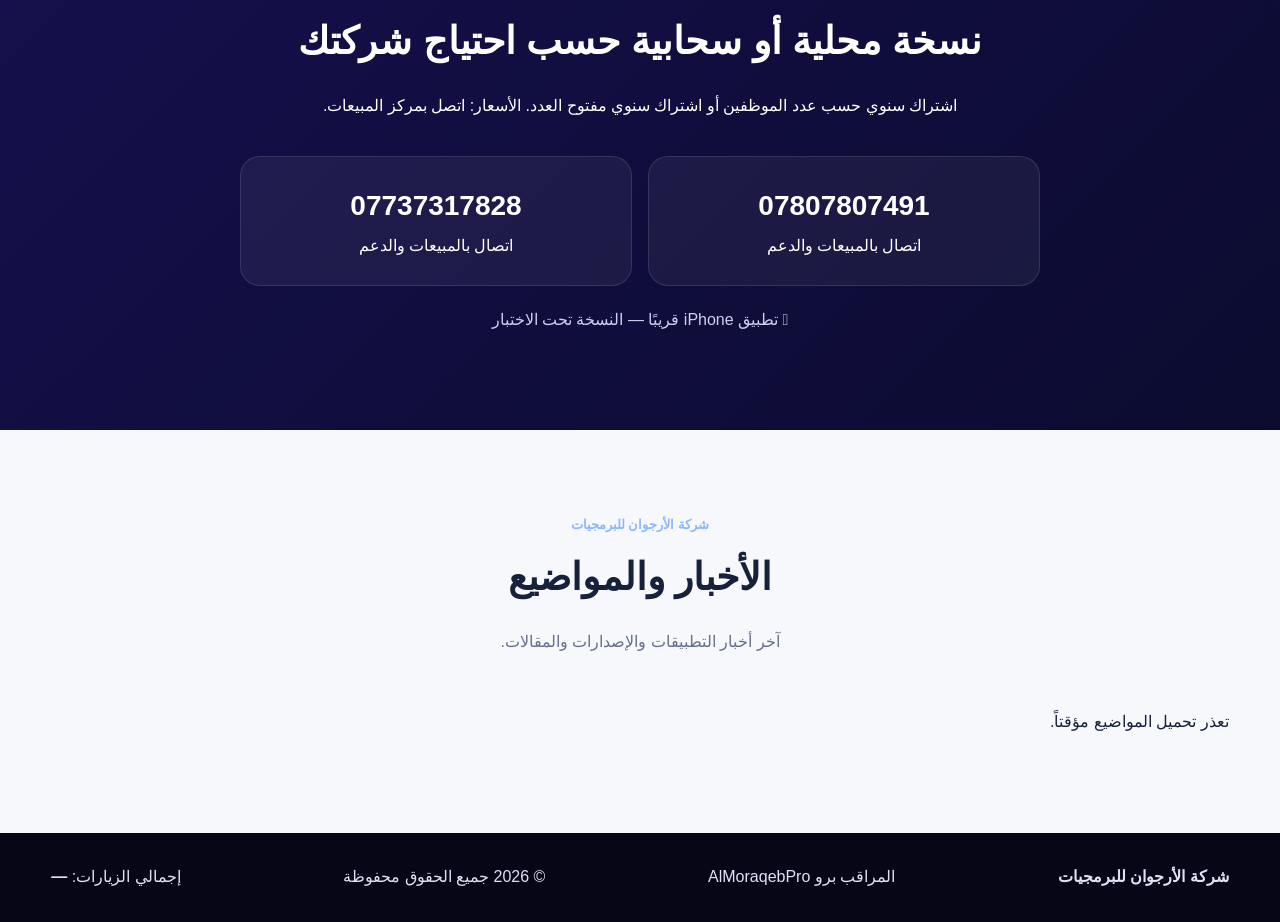
==== commit 21cf9944: "Publish free Jaafar Ibrahimi library promotion with direct library and TV links" ====
--- a/index.html
+++ b/index.html
@@ -57,6 +57,7 @@
    <article class="showcase-tile generator"><div class="showcase-beam" aria-hidden="true"></div><span class="showcase-type">Generator • مواقع متعددة</span><div class="showcase-symbol" aria-hidden="true">ϟ</div><h3>المولدة برو</h3><p class="showcase-sub">الاشتراكات والحسابات تحت السيطرة</p><p>إدارة المشتركين والديون والجباية والكاز والزيت والمصروفات، أون لاين وأوف لاين.</p><a href="#products">اكتشف المولدة برو <span aria-hidden="true">←</span></a></article>
    <article class="showcase-tile mobile"><div class="showcase-beam" aria-hidden="true"></div><span class="showcase-type">Mobile • إدارة من الهاتف</span><div class="showcase-symbol" aria-hidden="true">▯</div><h3>المولدة برو موبايل</h3><p class="showcase-sub">أعمالك معك أينما كنت</p><p>متابعة المشتركين والاشتراكات والجباية والحسابات من واجهة عربية للهاتف.</p><a href="#products">اكتشف تطبيق الهاتف <span aria-hidden="true">←</span></a></article>
    <article class="showcase-tile attendance"><div class="showcase-beam" aria-hidden="true"></div><span class="showcase-type">HR • الموظفون والمواقع</span><div class="showcase-symbol" aria-hidden="true">◉</div><h3>المراقب برو</h3><p class="showcase-sub">حضور ورواتب ومواقع ذكية</p><p>إدارة الحضور والانصراف والشفتات والرواتب ومواقع العمل من منظومة واحدة.</p><a href="#products">اكتشف المراقب برو <span aria-hidden="true">←</span></a></article>
+   <article class="showcase-tile library"><div class="showcase-beam" aria-hidden="true"></div><span class="showcase-type">مكتبة صوتية ومرئية • Windows قريباً</span><div class="showcase-symbol" aria-hidden="true">♫</div><h3>مكتبة الشيخ جعفر الإبراهيمي</h3><p class="showcase-sub">مجانية بالكامل — تطبيق سطح المكتب قريباً</p><p>محاضرات صوتية وفيديو، قنوات ومحتوى مرئي، وبحث في المكتبة ونبذة عن حياة الشيخ. بعض القنوات تعتمد على توفر البث من المصدر.</p><div class="showcase-links"><a href="https://jaafar-ibrahimi-library.mali77601.chatgpt.site/" target="_blank" rel="noopener noreferrer">افتح المكتبة الآن ↗</a><a href="https://jaafar-ibrahimi-library.mali77601.chatgpt.site/#tv" target="_blank" rel="noopener noreferrer">القنوات والبث ↗</a></div></article>
   </div>
  </div>
 </section>
--- a/styles.css
+++ b/styles.css
@@ -14,3 +14,11 @@
 
 /* Application links */
 .app-card{display:flex;flex-direction:column}.app-heading{display:flex;align-items:center;gap:14px;padding:22px}.app-heading h3{margin:0;font-size:21px}.app-heading small{color:#65708b}.app-card .product-body{display:flex;flex:1;flex-direction:column}.product-actions{display:flex;align-items:center;gap:10px;flex-wrap:wrap;margin-top:auto}.download-status{display:inline-block;color:#65708b;background:#f1f3f8;padding:8px 12px;border-radius:11px;font-size:13px}.downloads-note{padding:16px 20px;border:1px solid #dfe5f0;border-radius:16px;color:#526078;background:#fff}.downloads-note a{color:#241b78}.product-actions a:focus-visible{outline:3px solid #1d7cff;outline-offset:4px}
+
+/* AlArjwan showcase: restrained moving accents, product-specific colors */
+.arjwan-showcase{position:relative;overflow:hidden;padding:72px 0;background:linear-gradient(145deg,#eef4ff 0%,#f9fbff 55%,#eaf5f2 100%);color:#14243a}
+.arjwan-showcase:before{content:"";position:absolute;inset:-60%;pointer-events:none;background:repeating-linear-gradient(115deg,transparent 0 80px,#2f69c708 81px 82px,transparent 83px 160px);animation:arjwan-drift 28s linear infinite}
+.showcase-intro{position:relative;text-align:center;max-width:800px;margin:0 auto 32px}.showcase-eyebrow{color:#156f72;font-weight:800;letter-spacing:.03em}.showcase-intro h2{font-size:clamp(28px,4vw,46px);line-height:1.45;margin:10px 0;color:#172447}.showcase-intro h2 span{background:linear-gradient(90deg,#136b88,#24886b);-webkit-background-clip:text;background-clip:text;color:transparent}.showcase-intro p{font-size:17px;color:#44536d;line-height:1.9}
+.showcase-grid{position:relative;display:grid;grid-template-columns:repeat(3,minmax(0,1fr));gap:20px}.showcase-tile{--accent:#1876a4;--accent2:#56b6db;position:relative;isolation:isolate;overflow:hidden;min-width:0;border:1px solid #dfe6ef;border-radius:22px;background:#fff;padding:25px 23px 23px;box-shadow:0 8px 26px #1b31530b;transition:transform .3s ease,box-shadow .3s ease}.showcase-tile:hover{transform:translateY(-5px);box-shadow:0 18px 36px #1b315322}.showcase-tile:before{content:"";position:absolute;inset:0 0 auto;height:5px;background:linear-gradient(90deg,var(--accent),var(--accent2))}.showcase-beam{position:absolute;z-index:-1;width:190px;height:190px;left:-90px;top:-95px;border-radius:50%;background:radial-gradient(circle,var(--accent2),transparent 72%);opacity:.13;animation:arjwan-float 7s ease-in-out infinite}.showcase-type{display:inline-block;border-radius:30px;background:color-mix(in srgb,var(--accent) 11%,white);color:var(--accent);padding:7px 12px;font-size:12px;font-weight:800}.showcase-symbol{font-size:44px;color:var(--accent);line-height:1.5;margin:14px 0 2px;animation:arjwan-float 5s ease-in-out infinite}.showcase-tile h3{color:#172447;font-size:23px;line-height:1.4;margin:2px 0 4px}.showcase-tile h3 strong{color:var(--accent)}.showcase-sub{font-size:16px!important;color:var(--accent)!important;font-weight:800!important;margin:0 0 12px!important}.showcase-tile p{color:#40506b;line-height:1.9;font-size:14px;margin:0 0 20px}.showcase-tile a{display:inline-flex;gap:9px;align-items:center;text-decoration:none;color:#fff!important;background:var(--accent);border-radius:10px;padding:10px 15px;font-weight:800}.showcase-tile a:hover{filter:brightness(.9)}.showcase-tile a:focus-visible{outline:3px solid #111;outline-offset:4px}
+.showcase-tile.erp{--accent:#2456ad;--accent2:#86a8fa}.showcase-tile.cashier{--accent:#c35c29;--accent2:#f4b16a}.showcase-tile.offline{--accent:#475c99;--accent2:#b3bff1}.showcase-tile.generator{--accent:#158052;--accent2:#8bdbad}.showcase-tile.mobile{--accent:#168c83;--accent2:#85e1d5}.showcase-tile.attendance{--accent:#7450b3;--accent2:#bdabef}
+@keyframes arjwan-drift{to{transform:translateX(170px)}}@keyframes arjwan-float{50%{transform:translateY(-7px)}}@media(max-width:900px){.showcase-grid{grid-template-columns:repeat(2,minmax(0,1fr))}}@media(max-width:580px){.arjwan-showcase{padding:45px 0}.showcase-grid{grid-template-columns:1fr}.showcase-tile{padding:22px}.showcase-intro p{font-size:15px}}@media(prefers-reduced-motion:reduce){.arjwan-showcase:before,.showcase-beam,.showcase-symbol{animation:none!important}.showcase-tile{transition:none!important}}
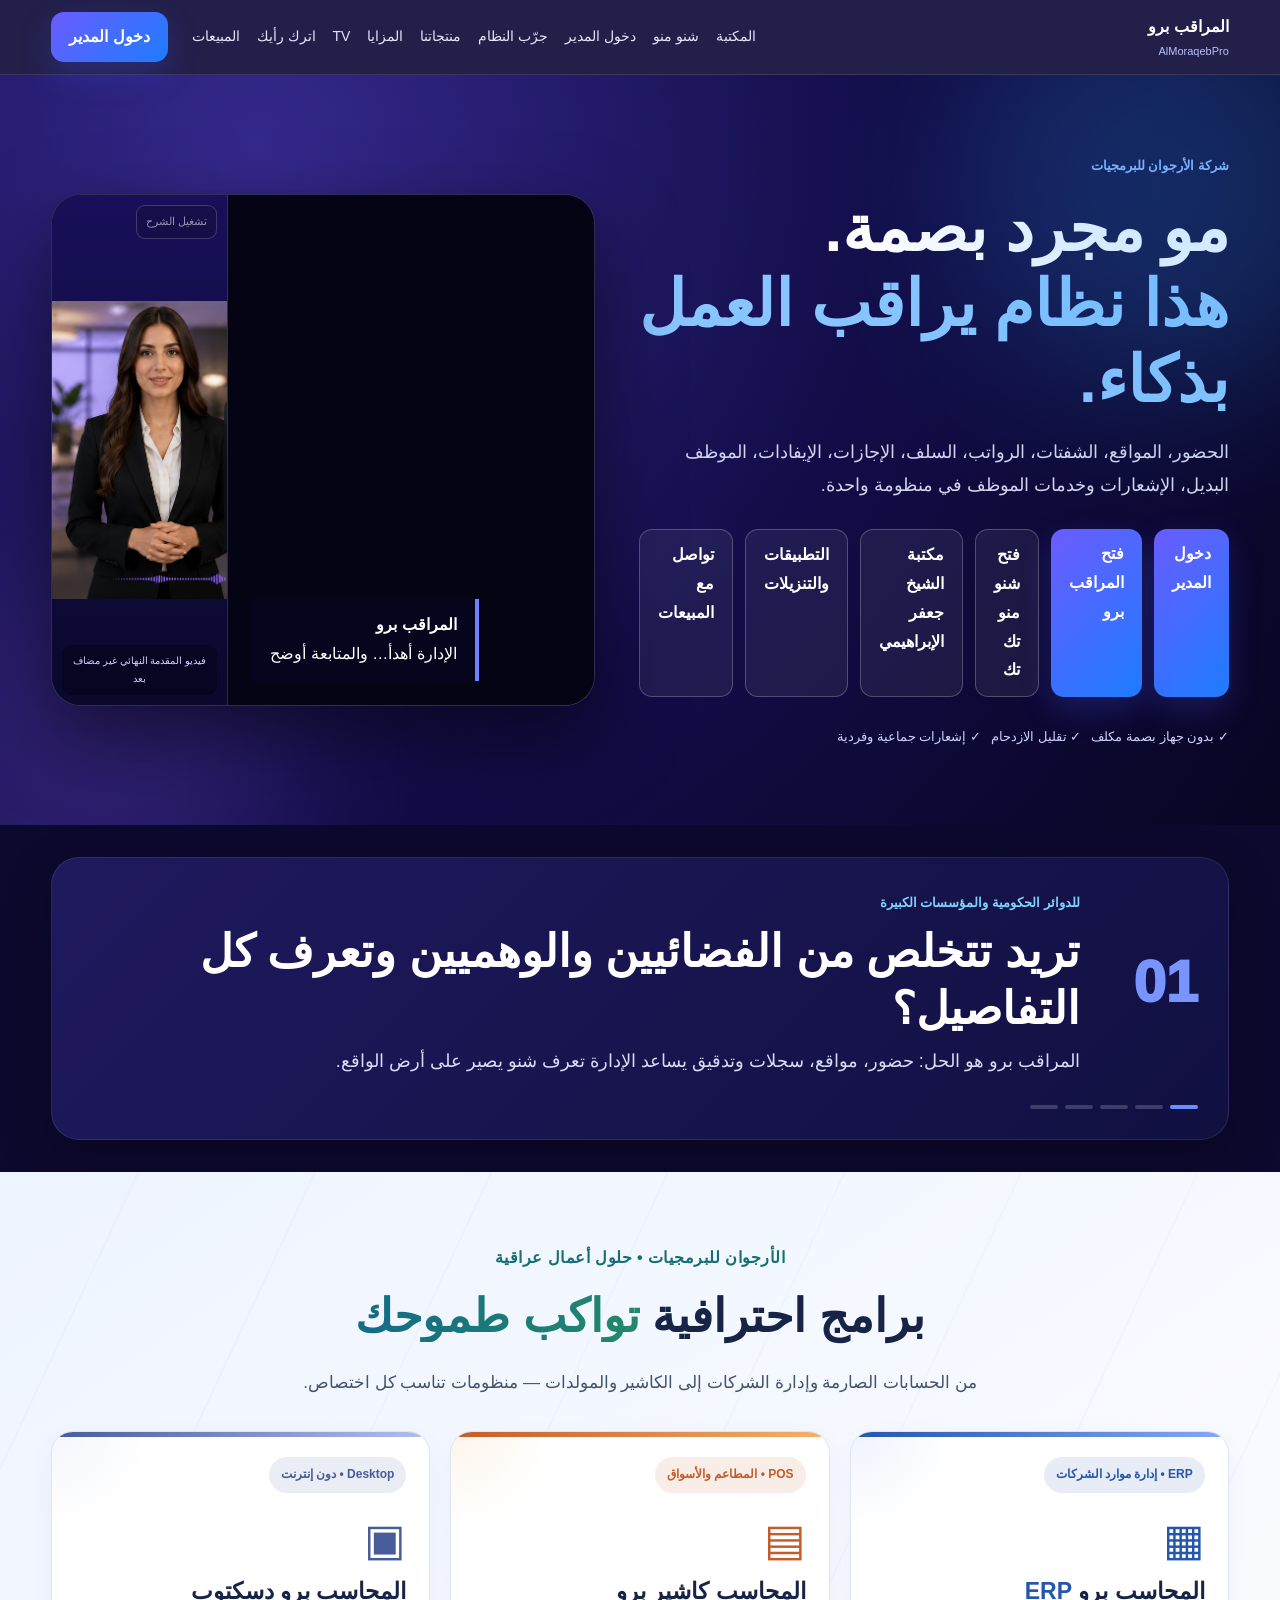
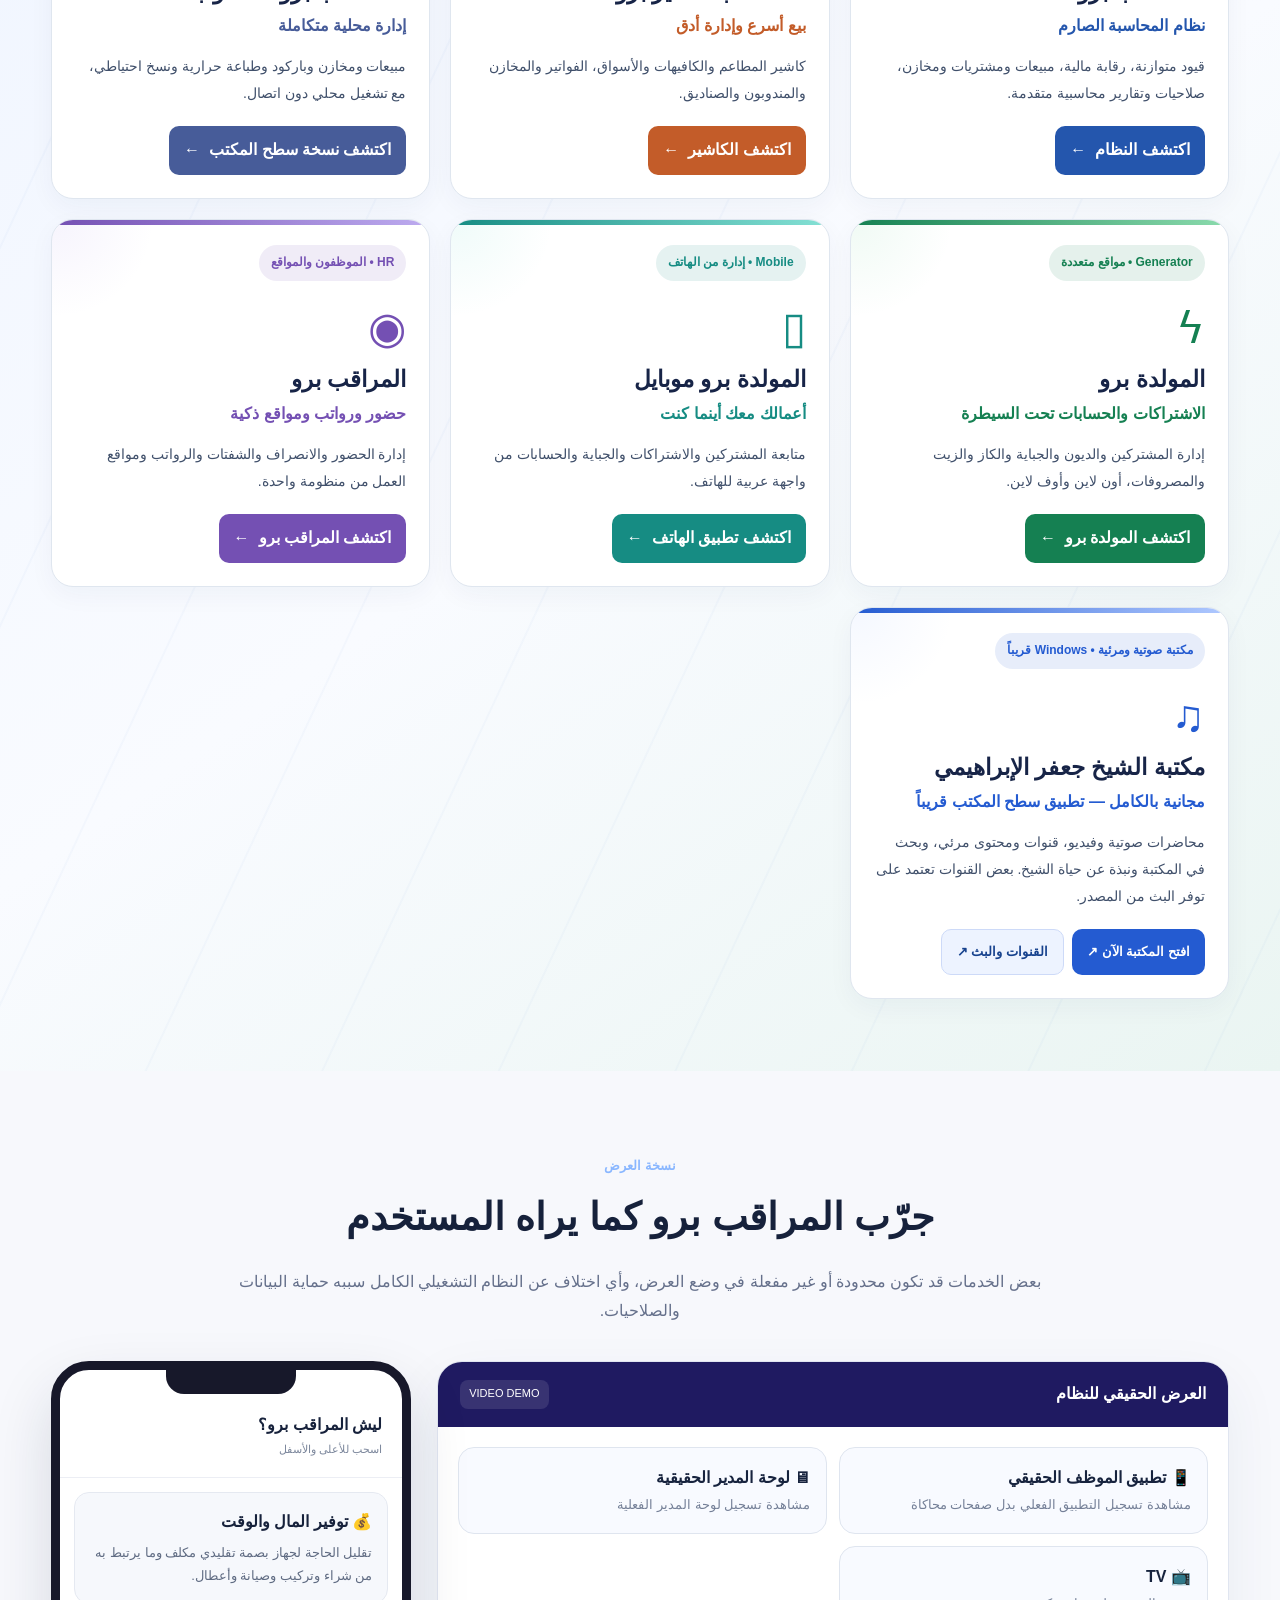
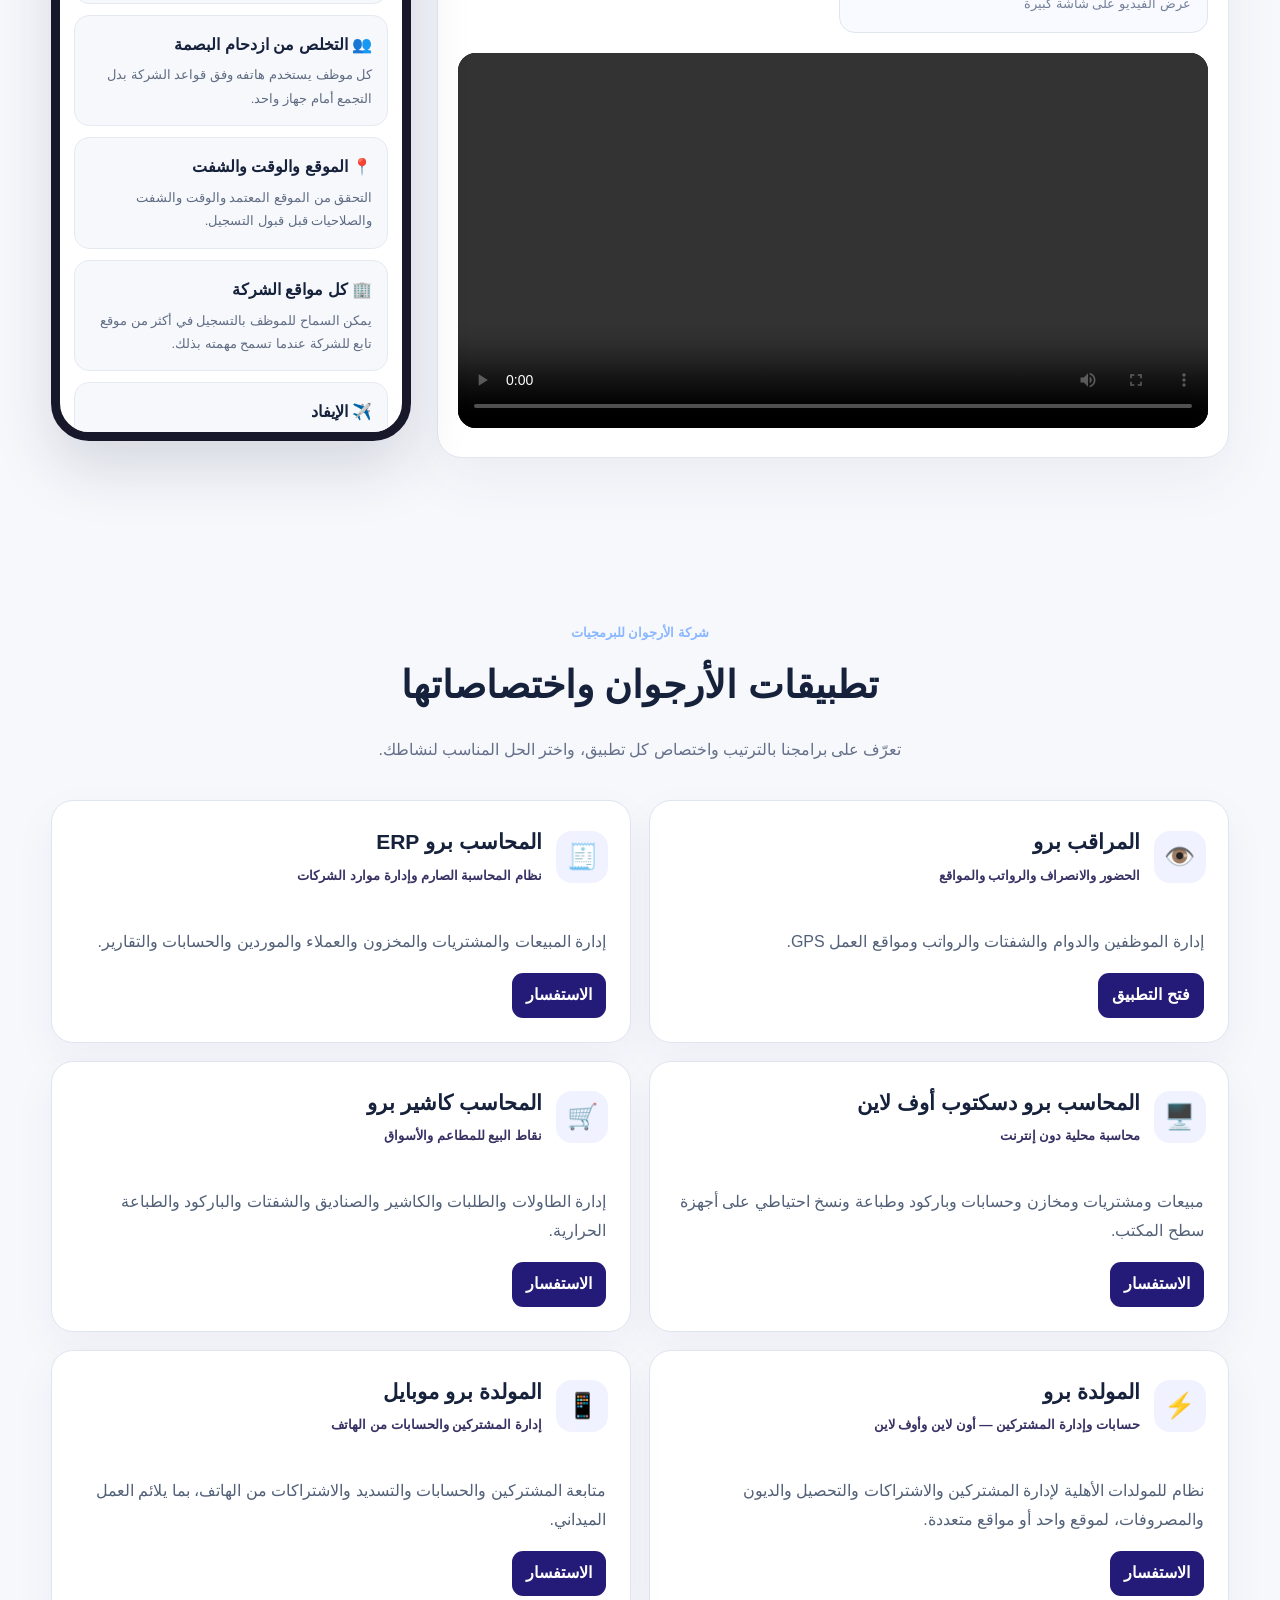
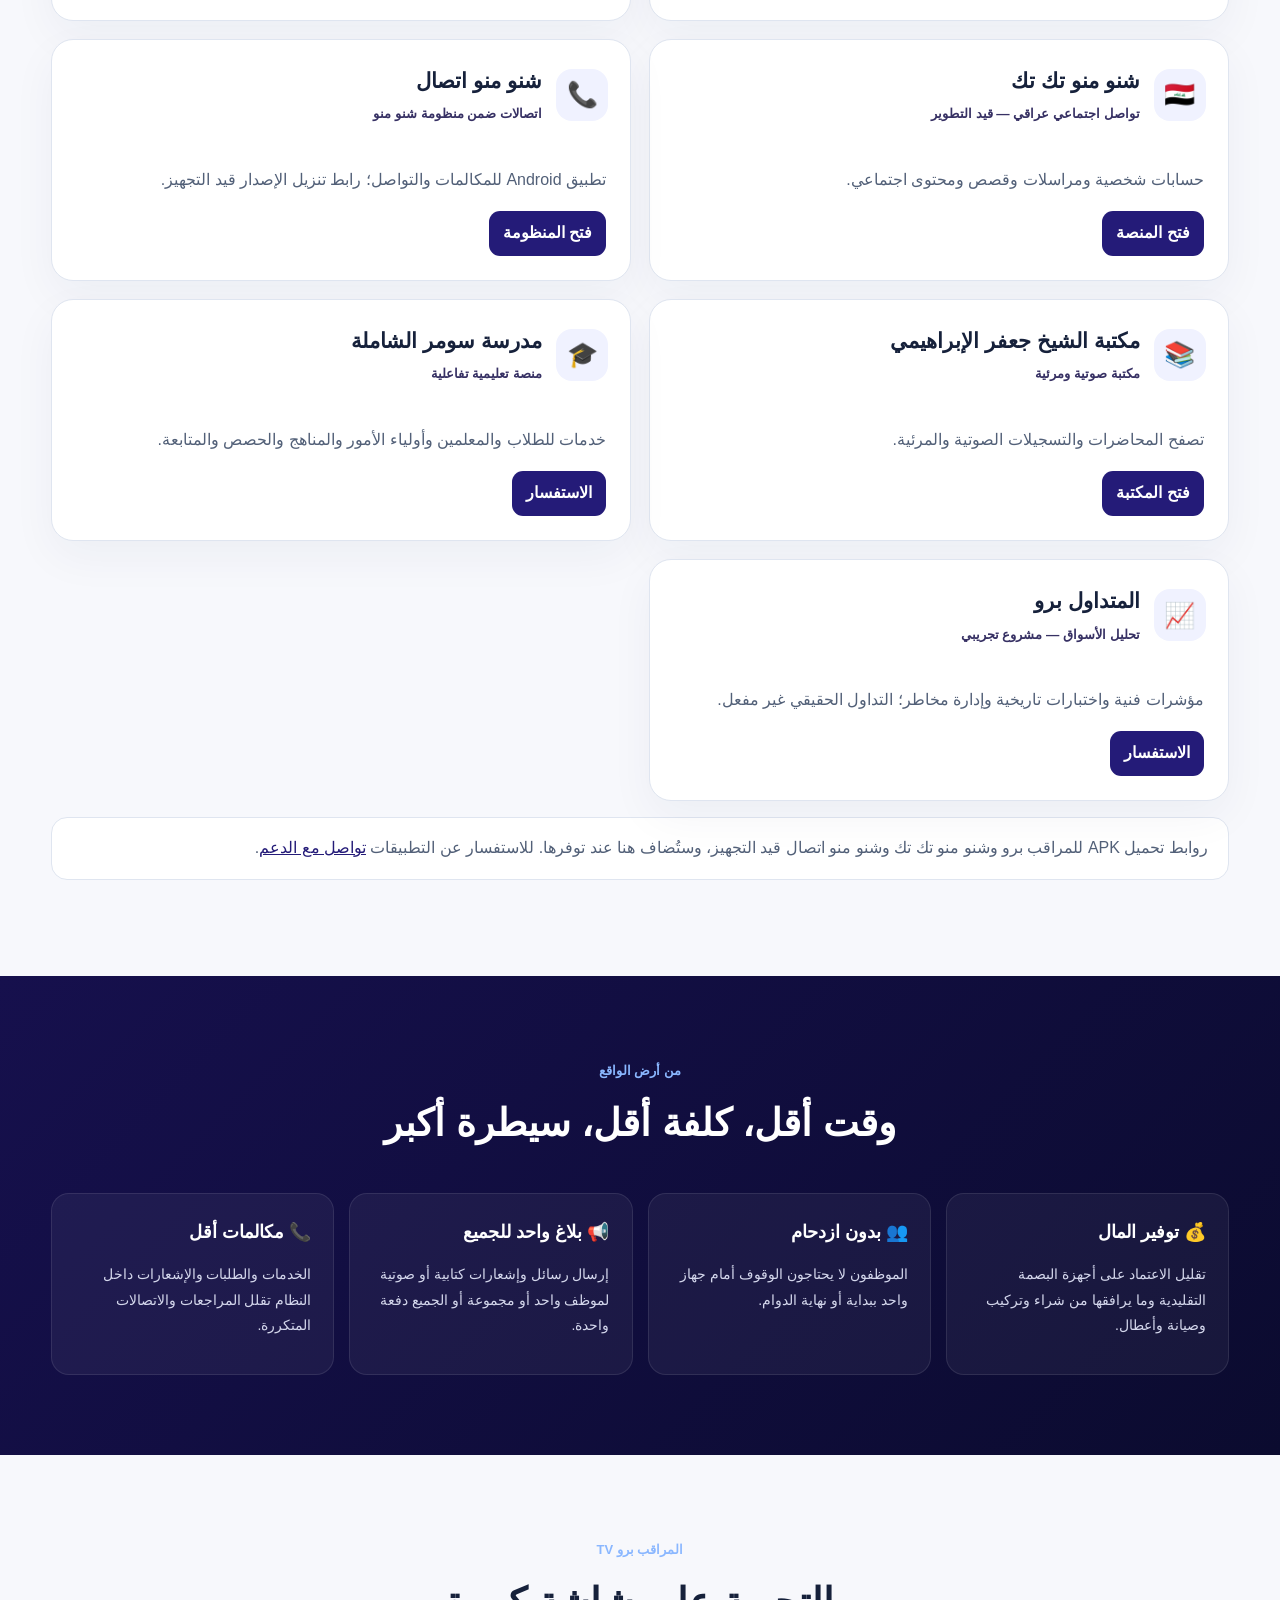
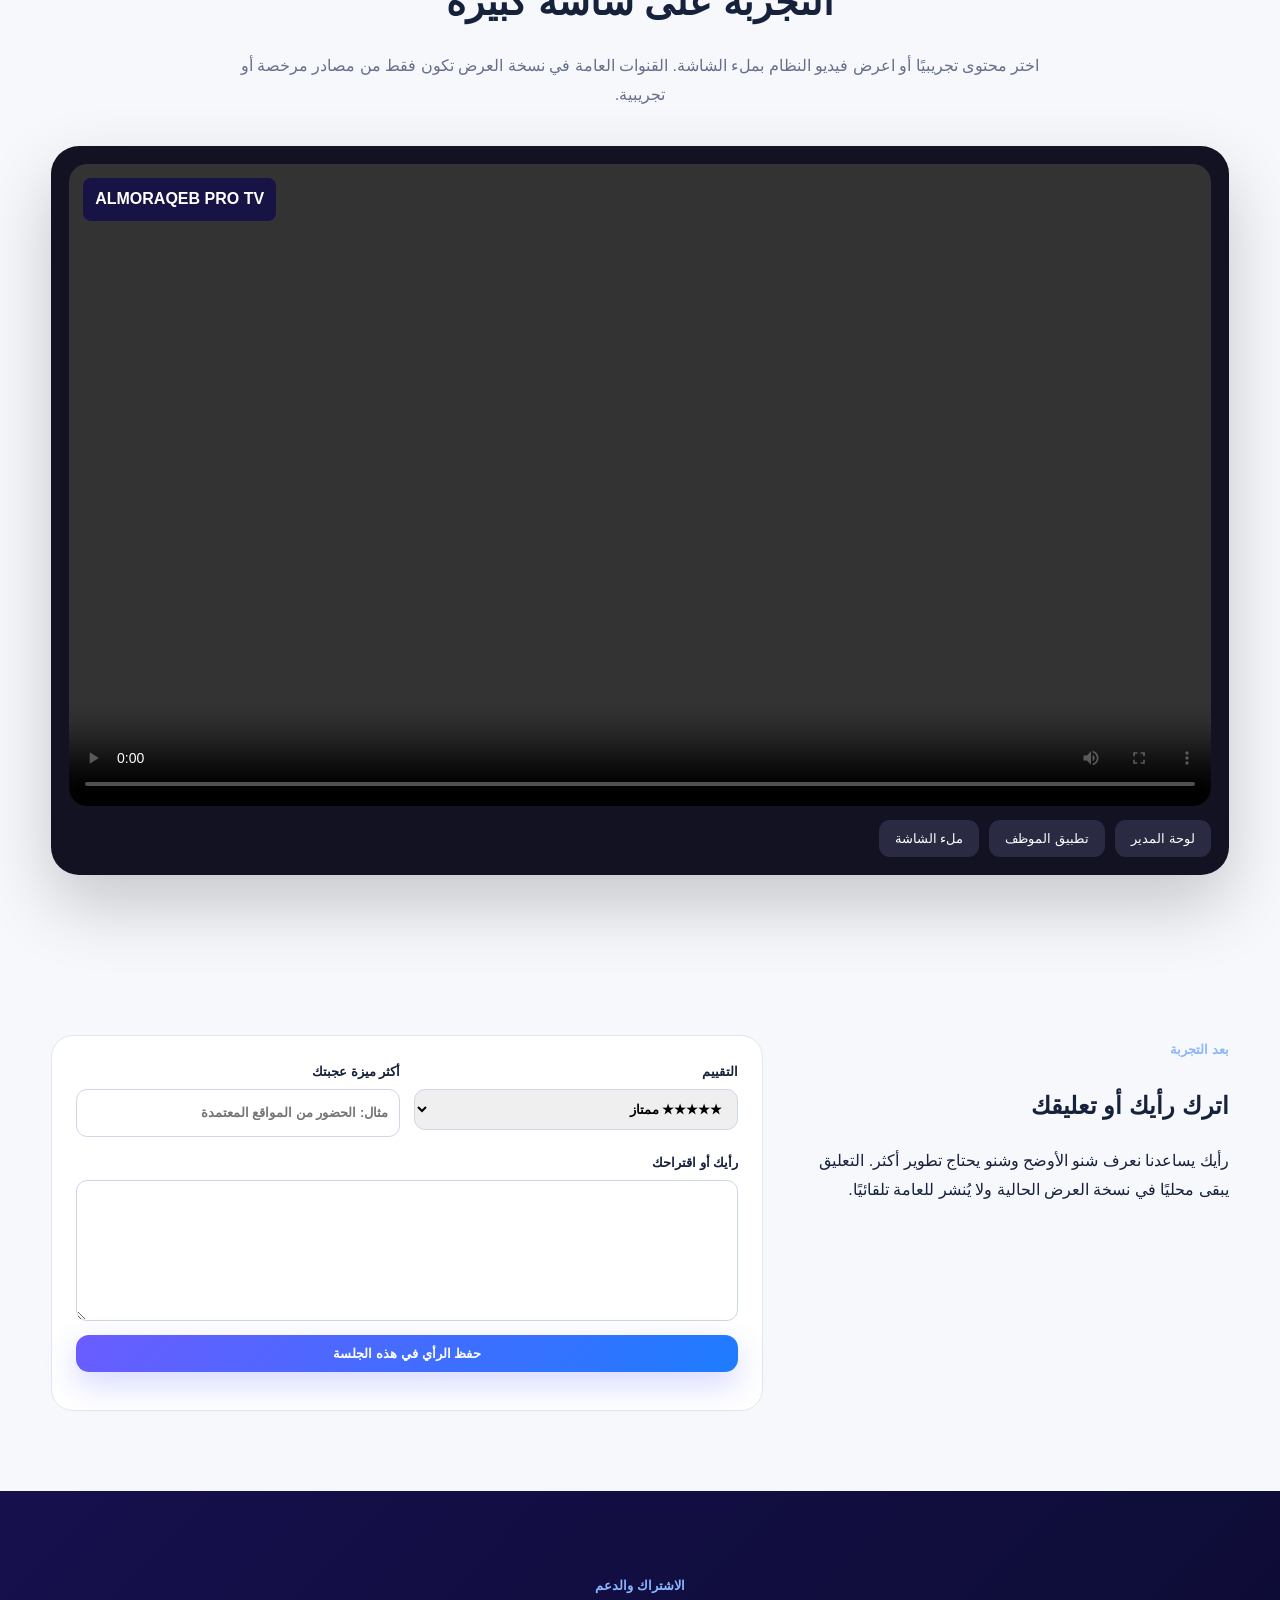
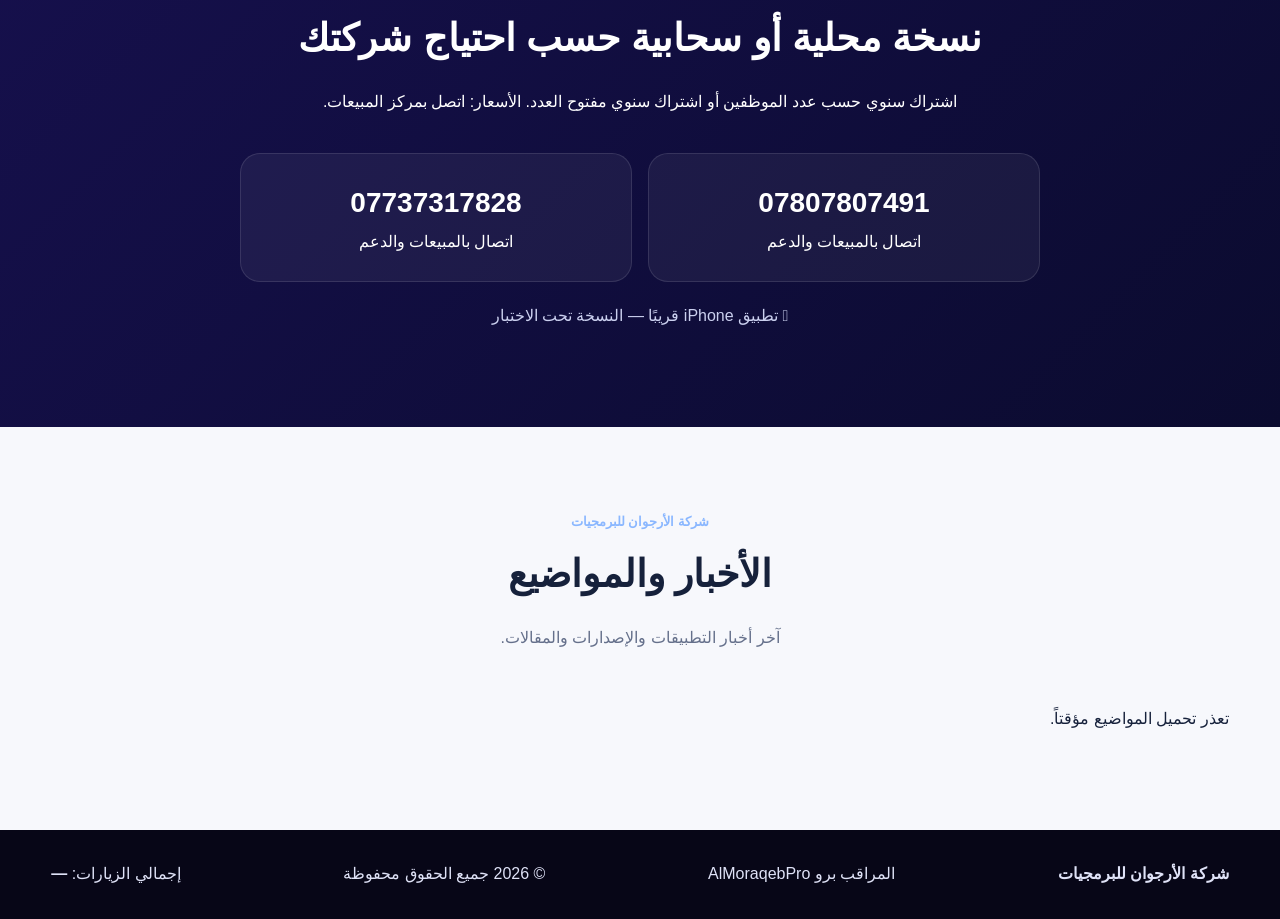
==== commit 92aa5ddb: "Show redacted employee demo throughout site" ====
--- a/index.html
+++ b/index.html
@@ -39,7 +39,7 @@
 <div class="wrap hero-grid">
 <div class="hero-copy"><span class="tag">شركة الأرجوان للبرمجيات</span><h1>مو مجرد بصمة.<br><em>هذا نظام يراقب العمل بذكاء.</em></h1><p>الحضور، المواقع، الشفتات، الرواتب، السلف، الإجازات، الإيفادات، الموظف البديل، الإشعارات وخدمات الموظف في منظومة واحدة.</p><div class="hero-actions"><a class="primary" href="https://almoraqebpro-server-aymo.onrender.com/admin_login.html" target="_blank" rel="noopener noreferrer">دخول المدير</a><a class="primary" href="https://almoraqebpro-server-aymo.onrender.com/" target="_blank" rel="noopener noreferrer">فتح المراقب برو</a><a class="ghost" href="https://shino-mino-tak-tak.duckdns.org/" target="_blank" rel="noopener noreferrer">فتح شنو منو تك تك</a><a class="ghost" href="https://jaafar-ibrahimi-library.mali77601.chatgpt.site/" target="_blank" rel="noopener noreferrer">مكتبة الشيخ جعفر الإبراهيمي</a><a class="ghost" href="#products">التطبيقات والتنزيلات</a><a class="ghost" href="#sales">تواصل مع المبيعات</a></div><div class="trust"><span>✓ بدون جهاز بصمة مكلف</span><span>✓ تقليل الازدحام</span><span>✓ إشعارات جماعية وفردية</span></div></div>
 <div class="hero-stage">
-  <div class="app-showcase"><video src="mobile-app-demo.mp4" muted autoplay loop playsinline aria-label="عرض تطبيق المراقب برو"></video><div class="stage-caption"><b>المراقب برو</b><span>الإدارة أهدأ… والمتابعة أوضح</span></div></div>
+  <div class="app-showcase"><video src="https://pub-951dca32c4044eb1a368aac6b364badf.r2.dev/mobile-app-demo.mp4?v=redacted" muted autoplay loop playsinline aria-label="عرض تطبيق المراقب برو"></video><div class="stage-caption"><b>المراقب برو</b><span>الإدارة أهدأ… والمتابعة أوضح</span></div></div>
   <div class="presenter-slot" id="presenterSlot"><img src="presenter-woman.png" alt="صورة احتياطية للمقدمة الافتراضية"><video id="presenterVideo" playsinline preload="metadata" hidden></video><button id="presenterToggle" type="button" disabled aria-pressed="false">تشغيل الشرح</button><span id="presenterStatus" aria-live="polite">فيديو المقدمة قيد التجهيز</span></div>
 </div>
 </div>
@@ -64,7 +64,7 @@
 
 <section id="experience" class="section experience"><div class="wrap"><div class="section-head"><span>نسخة العرض</span><h2>جرّب المراقب برو كما يراه المستخدم</h2><p>بعض الخدمات قد تكون محدودة أو غير مفعلة في وضع العرض، وأي اختلاف عن النظام التشغيلي الكامل سببه حماية البيانات والصلاحيات.</p></div>
 <div class="experience-grid">
-<div class="demo-panel"><div class="demo-top"><b>العرض الحقيقي للنظام</b><span>VIDEO DEMO</span></div><div class="demo-buttons"><button class="demo-btn" id="mobileDemoBtn"><b>📱 تطبيق الموظف الحقيقي</b><small>مشاهدة تسجيل التطبيق الفعلي بدل صفحات محاكاة</small></button><button class="demo-btn" id="adminDemoBtn"><b>🖥 لوحة المدير الحقيقية</b><small>مشاهدة تسجيل لوحة المدير الفعلية</small></button><button class="demo-btn" id="tvDemoBtn"><b>📺 TV</b><small>عرض الفيديو على شاشة كبيرة</small></button></div><div class="demo-screen" id="demoScreen"><video id="demoVideo" src="mobile-app-demo.mp4" controls playsinline preload="metadata"></video></div></div>
+<div class="demo-panel"><div class="demo-top"><b>العرض الحقيقي للنظام</b><span>VIDEO DEMO</span></div><div class="demo-buttons"><button class="demo-btn" id="mobileDemoBtn"><b>📱 تطبيق الموظف الحقيقي</b><small>مشاهدة تسجيل التطبيق الفعلي بدل صفحات محاكاة</small></button><button class="demo-btn" id="adminDemoBtn"><b>🖥 لوحة المدير الحقيقية</b><small>مشاهدة تسجيل لوحة المدير الفعلية</small></button><button class="demo-btn" id="tvDemoBtn"><b>📺 TV</b><small>عرض الفيديو على شاشة كبيرة</small></button></div><div class="demo-screen" id="demoScreen"><video id="demoVideo" src="https://pub-951dca32c4044eb1a368aac6b364badf.r2.dev/mobile-app-demo.mp4?v=redacted" controls playsinline preload="metadata"></video></div></div>
 <aside class="feature-phone"><div class="phone-notch"></div><div class="phone-head"><b>ليش المراقب برو؟</b><span>اسحب للأعلى والأسفل</span></div><div class="phone-scroll" id="featureScroll"></div></aside>
 </div></div></section>
 
@@ -84,7 +84,7 @@
 
 <section id="benefits" class="section benefits"><div class="wrap"><div class="section-head light"><span>من أرض الواقع</span><h2>وقت أقل، كلفة أقل، سيطرة أكبر</h2></div><div class="benefit-grid"><article><b>💰 توفير المال</b><p>تقليل الاعتماد على أجهزة البصمة التقليدية وما يرافقها من شراء وتركيب وصيانة وأعطال.</p></article><article><b>👥 بدون ازدحام</b><p>الموظفون لا يحتاجون الوقوف أمام جهاز واحد ببداية أو نهاية الدوام.</p></article><article><b>📢 بلاغ واحد للجميع</b><p>إرسال رسائل وإشعارات كتابية أو صوتية لموظف واحد أو مجموعة أو الجميع دفعة واحدة.</p></article><article><b>📞 مكالمات أقل</b><p>الخدمات والطلبات والإشعارات داخل النظام تقلل المراجعات والاتصالات المتكررة.</p></article></div></div></section>
 
-<section id="tv" class="section tv"><div class="wrap"><div class="section-head"><span>المراقب برو TV</span><h2>التجربة على شاشة كبيرة</h2><p>اختر محتوى تجريبيًا أو اعرض فيديو النظام بملء الشاشة. القنوات العامة في نسخة العرض تكون فقط من مصادر مرخصة أو تجريبية.</p></div><div class="tv-shell"><div class="tv-screen" id="tvScreen"><video id="tvVideo" src="admin-demo-web.mp4" controls playsinline></video><div class="tv-overlay">ALMORAQEB PRO TV</div></div><div class="tv-controls"><button data-tv="admin-demo-web.mp4">لوحة المدير</button><button data-tv="mobile-app-demo.mp4">تطبيق الموظف</button><button id="fullscreenBtn">ملء الشاشة</button></div></div></div></section>
+<section id="tv" class="section tv"><div class="wrap"><div class="section-head"><span>المراقب برو TV</span><h2>التجربة على شاشة كبيرة</h2><p>اختر محتوى تجريبيًا أو اعرض فيديو النظام بملء الشاشة. القنوات العامة في نسخة العرض تكون فقط من مصادر مرخصة أو تجريبية.</p></div><div class="tv-shell"><div class="tv-screen" id="tvScreen"><video id="tvVideo" src="admin-demo-web.mp4" controls playsinline></video><div class="tv-overlay">ALMORAQEB PRO TV</div></div><div class="tv-controls"><button data-tv="admin-demo-web.mp4">لوحة المدير</button><button data-tv="https://pub-951dca32c4044eb1a368aac6b364badf.r2.dev/mobile-app-demo.mp4?v=redacted">تطبيق الموظف</button><button id="fullscreenBtn">ملء الشاشة</button></div></div></div></section>
 
 <section id="feedback" class="section feedback"><div class="wrap feedback-grid"><div><span class="tag">بعد التجربة</span><h2>اترك رأيك أو تعليقك</h2><p>رأيك يساعدنا نعرف شنو الأوضح وشنو يحتاج تطوير أكثر. التعليق يبقى محليًا في نسخة العرض الحالية ولا يُنشر للعامة تلقائيًا.</p></div><form id="feedbackForm" class="feedback-form"><label>التقييم<select id="rating"><option>★★★★★ ممتاز</option><option>★★★★☆ جيد جدًا</option><option>★★★☆☆ جيد</option></select></label><label>أكثر ميزة عجبتك<input id="favorite" placeholder="مثال: الحضور من المواقع المعتمدة"></label><label class="full">رأيك أو اقتراحك<textarea id="comment" rows="5" required></textarea></label><button class="primary full" type="submit">حفظ الرأي في هذه الجلسة</button><p id="feedbackStatus" class="full status"></p></form></div></section>
 
--- a/styles.css
+++ b/styles.css
@@ -22,3 +22,15 @@
 .showcase-grid{position:relative;display:grid;grid-template-columns:repeat(3,minmax(0,1fr));gap:20px}.showcase-tile{--accent:#1876a4;--accent2:#56b6db;position:relative;isolation:isolate;overflow:hidden;min-width:0;border:1px solid #dfe6ef;border-radius:22px;background:#fff;padding:25px 23px 23px;box-shadow:0 8px 26px #1b31530b;transition:transform .3s ease,box-shadow .3s ease}.showcase-tile:hover{transform:translateY(-5px);box-shadow:0 18px 36px #1b315322}.showcase-tile:before{content:"";position:absolute;inset:0 0 auto;height:5px;background:linear-gradient(90deg,var(--accent),var(--accent2))}.showcase-beam{position:absolute;z-index:-1;width:190px;height:190px;left:-90px;top:-95px;border-radius:50%;background:radial-gradient(circle,var(--accent2),transparent 72%);opacity:.13;animation:arjwan-float 7s ease-in-out infinite}.showcase-type{display:inline-block;border-radius:30px;background:color-mix(in srgb,var(--accent) 11%,white);color:var(--accent);padding:7px 12px;font-size:12px;font-weight:800}.showcase-symbol{font-size:44px;color:var(--accent);line-height:1.5;margin:14px 0 2px;animation:arjwan-float 5s ease-in-out infinite}.showcase-tile h3{color:#172447;font-size:23px;line-height:1.4;margin:2px 0 4px}.showcase-tile h3 strong{color:var(--accent)}.showcase-sub{font-size:16px!important;color:var(--accent)!important;font-weight:800!important;margin:0 0 12px!important}.showcase-tile p{color:#40506b;line-height:1.9;font-size:14px;margin:0 0 20px}.showcase-tile a{display:inline-flex;gap:9px;align-items:center;text-decoration:none;color:#fff!important;background:var(--accent);border-radius:10px;padding:10px 15px;font-weight:800}.showcase-tile a:hover{filter:brightness(.9)}.showcase-tile a:focus-visible{outline:3px solid #111;outline-offset:4px}
 .showcase-tile.erp{--accent:#2456ad;--accent2:#86a8fa}.showcase-tile.cashier{--accent:#c35c29;--accent2:#f4b16a}.showcase-tile.offline{--accent:#475c99;--accent2:#b3bff1}.showcase-tile.generator{--accent:#158052;--accent2:#8bdbad}.showcase-tile.mobile{--accent:#168c83;--accent2:#85e1d5}.showcase-tile.attendance{--accent:#7450b3;--accent2:#bdabef}
 @keyframes arjwan-drift{to{transform:translateX(170px)}}@keyframes arjwan-float{50%{transform:translateY(-7px)}}@media(max-width:900px){.showcase-grid{grid-template-columns:repeat(2,minmax(0,1fr))}}@media(max-width:580px){.arjwan-showcase{padding:45px 0}.showcase-grid{grid-template-columns:1fr}.showcase-tile{padding:22px}.showcase-intro p{font-size:15px}}@media(prefers-reduced-motion:reduce){.arjwan-showcase:before,.showcase-beam,.showcase-symbol{animation:none!important}.showcase-tile{transition:none!important}}
+
+.showcase-tile.library{--accent:#245bd1;--accent2:#b0c9ff}.showcase-links{display:flex;gap:8px;flex-wrap:wrap}.showcase-links a{font-size:13px}.showcase-links a+a{background:#edf3ff;color:#17428e!important;border:1px solid #cddaf8}
+
+/* Company advertisement matches CMS cards and uses a restrained animated accent. */
+.arjwan-company-ads{width:min(1200px,92%);margin:24px auto!important;direction:rtl}.company-ad-card{background:#fff;color:#17134f;border-radius:16px;padding:24px;box-shadow:0 8px 28px #0001;min-width:0;overflow-wrap:anywhere;position:relative;overflow:hidden;border:1px solid #e8e8f6}.company-ad-card:before{content:"";position:absolute;inset:0 auto auto 0;width:100%;height:3px;background:linear-gradient(90deg,#1c1464,#25b6aa,#416aff,#1c1464);background-size:200% 100%;animation:companyLine 7s linear infinite}.company-ad-card h3{font-size:clamp(19px,2vw,24px);line-height:1.5;margin:12px 0;color:#17134f}.company-ad-card p{line-height:1.9;margin:10px 0 16px}.company-ad-kicker{font-size:12px;color:#176f76;font-weight:700}.company-ad-contact{display:flex;flex-wrap:wrap;gap:8px;margin-bottom:16px}.company-ad-contact a{color:#173d77;text-decoration:none;background:#edf5ff;border:1px solid #dbe9fc;border-radius:9px;padding:5px 10px;direction:ltr}.company-ad-action{display:inline-block;background:#17134f;color:#fff!important;padding:10px 18px;border-radius:10px;text-decoration:none;font-weight:700}@keyframes companyLine{to{background-position:200% 0}}@media(prefers-reduced-motion:reduce){.company-ad-card:before{animation:none}}
+
+/* Keep the company ad and the adjacent Arjwan post equal-width and equal-height. */
+#cms-home.arjwan-company-ads{display:grid!important;grid-template-columns:repeat(2,minmax(0,1fr))!important;align-items:stretch;gap:20px!important;max-width:1200px;width:92%;margin:24px auto!important}
+#cms-home.arjwan-company-ads>.cms-card{grid-column:auto!important;width:100%;height:100%;min-width:0;box-sizing:border-box}
+#cms-home.arjwan-company-ads>.company-ad-card{display:flex;flex-direction:column;align-items:flex-start}
+#cms-home.arjwan-company-ads>.company-ad-card .company-ad-action{margin-top:auto}
+@media(max-width:700px){#cms-home.arjwan-company-ads{grid-template-columns:minmax(0,1fr)!important}}
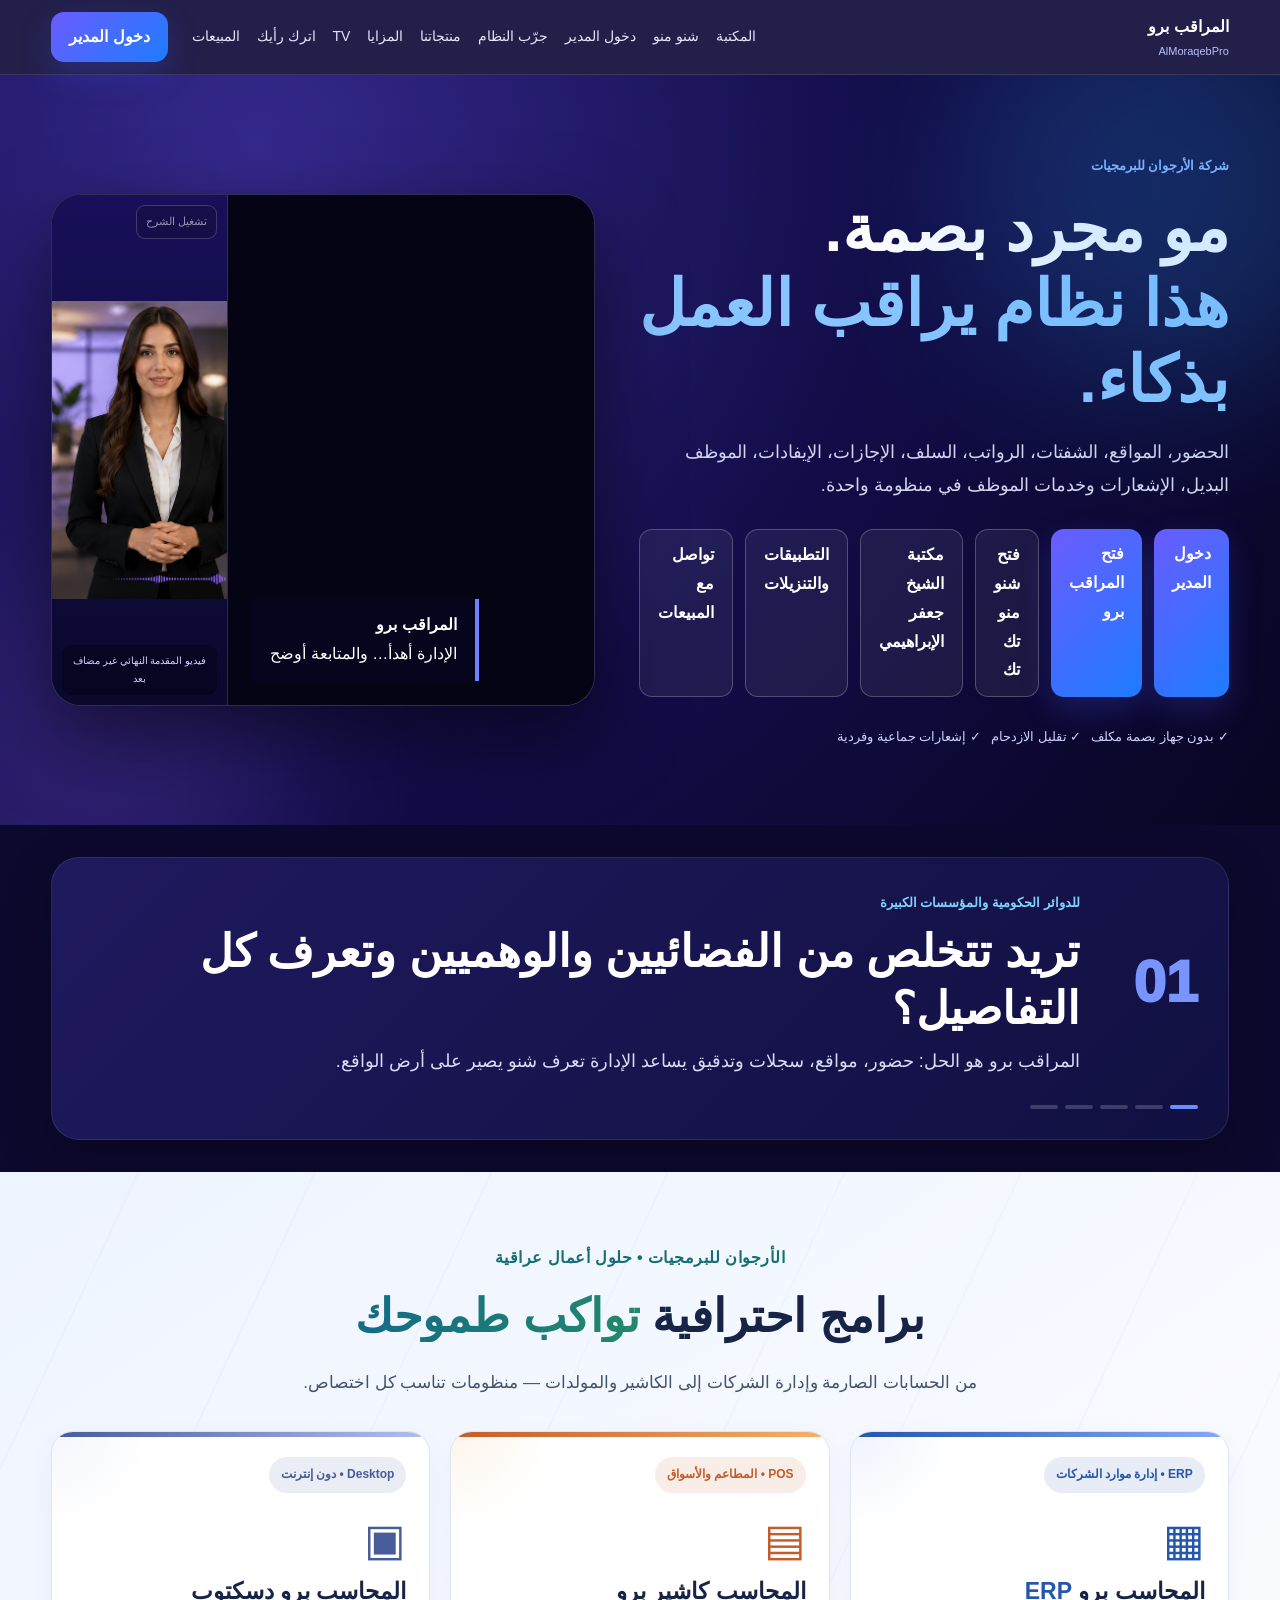
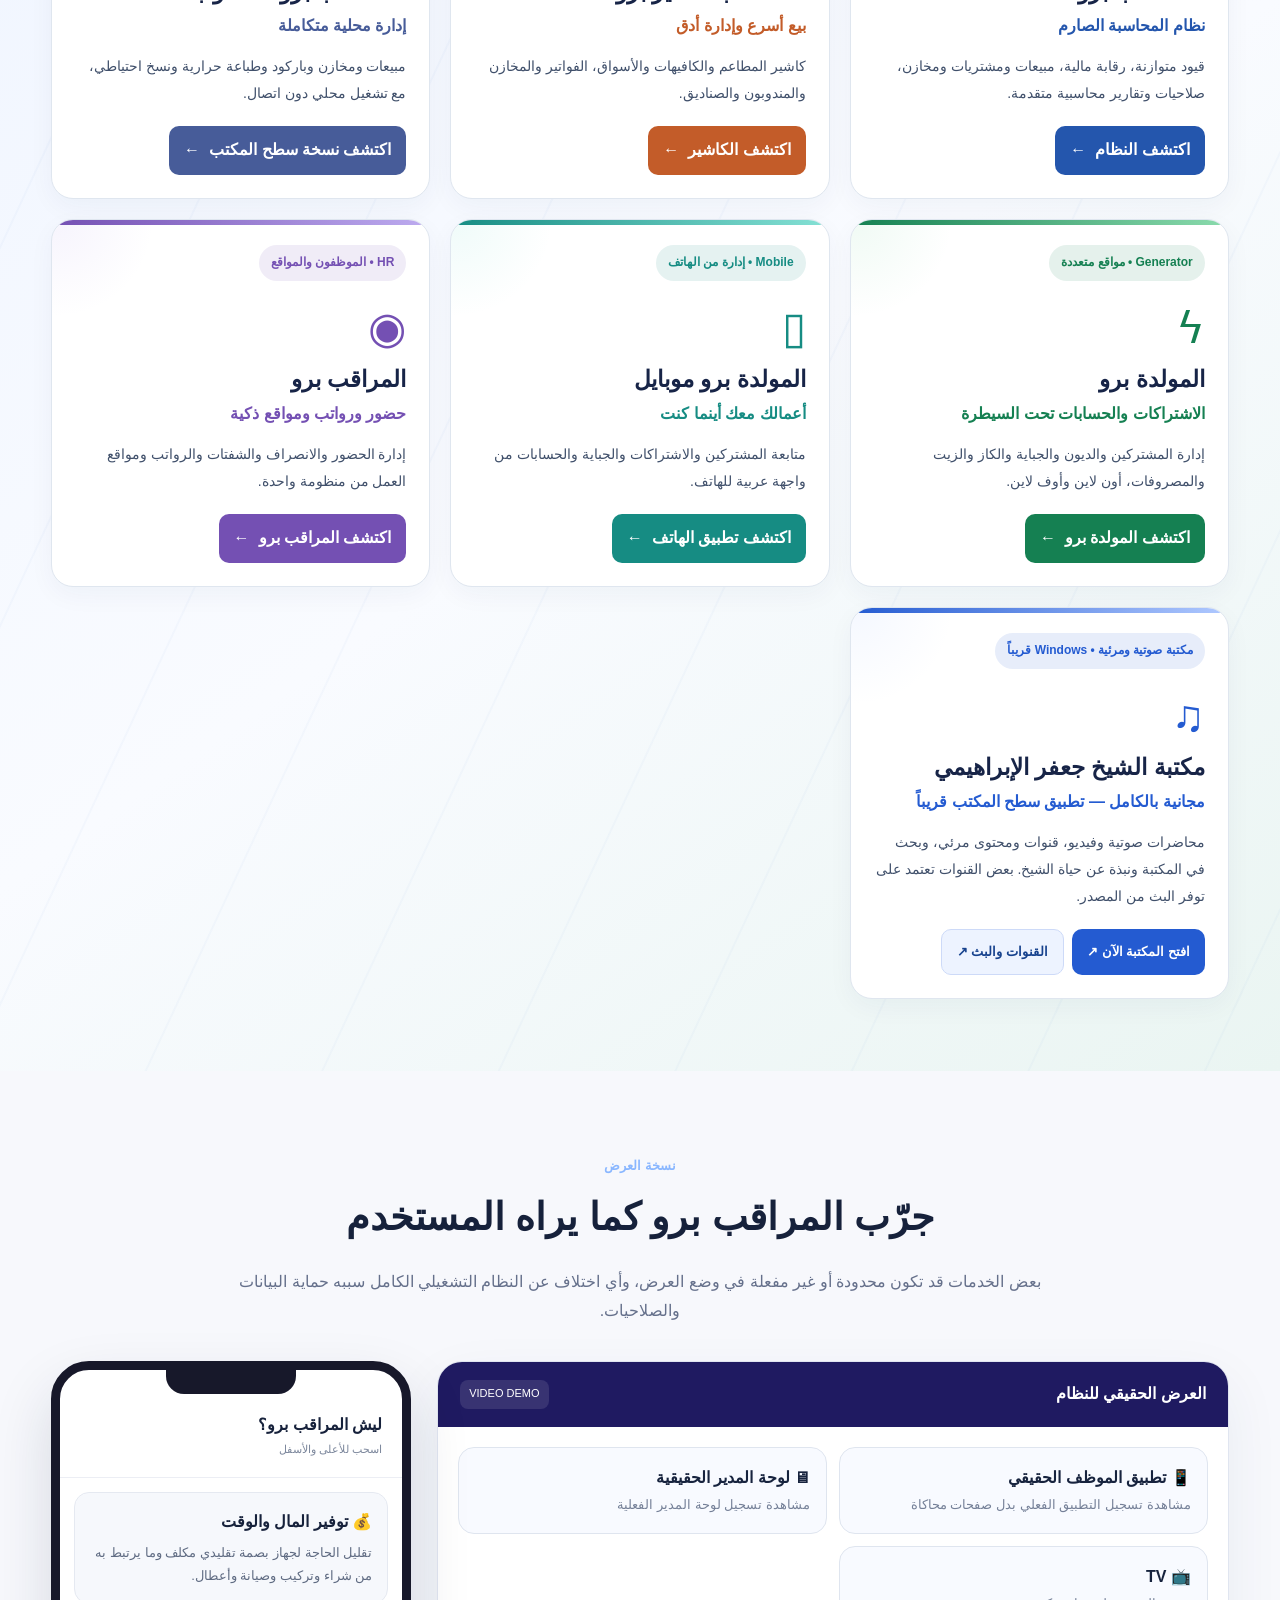
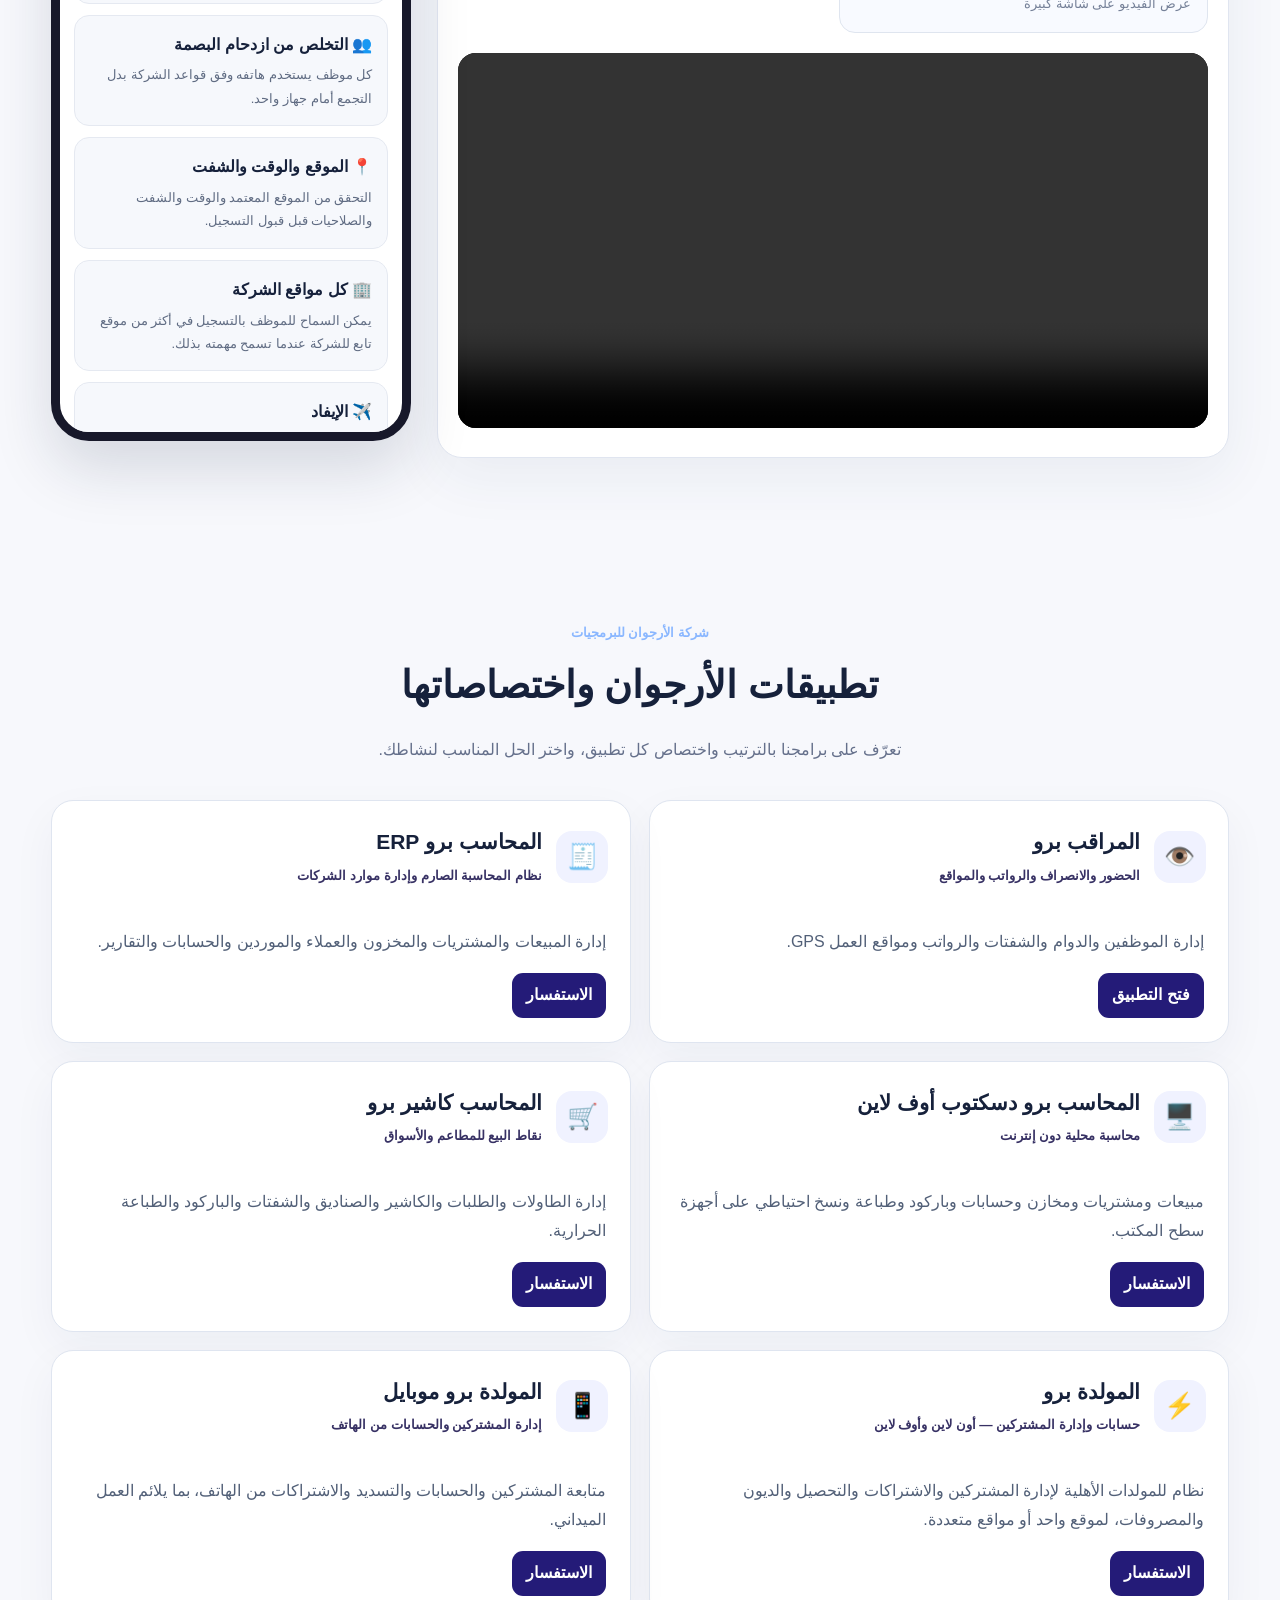
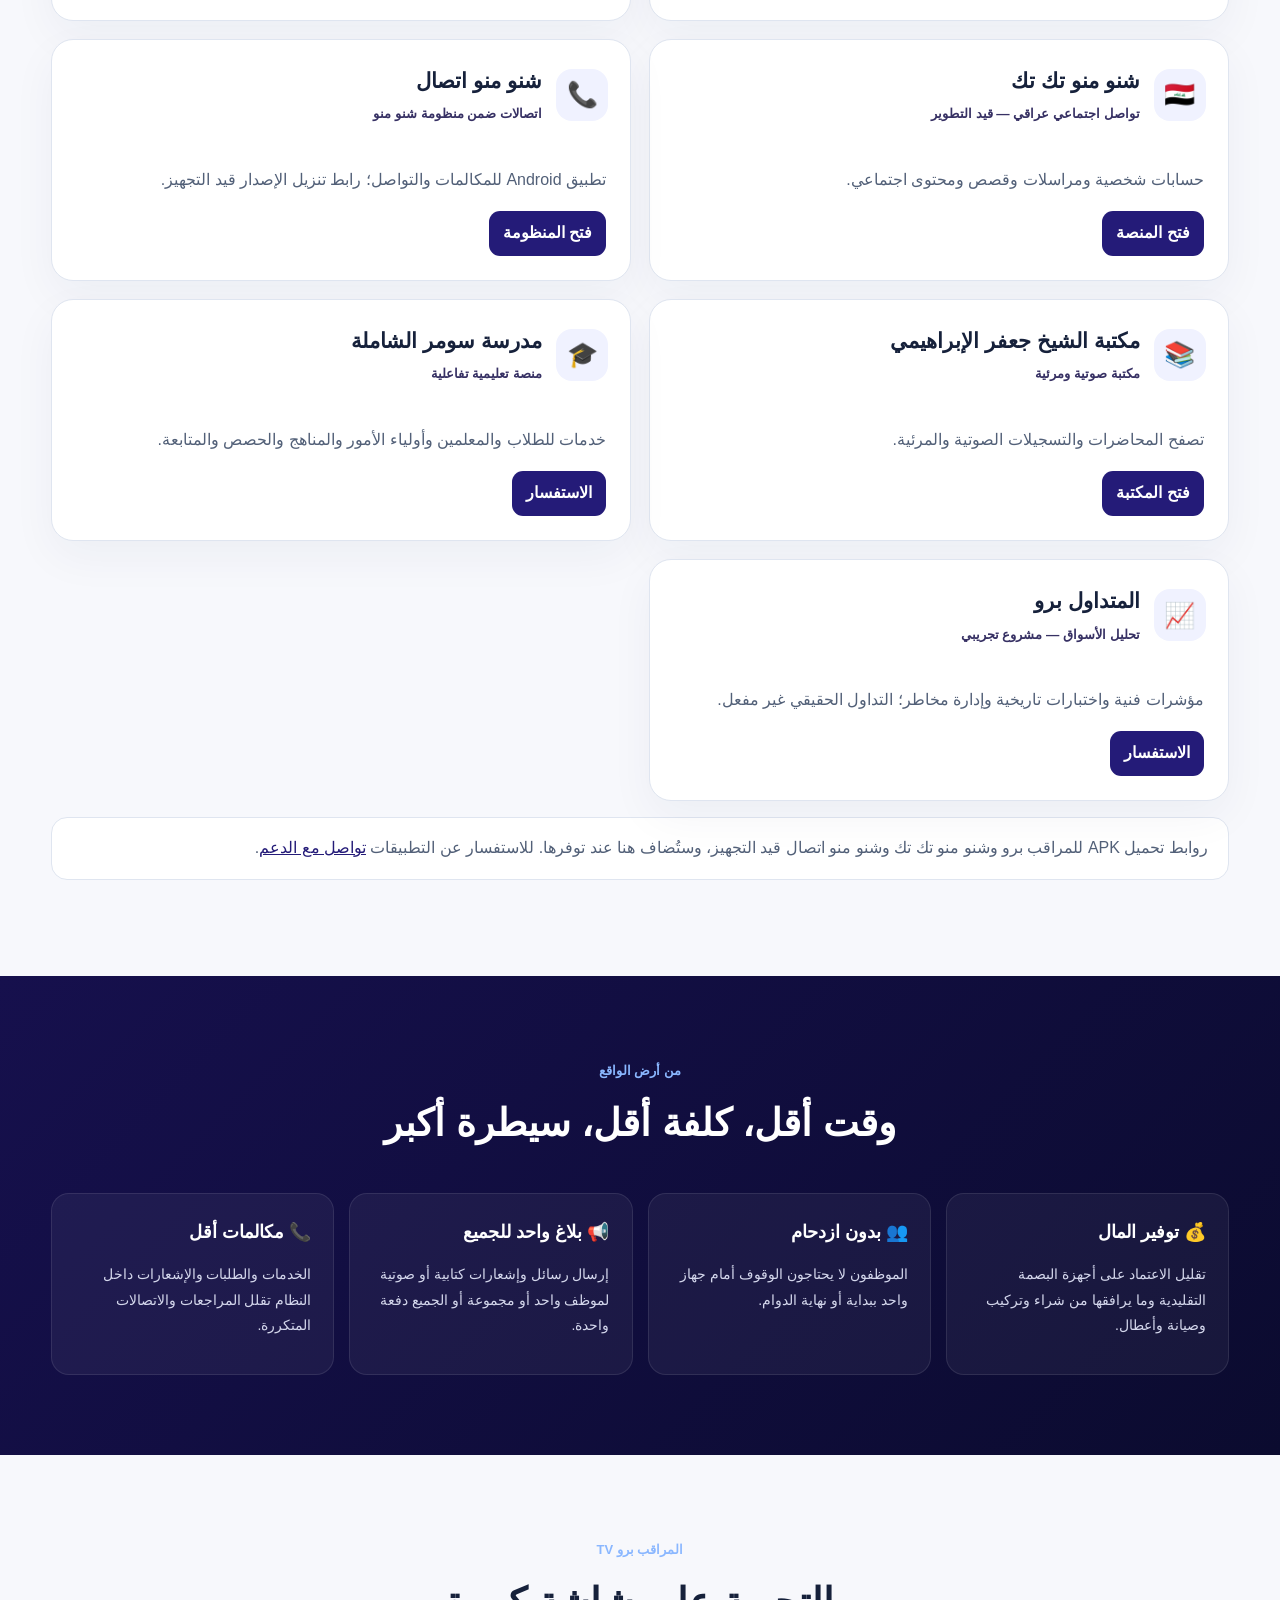
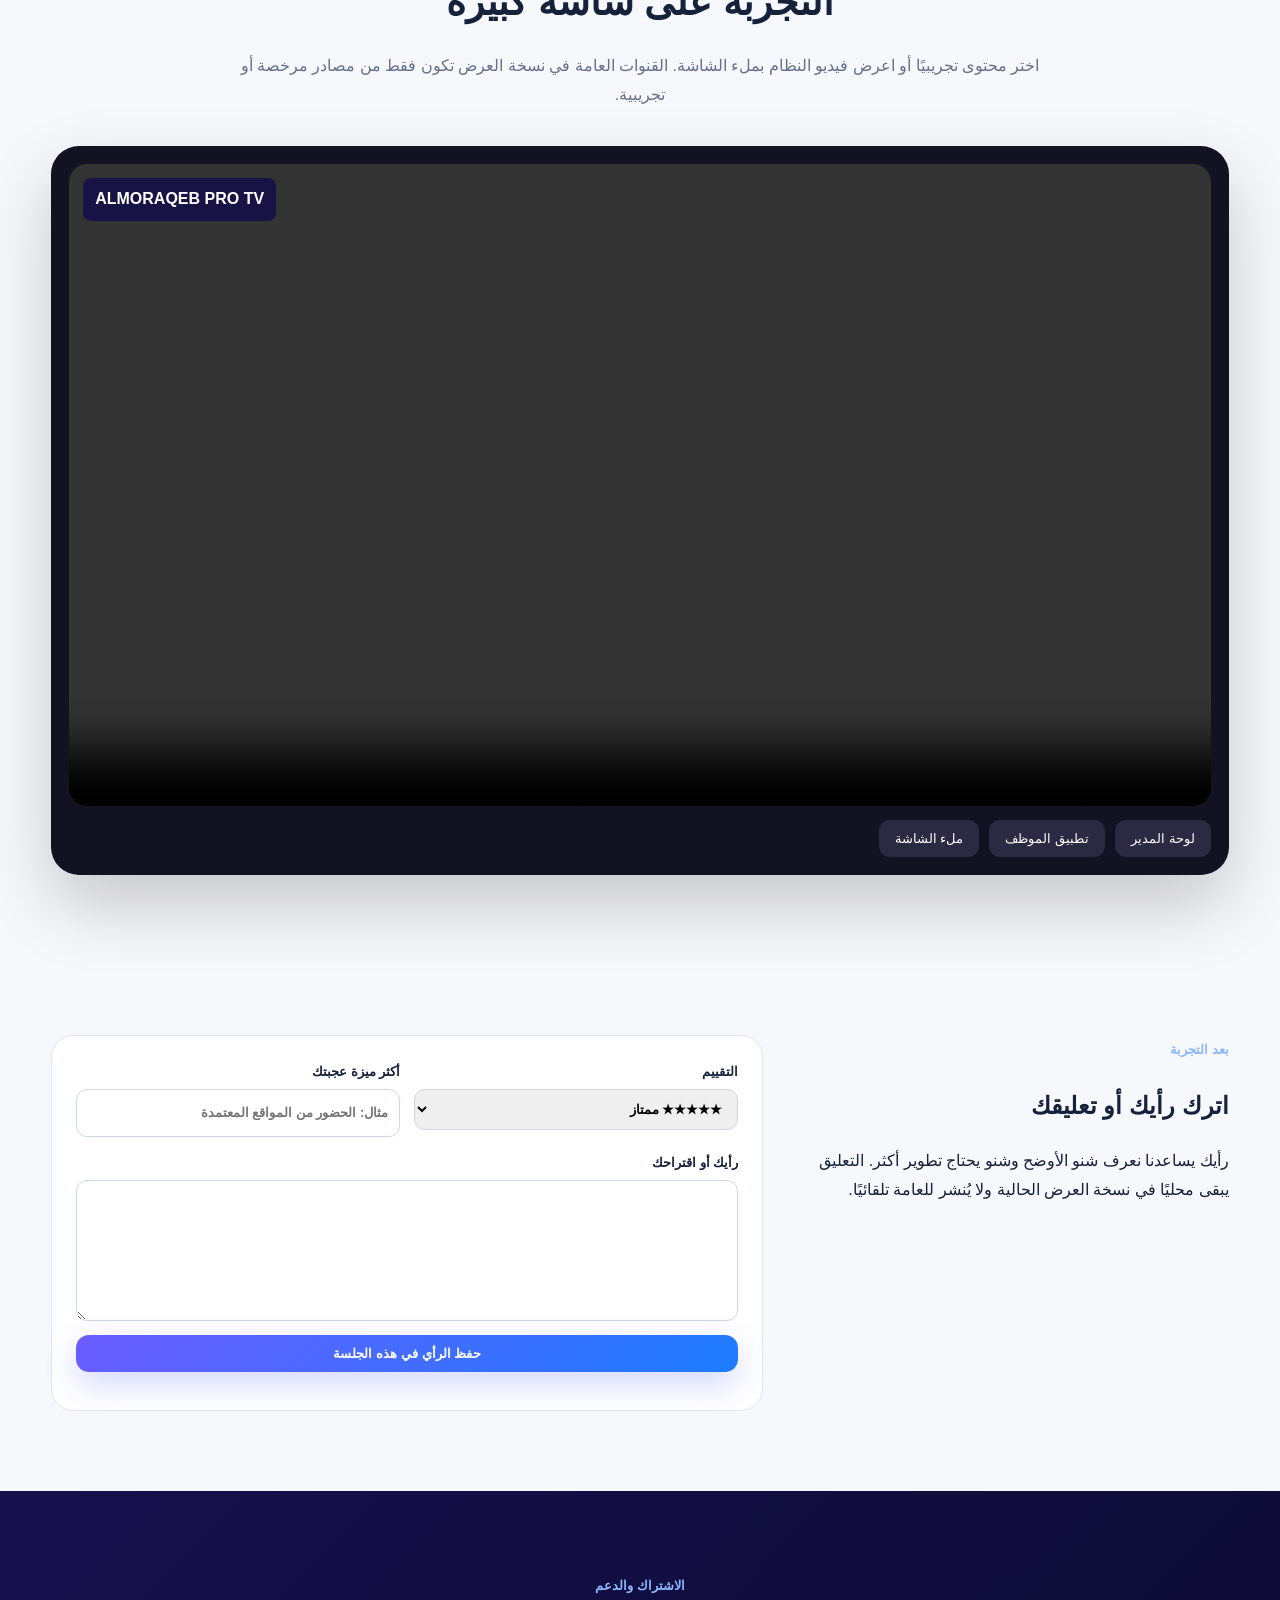
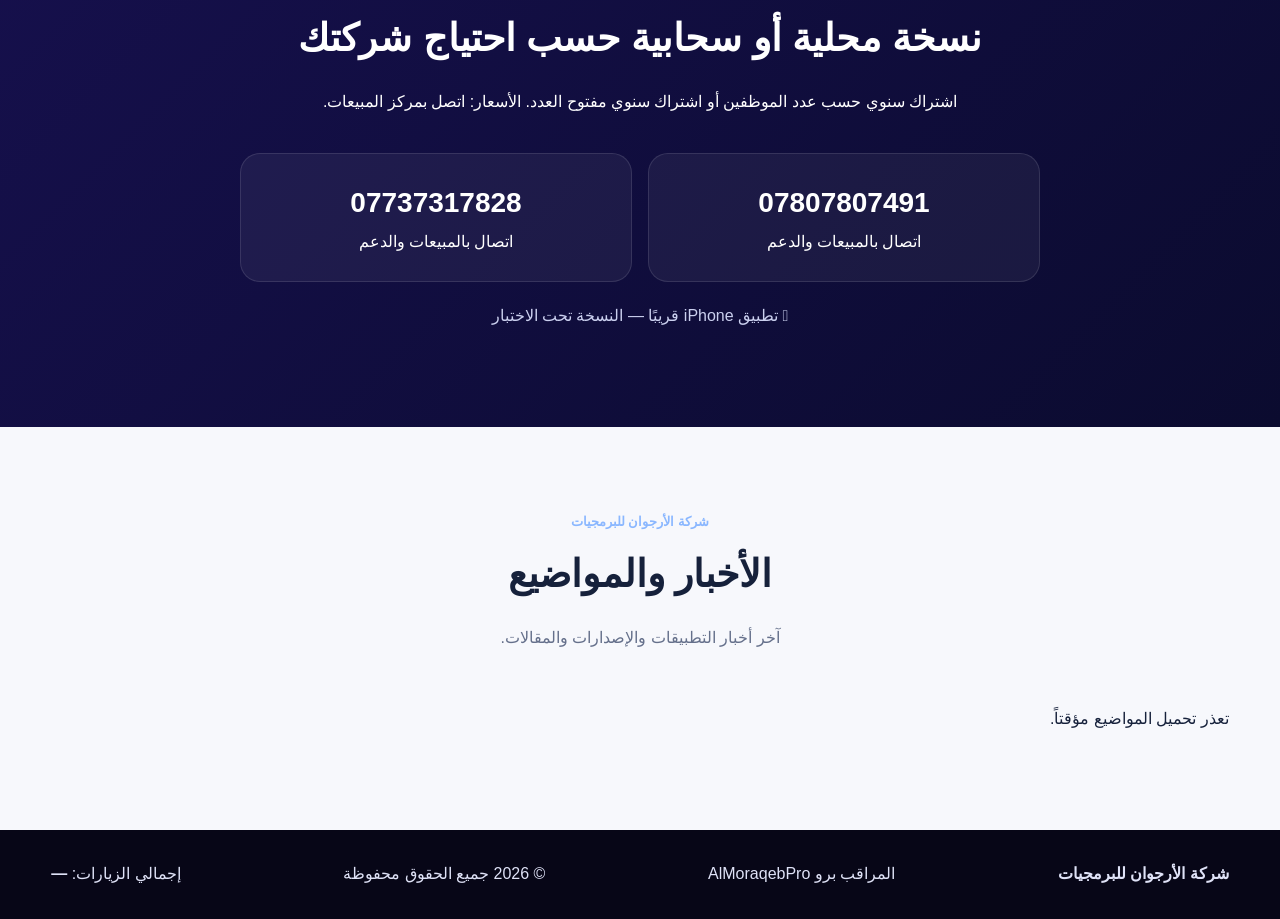
==== commit de406ecd: "Update Shno Mano links from retired Oracle host to IQ Hosting" ====
--- a/index.html
+++ b/index.html
@@ -31,13 +31,13 @@
 
 </head>
 <body>
-<header class="topbar"><div class="wrap nav"><a class="brand" href="#home"><b>المراقب برو</b><span>AlMoraqebPro</span></a><nav><a href="https://jaafar-ibrahimi-library.mali77601.chatgpt.site/" target="_blank" rel="noopener noreferrer">المكتبة</a><a href="https://shino-mino-tak-tak.duckdns.org/" target="_blank" rel="noopener noreferrer">شنو منو</a><a href="https://almoraqebpro-server-aymo.onrender.com/admin_login.html" target="_blank" rel="noopener noreferrer">دخول المدير</a><a href="#experience">جرّب النظام</a><a href="#products">منتجاتنا</a><a href="#benefits">المزايا</a><a href="#tv">TV</a><a href="#feedback">اترك رأيك</a><a href="#sales">المبيعات</a></nav><a class="pill" href="https://almoraqebpro-server-aymo.onrender.com/admin_login.html" target="_blank" rel="noopener noreferrer">دخول المدير</a></div></header>
+<header class="topbar"><div class="wrap nav"><a class="brand" href="#home"><b>المراقب برو</b><span>AlMoraqebPro</span></a><nav><a href="https://jaafar-ibrahimi-library.mali77601.chatgpt.site/" target="_blank" rel="noopener noreferrer">المكتبة</a><a href="https://shinomino.com/" target="_blank" rel="noopener noreferrer">شنو منو</a><a href="https://almoraqebpro-server-aymo.onrender.com/admin_login.html" target="_blank" rel="noopener noreferrer">دخول المدير</a><a href="#experience">جرّب النظام</a><a href="#products">منتجاتنا</a><a href="#benefits">المزايا</a><a href="#tv">TV</a><a href="#feedback">اترك رأيك</a><a href="#sales">المبيعات</a></nav><a class="pill" href="https://almoraqebpro-server-aymo.onrender.com/admin_login.html" target="_blank" rel="noopener noreferrer">دخول المدير</a></div></header>
 
 <main id="home">
 <section class="hero">
 <div class="hero-light a"></div><div class="hero-light b"></div>
 <div class="wrap hero-grid">
-<div class="hero-copy"><span class="tag">شركة الأرجوان للبرمجيات</span><h1>مو مجرد بصمة.<br><em>هذا نظام يراقب العمل بذكاء.</em></h1><p>الحضور، المواقع، الشفتات، الرواتب، السلف، الإجازات، الإيفادات، الموظف البديل، الإشعارات وخدمات الموظف في منظومة واحدة.</p><div class="hero-actions"><a class="primary" href="https://almoraqebpro-server-aymo.onrender.com/admin_login.html" target="_blank" rel="noopener noreferrer">دخول المدير</a><a class="primary" href="https://almoraqebpro-server-aymo.onrender.com/" target="_blank" rel="noopener noreferrer">فتح المراقب برو</a><a class="ghost" href="https://shino-mino-tak-tak.duckdns.org/" target="_blank" rel="noopener noreferrer">فتح شنو منو تك تك</a><a class="ghost" href="https://jaafar-ibrahimi-library.mali77601.chatgpt.site/" target="_blank" rel="noopener noreferrer">مكتبة الشيخ جعفر الإبراهيمي</a><a class="ghost" href="#products">التطبيقات والتنزيلات</a><a class="ghost" href="#sales">تواصل مع المبيعات</a></div><div class="trust"><span>✓ بدون جهاز بصمة مكلف</span><span>✓ تقليل الازدحام</span><span>✓ إشعارات جماعية وفردية</span></div></div>
+<div class="hero-copy"><span class="tag">شركة الأرجوان للبرمجيات</span><h1>مو مجرد بصمة.<br><em>هذا نظام يراقب العمل بذكاء.</em></h1><p>الحضور، المواقع، الشفتات، الرواتب، السلف، الإجازات، الإيفادات، الموظف البديل، الإشعارات وخدمات الموظف في منظومة واحدة.</p><div class="hero-actions"><a class="primary" href="https://almoraqebpro-server-aymo.onrender.com/admin_login.html" target="_blank" rel="noopener noreferrer">دخول المدير</a><a class="primary" href="https://almoraqebpro-server-aymo.onrender.com/" target="_blank" rel="noopener noreferrer">فتح المراقب برو</a><a class="ghost" href="https://shinomino.com/" target="_blank" rel="noopener noreferrer">فتح شنو منو تك تك</a><a class="ghost" href="https://jaafar-ibrahimi-library.mali77601.chatgpt.site/" target="_blank" rel="noopener noreferrer">مكتبة الشيخ جعفر الإبراهيمي</a><a class="ghost" href="#products">التطبيقات والتنزيلات</a><a class="ghost" href="#sales">تواصل مع المبيعات</a></div><div class="trust"><span>✓ بدون جهاز بصمة مكلف</span><span>✓ تقليل الازدحام</span><span>✓ إشعارات جماعية وفردية</span></div></div>
 <div class="hero-stage">
   <div class="app-showcase"><video src="https://pub-951dca32c4044eb1a368aac6b364badf.r2.dev/mobile-app-demo.mp4?v=redacted" muted autoplay loop playsinline aria-label="عرض تطبيق المراقب برو"></video><div class="stage-caption"><b>المراقب برو</b><span>الإدارة أهدأ… والمتابعة أوضح</span></div></div>
   <div class="presenter-slot" id="presenterSlot"><img src="presenter-woman.png" alt="صورة احتياطية للمقدمة الافتراضية"><video id="presenterVideo" playsinline preload="metadata" hidden></video><button id="presenterToggle" type="button" disabled aria-pressed="false">تشغيل الشرح</button><span id="presenterStatus" aria-live="polite">فيديو المقدمة قيد التجهيز</span></div>
@@ -75,8 +75,8 @@
 <article class="product-card app-card"><div class="app-heading"><span class="product-icon">🛒</span><div><h3>المحاسب كاشير برو</h3><small style="color:#373164!important;font-weight:700">نقاط البيع للمطاعم والأسواق</small></div></div><div class="product-body"><p>إدارة الطاولات والطلبات والكاشير والصناديق والشفتات والباركود والطباعة الحرارية.</p><div class="product-actions"><a href="#sales">الاستفسار</a></div></div></article>
 <article class="product-card app-card"><div class="app-heading"><span class="product-icon">⚡</span><div><h3>المولدة برو</h3><small style="color:#373164!important;font-weight:700">حسابات وإدارة المشتركين — أون لاين وأوف لاين</small></div></div><div class="product-body"><p>نظام للمولدات الأهلية لإدارة المشتركين والاشتراكات والتحصيل والديون والمصروفات، لموقع واحد أو مواقع متعددة.</p><div class="product-actions"><a href="#sales">الاستفسار</a></div></div></article>
 <article class="product-card app-card"><div class="app-heading"><span class="product-icon">📱</span><div><h3>المولدة برو موبايل</h3><small style="color:#373164!important;font-weight:700">إدارة المشتركين والحسابات من الهاتف</small></div></div><div class="product-body"><p>متابعة المشتركين والحسابات والتسديد والاشتراكات من الهاتف، بما يلائم العمل الميداني.</p><div class="product-actions"><a href="#sales">الاستفسار</a></div></div></article>
-<article class="product-card app-card"><div class="app-heading"><span class="product-icon">🇮🇶</span><div><h3>شنو منو تك تك</h3><small style="color:#373164!important;font-weight:700">تواصل اجتماعي عراقي — قيد التطوير</small></div></div><div class="product-body"><p>حسابات شخصية ومراسلات وقصص ومحتوى اجتماعي.</p><div class="product-actions"><a href="https://shino-mino-tak-tak.duckdns.org/" target="_blank" rel="noopener noreferrer">فتح المنصة</a></div></div></article>
-<article class="product-card app-card"><div class="app-heading"><span class="product-icon">📞</span><div><h3>شنو منو اتصال</h3><small style="color:#373164!important;font-weight:700">اتصالات ضمن منظومة شنو منو</small></div></div><div class="product-body"><p>تطبيق Android للمكالمات والتواصل؛ رابط تنزيل الإصدار قيد التجهيز.</p><div class="product-actions"><a href="https://shino-mino-tak-tak.duckdns.org/" target="_blank" rel="noopener noreferrer">فتح المنظومة</a></div></div></article>
+<article class="product-card app-card"><div class="app-heading"><span class="product-icon">🇮🇶</span><div><h3>شنو منو تك تك</h3><small style="color:#373164!important;font-weight:700">تواصل اجتماعي عراقي — قيد التطوير</small></div></div><div class="product-body"><p>حسابات شخصية ومراسلات وقصص ومحتوى اجتماعي.</p><div class="product-actions"><a href="https://shinomino.com/" target="_blank" rel="noopener noreferrer">فتح المنصة</a></div></div></article>
+<article class="product-card app-card"><div class="app-heading"><span class="product-icon">📞</span><div><h3>شنو منو اتصال</h3><small style="color:#373164!important;font-weight:700">اتصالات ضمن منظومة شنو منو</small></div></div><div class="product-body"><p>تطبيق Android للمكالمات والتواصل؛ رابط تنزيل الإصدار قيد التجهيز.</p><div class="product-actions"><a href="https://shinomino.com/" target="_blank" rel="noopener noreferrer">فتح المنظومة</a></div></div></article>
 <article class="product-card app-card"><div class="app-heading"><span class="product-icon">📚</span><div><h3>مكتبة الشيخ جعفر الإبراهيمي</h3><small style="color:#373164!important;font-weight:700">مكتبة صوتية ومرئية</small></div></div><div class="product-body"><p>تصفح المحاضرات والتسجيلات الصوتية والمرئية.</p><div class="product-actions"><a href="https://jaafar-ibrahimi-library.mali77601.chatgpt.site/" target="_blank" rel="noopener noreferrer">فتح المكتبة</a></div></div></article>
 <article class="product-card app-card"><div class="app-heading"><span class="product-icon">🎓</span><div><h3>مدرسة سومر الشاملة</h3><small style="color:#373164!important;font-weight:700">منصة تعليمية تفاعلية</small></div></div><div class="product-body"><p>خدمات للطلاب والمعلمين وأولياء الأمور والمناهج والحصص والمتابعة.</p><div class="product-actions"><a href="#sales">الاستفسار</a></div></div></article>
 <article class="product-card app-card"><div class="app-heading"><span class="product-icon">📈</span><div><h3>المتداول برو</h3><small style="color:#373164!important;font-weight:700">تحليل الأسواق — مشروع تجريبي</small></div></div><div class="product-body"><p>مؤشرات فنية واختبارات تاريخية وإدارة مخاطر؛ التداول الحقيقي غير مفعل.</p><div class="product-actions"><a href="#sales">الاستفسار</a></div></div></article>
@@ -84,7 +84,7 @@
 
 <section id="benefits" class="section benefits"><div class="wrap"><div class="section-head light"><span>من أرض الواقع</span><h2>وقت أقل، كلفة أقل، سيطرة أكبر</h2></div><div class="benefit-grid"><article><b>💰 توفير المال</b><p>تقليل الاعتماد على أجهزة البصمة التقليدية وما يرافقها من شراء وتركيب وصيانة وأعطال.</p></article><article><b>👥 بدون ازدحام</b><p>الموظفون لا يحتاجون الوقوف أمام جهاز واحد ببداية أو نهاية الدوام.</p></article><article><b>📢 بلاغ واحد للجميع</b><p>إرسال رسائل وإشعارات كتابية أو صوتية لموظف واحد أو مجموعة أو الجميع دفعة واحدة.</p></article><article><b>📞 مكالمات أقل</b><p>الخدمات والطلبات والإشعارات داخل النظام تقلل المراجعات والاتصالات المتكررة.</p></article></div></div></section>
 
-<section id="tv" class="section tv"><div class="wrap"><div class="section-head"><span>المراقب برو TV</span><h2>التجربة على شاشة كبيرة</h2><p>اختر محتوى تجريبيًا أو اعرض فيديو النظام بملء الشاشة. القنوات العامة في نسخة العرض تكون فقط من مصادر مرخصة أو تجريبية.</p></div><div class="tv-shell"><div class="tv-screen" id="tvScreen"><video id="tvVideo" src="admin-demo-web.mp4" controls playsinline></video><div class="tv-overlay">ALMORAQEB PRO TV</div></div><div class="tv-controls"><button data-tv="admin-demo-web.mp4">لوحة المدير</button><button data-tv="https://pub-951dca32c4044eb1a368aac6b364badf.r2.dev/mobile-app-demo.mp4?v=redacted">تطبيق الموظف</button><button id="fullscreenBtn">ملء الشاشة</button></div></div></div></section>
+<section id="tv" class="section tv"><div class="wrap"><div class="section-head"><span>المراقب برو TV</span><h2>التجربة على شاشة كبيرة</h2><p>اختر محتوى تجريبيًا أو اعرض فيديو النظام بملء الشاشة. القنوات العامة في نسخة العرض تكون فقط من مصادر مرخصة أو تجريبية.</p></div><div class="tv-shell"><div class="tv-screen" id="tvScreen"><video id="tvVideo" src="https://pub-951dca32c4044eb1a368aac6b364badf.r2.dev/admin-demo-redacted.mp4" controls playsinline></video><div class="tv-overlay">ALMORAQEB PRO TV</div></div><div class="tv-controls"><button data-tv="https://pub-951dca32c4044eb1a368aac6b364badf.r2.dev/admin-demo-redacted.mp4">لوحة المدير</button><button data-tv="https://pub-951dca32c4044eb1a368aac6b364badf.r2.dev/mobile-app-demo.mp4?v=redacted">تطبيق الموظف</button><button id="fullscreenBtn">ملء الشاشة</button></div></div></div></section>
 
 <section id="feedback" class="section feedback"><div class="wrap feedback-grid"><div><span class="tag">بعد التجربة</span><h2>اترك رأيك أو تعليقك</h2><p>رأيك يساعدنا نعرف شنو الأوضح وشنو يحتاج تطوير أكثر. التعليق يبقى محليًا في نسخة العرض الحالية ولا يُنشر للعامة تلقائيًا.</p></div><form id="feedbackForm" class="feedback-form"><label>التقييم<select id="rating"><option>★★★★★ ممتاز</option><option>★★★★☆ جيد جدًا</option><option>★★★☆☆ جيد</option></select></label><label>أكثر ميزة عجبتك<input id="favorite" placeholder="مثال: الحضور من المواقع المعتمدة"></label><label class="full">رأيك أو اقتراحك<textarea id="comment" rows="5" required></textarea></label><button class="primary full" type="submit">حفظ الرأي في هذه الجلسة</button><p id="feedbackStatus" class="full status"></p></form></div></section>
 
